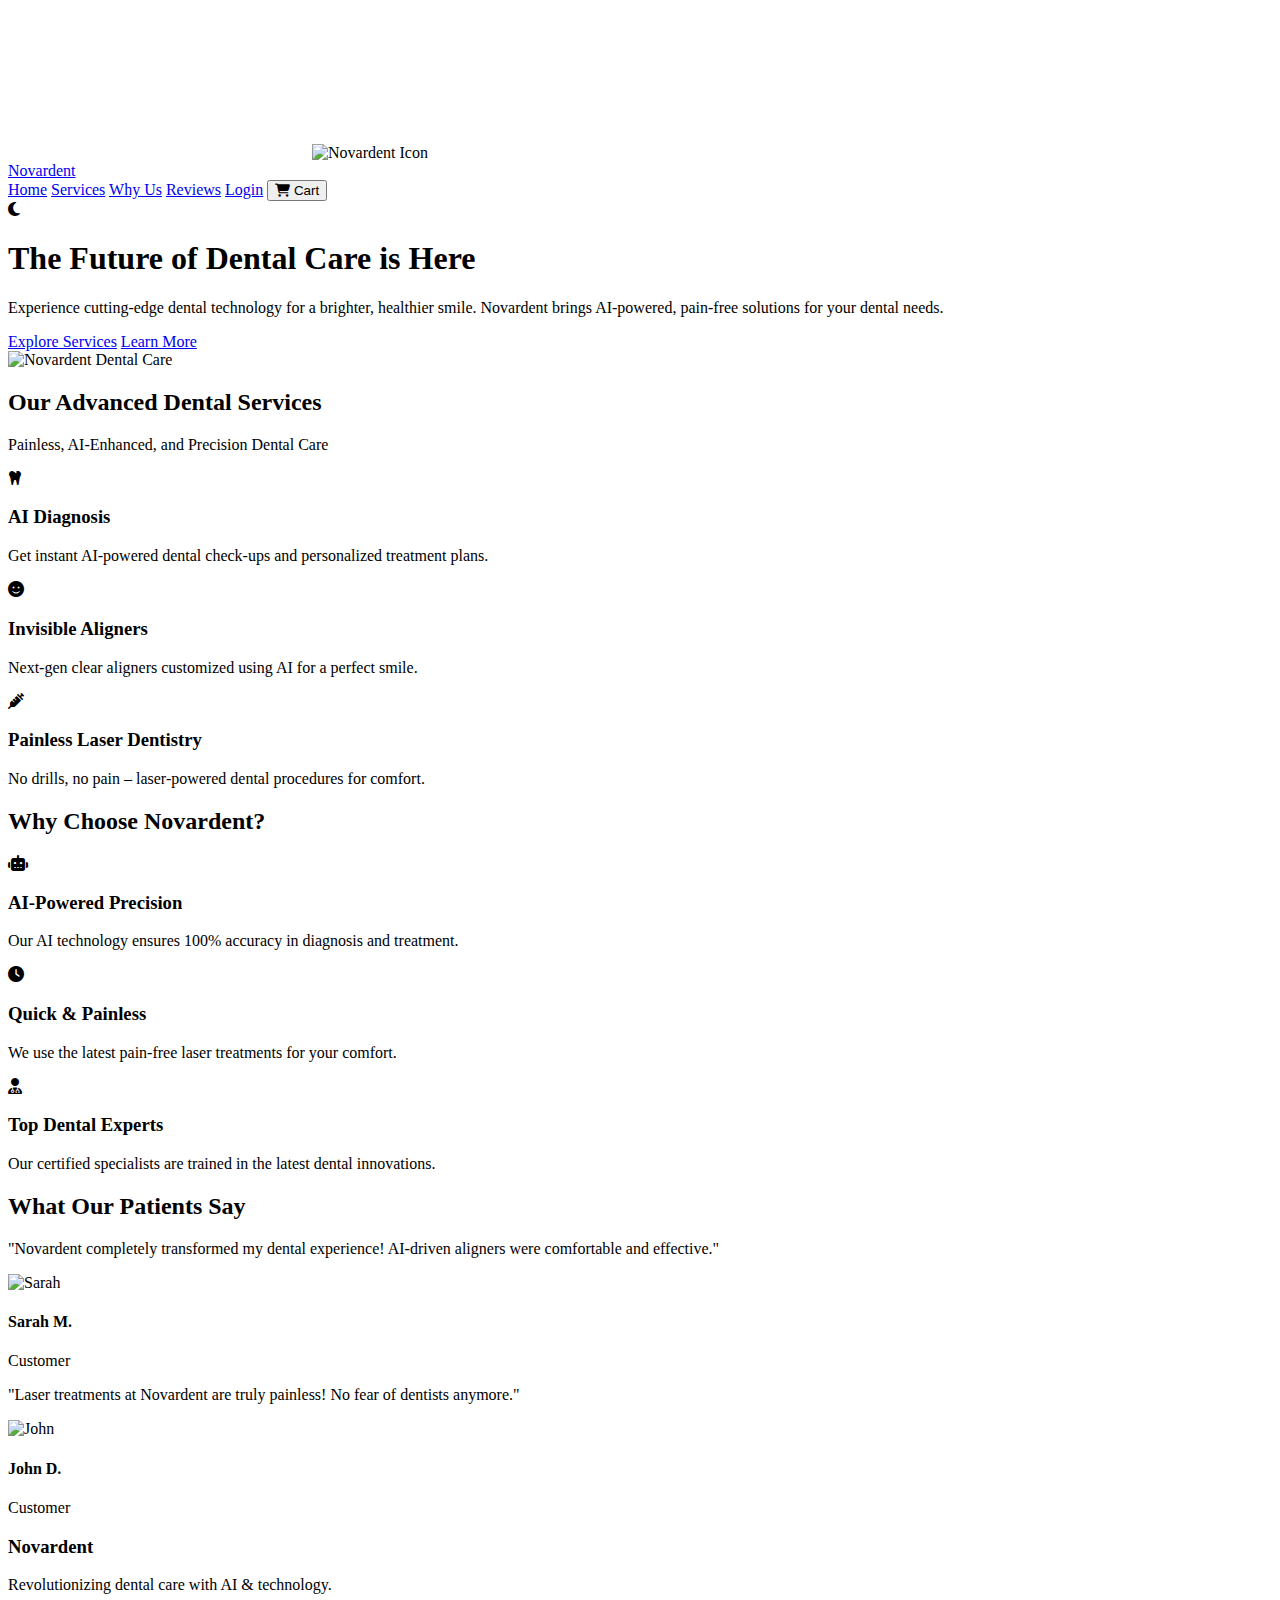
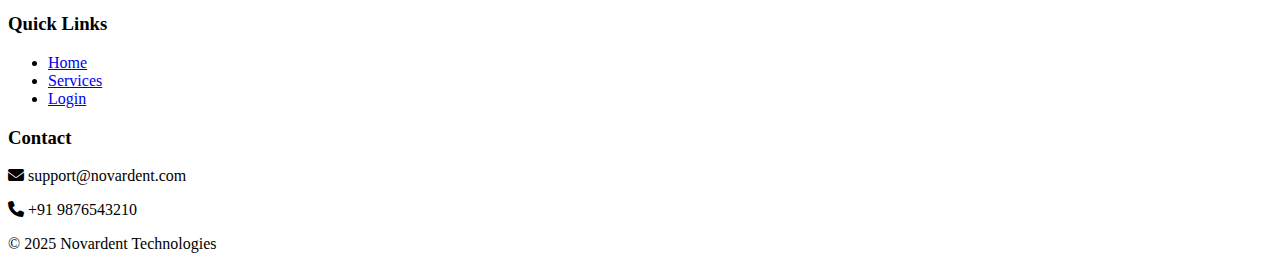
==== index.html @ d1a87124 "Update index.html" ====
<!DOCTYPE html>
<html lang="en">
<head>
    <meta charset="UTF-8">
    <meta name="viewport" content="width=device-width, initial-scale=1.0">
    <title>Novardent | Future of Dental Care</title>
    <link rel="stylesheet" href="https://cdnjs.cloudflare.com/ajax/libs/font-awesome/6.4.0/css/all.min.css">
    <link href="https://fonts.googleapis.com/css2?family=Orbitron:wght@400;700&family=Space+Grotesk:wght@300;500;700&display=swap" rel="stylesheet">
    <link rel="stylesheet" href="css/style.css">
</head>
<body>
    
    <!-- Animated Background -->
    <canvas id="stars"></canvas>

    <!-- Floating Icon -->
    <img src="assets/dental-icon.png" class="floating-icon" alt="Novardent Icon">

    <!-- Navigation Bar -->
    <header>
        <nav class="navbar">
            <a href="#" class="logo">Novardent</a>
            <div class="nav-links">
                <a href="#" class="active">Home</a>
                <a href="#services">Services</a>
                <a href="#features">Why Us</a>
                <a href="#testimonials">Reviews</a>
                <a href="login.html" class="login-link">Login</a>
                <button class="cart-btn">
                    <i class="fas fa-shopping-cart"></i>
                    Cart
                </button>
            </div>
            <div class="dark-mode-toggle">
                <i class="fas fa-moon"></i>
            </div>
        </nav>
    </header>

    <!-- Hero Section -->
    <section class="hero">
        <div class="hero-content">
            <div class="hero-text">
                <h1>The Future of Dental Care is Here</h1>
                <p>Experience cutting-edge dental technology for a brighter, healthier smile. Novardent brings AI-powered, pain-free solutions for your dental needs.</p>
                <div class="hero-btns">
                    <a href="#services" class="btn btn-primary">Explore Services</a>
                    <a href="#features" class="btn btn-secondary">Learn More</a>
                </div>
            </div>
            <div class="hero-image">
                <img src="assets/dental-care.png" alt="Novardent Dental Care">
            </div>
        </div>
    </section>

    <!-- Services Section -->
    <section class="services-section" id="services">
        <div class="section-title">
            <h2>Our Advanced Dental Services</h2>
            <p>Painless, AI-Enhanced, and Precision Dental Care</p>
        </div>
        <div class="service-container">
            <div class="service-box">
                <i class="fas fa-tooth"></i>
                <h3>AI Diagnosis</h3>
                <p>Get instant AI-powered dental check-ups and personalized treatment plans.</p>
            </div>
            <div class="service-box">
                <i class="fas fa-smile"></i>
                <h3>Invisible Aligners</h3>
                <p>Next-gen clear aligners customized using AI for a perfect smile.</p>
            </div>
            <div class="service-box">
                <i class="fas fa-syringe"></i>
                <h3>Painless Laser Dentistry</h3>
                <p>No drills, no pain – laser-powered dental procedures for comfort.</p>
            </div>
        </div>
    </section>

    <!-- Why Us Section -->
    <section class="why-us" id="features">
        <div class="section-title">
            <h2>Why Choose Novardent?</h2>
        </div>
        <div class="feature-container">
            <div class="feature-box">
                <i class="fas fa-robot"></i>
                <h3>AI-Powered Precision</h3>
                <p>Our AI technology ensures 100% accuracy in diagnosis and treatment.</p>
            </div>
            <div class="feature-box">
                <i class="fas fa-clock"></i>
                <h3>Quick & Painless</h3>
                <p>We use the latest pain-free laser treatments for your comfort.</p>
            </div>
            <div class="feature-box">
                <i class="fas fa-user-md"></i>
                <h3>Top Dental Experts</h3>
                <p>Our certified specialists are trained in the latest dental innovations.</p>
            </div>
        </div>
    </section>

    <!-- Testimonials Carousel -->
    <section class="testimonials" id="testimonials">
        <div class="section-title">
            <h2>What Our Patients Say</h2>
        </div>
        <div class="testimonial-container">
            <div class="testimonial">
                <p class="testimonial-text">
                    "Novardent completely transformed my dental experience! AI-driven aligners were comfortable and effective."
                </p>
                <div class="testimonial-author">
                    <img src="https://randomuser.me/api/portraits/women/45.jpg" alt="Sarah">
                    <div class="author-info">
                        <h4>Sarah M.</h4>
                        <p>Customer</p>
                    </div>
                </div>
            </div>
            <div class="testimonial">
                <p class="testimonial-text">
                    "Laser treatments at Novardent are truly painless! No fear of dentists anymore."
                </p>
                <div class="testimonial-author">
                    <img src="https://randomuser.me/api/portraits/men/31.jpg" alt="John">
                    <div class="author-info">
                        <h4>John D.</h4>
                        <p>Customer</p>
                    </div>
                </div>
            </div>
        </div>
    </section>

    <!-- Footer -->
    <footer>
        <div class="footer-content">
            <div class="footer-section">
                <h3>Novardent</h3>
                <p>Revolutionizing dental care with AI & technology.</p>
            </div>
            <div class="footer-section">
                <h3>Quick Links</h3>
                <ul class="footer-links">
                    <li><a href="#">Home</a></li>
                    <li><a href="#services">Services</a></li>
                    <li><a href="login.html">Login</a></li>
                </ul>
            </div>
            <div class="footer-section">
                <h3>Contact</h3>
                <p><i class="fas fa-envelope"></i> support@novardent.com</p>
                <p><i class="fas fa-phone"></i> +91 9876543210</p>
            </div>
        </div>
        <div class="copyright">
            <p>&copy; 2025 Novardent Technologies</p>
        </div>
    </footer>

    <!-- GSAP for Animations -->
    <script src="https://cdnjs.cloudflare.com/ajax/libs/gsap/3.12.2/gsap.min.js"></script>
    <script src="js/main.js"></script>
</body>
</html>
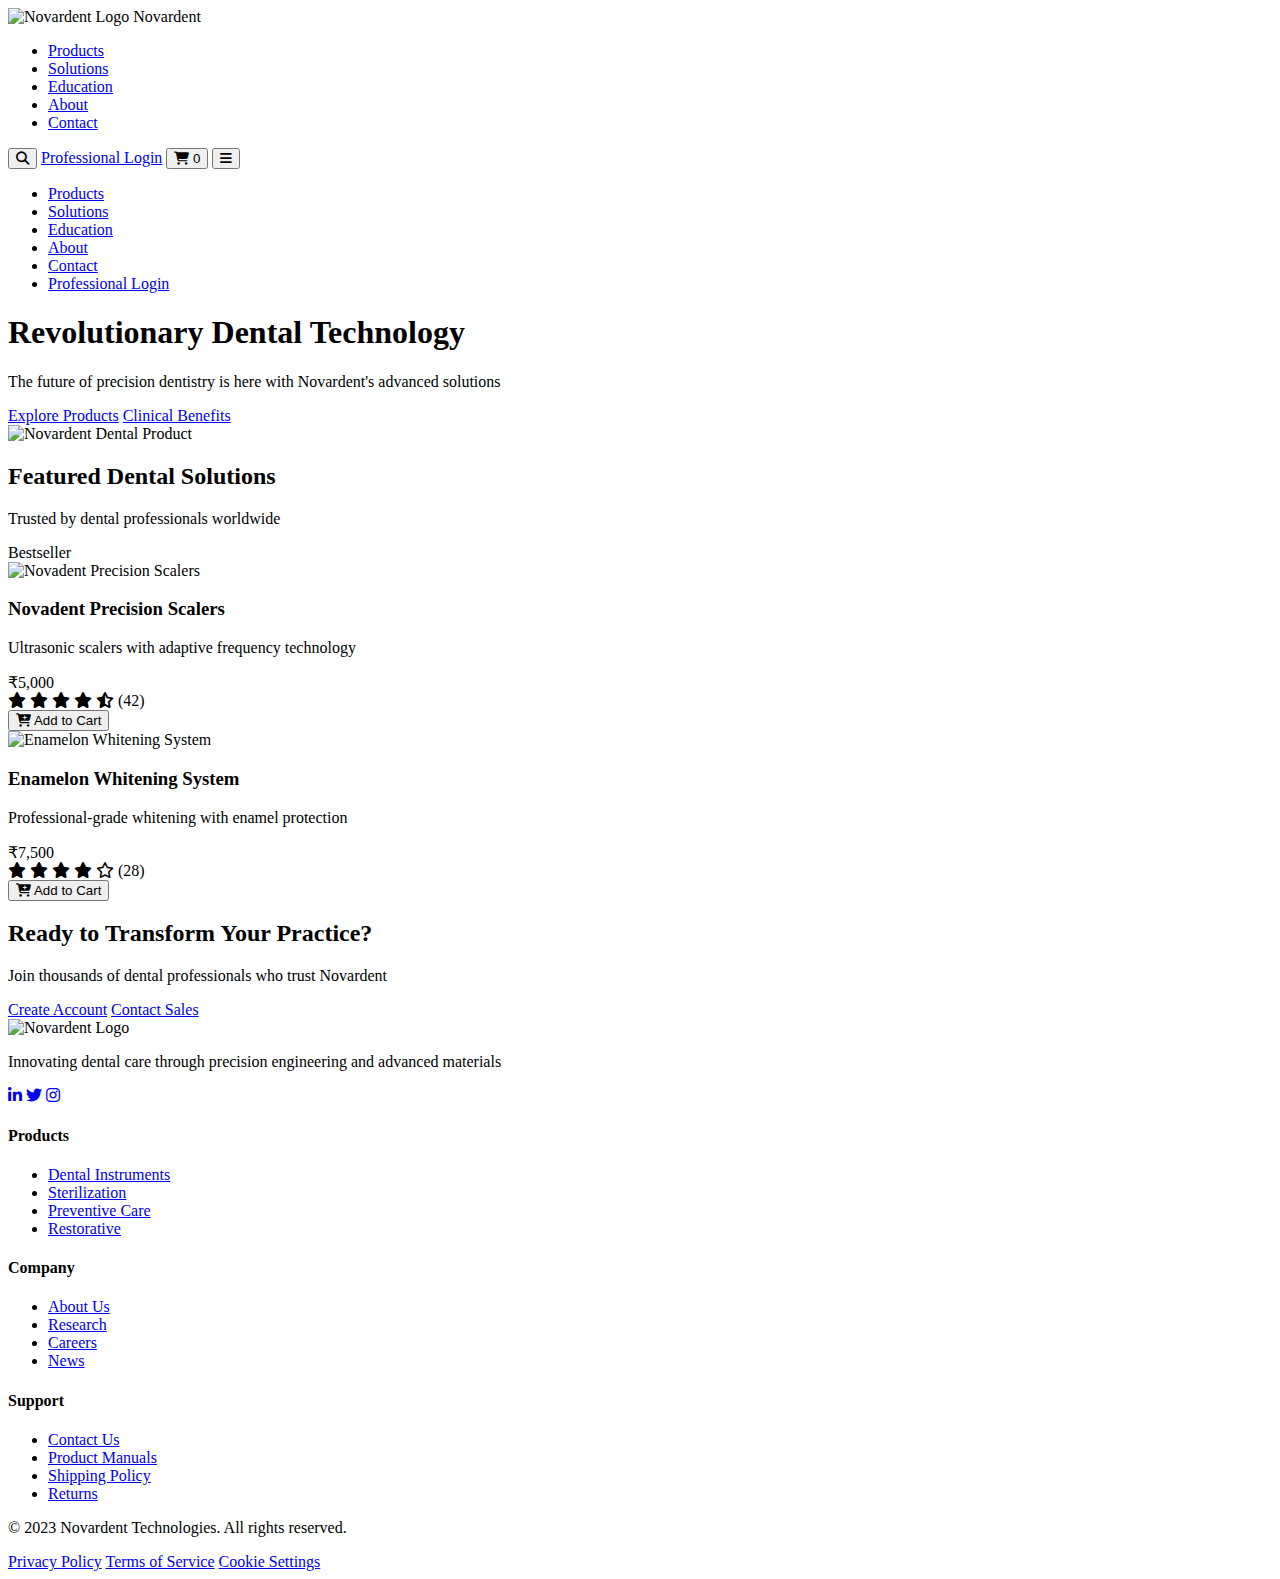
==== commit b300016d: "Update index.html" ====
--- a/index.html
+++ b/index.html
@@ -3,167 +3,200 @@
 <head>
     <meta charset="UTF-8">
     <meta name="viewport" content="width=device-width, initial-scale=1.0">
-    <title>Novardent | Future of Dental Care</title>
+    <title>Novardent | Premium Dental Solutions</title>
     <link rel="stylesheet" href="https://cdnjs.cloudflare.com/ajax/libs/font-awesome/6.4.0/css/all.min.css">
-    <link href="https://fonts.googleapis.com/css2?family=Orbitron:wght@400;700&family=Space+Grotesk:wght@300;500;700&display=swap" rel="stylesheet">
+    <link href="https://fonts.googleapis.com/css2?family=Poppins:wght@300;400;500;600;700&family=Playfair+Display:wght@400;500;600&display=swap" rel="stylesheet">
     <link rel="stylesheet" href="css/style.css">
 </head>
 <body>
-    
-    <!-- Animated Background -->
-    <canvas id="stars"></canvas>
-
-    <!-- Floating Icon -->
-    <img src="assets/dental-icon.png" class="floating-icon" alt="Novardent Icon">
-
-    <!-- Navigation Bar -->
-    <header>
-        <nav class="navbar">
-            <a href="#" class="logo">Novardent</a>
-            <div class="nav-links">
-                <a href="#" class="active">Home</a>
-                <a href="#services">Services</a>
-                <a href="#features">Why Us</a>
-                <a href="#testimonials">Reviews</a>
-                <a href="login.html" class="login-link">Login</a>
+    <!-- Top Navigation Bar -->
+    <header class="main-header">
+        <div class="header-container">
+            <div class="logo-container">
+                <img src="images/novardent-logo.png" alt="Novardent Logo" class="logo">
+                <span class="brand-name">Novardent</span>
+            </div>
+            
+            <nav class="main-nav">
+                <ul class="nav-links">
+                    <li><a href="#products" class="nav-link active">Products</a></li>
+                    <li><a href="#solutions" class="nav-link">Solutions</a></li>
+                    <li><a href="#education" class="nav-link">Education</a></li>
+                    <li><a href="#about" class="nav-link">About</a></li>
+                    <li><a href="#contact" class="nav-link">Contact</a></li>
+                </ul>
+            </nav>
+            
+            <div class="header-actions">
+                <button class="search-btn">
+                    <i class="fas fa-search"></i>
+                </button>
+                <a href="login.html" class="login-btn">Professional Login</a>
                 <button class="cart-btn">
                     <i class="fas fa-shopping-cart"></i>
-                    Cart
+                    <span class="cart-count">0</span>
                 </button>
-            </div>
-            <div class="dark-mode-toggle">
-                <i class="fas fa-moon"></i>
-            </div>
-        </nav>
+                <button class="mobile-menu-btn">
+                    <i class="fas fa-bars"></i>
+                </button>
+            </div>
+        </div>
+        
+        <!-- Mobile Menu -->
+        <div class="mobile-menu">
+            <ul>
+                <li><a href="#products" class="mobile-nav-link">Products</a></li>
+                <li><a href="#solutions" class="mobile-nav-link">Solutions</a></li>
+                <li><a href="#education" class="mobile-nav-link">Education</a></li>
+                <li><a href="#about" class="mobile-nav-link">About</a></li>
+                <li><a href="#contact" class="mobile-nav-link">Contact</a></li>
+                <li><a href="login.html" class="mobile-login-btn">Professional Login</a></li>
+            </ul>
+        </div>
     </header>
 
     <!-- Hero Section -->
     <section class="hero">
         <div class="hero-content">
             <div class="hero-text">
-                <h1>The Future of Dental Care is Here</h1>
-                <p>Experience cutting-edge dental technology for a brighter, healthier smile. Novardent brings AI-powered, pain-free solutions for your dental needs.</p>
-                <div class="hero-btns">
-                    <a href="#services" class="btn btn-primary">Explore Services</a>
-                    <a href="#features" class="btn btn-secondary">Learn More</a>
+                <h1>Revolutionary Dental Technology</h1>
+                <p class="subtitle">The future of precision dentistry is here with Novardent's advanced solutions</p>
+                <div class="hero-buttons">
+                    <a href="#featured" class="btn primary-btn">Explore Products</a>
+                    <a href="#solutions" class="btn secondary-btn">Clinical Benefits</a>
                 </div>
             </div>
             <div class="hero-image">
-                <img src="assets/dental-care.png" alt="Novardent Dental Care">
+                <img src="images/dental-product-hero.png" alt="Novardent Dental Product">
             </div>
         </div>
     </section>
 
-    <!-- Services Section -->
-    <section class="services-section" id="services">
-        <div class="section-title">
-            <h2>Our Advanced Dental Services</h2>
-            <p>Painless, AI-Enhanced, and Precision Dental Care</p>
-        </div>
-        <div class="service-container">
-            <div class="service-box">
-                <i class="fas fa-tooth"></i>
-                <h3>AI Diagnosis</h3>
-                <p>Get instant AI-powered dental check-ups and personalized treatment plans.</p>
-            </div>
-            <div class="service-box">
-                <i class="fas fa-smile"></i>
-                <h3>Invisible Aligners</h3>
-                <p>Next-gen clear aligners customized using AI for a perfect smile.</p>
-            </div>
-            <div class="service-box">
-                <i class="fas fa-syringe"></i>
-                <h3>Painless Laser Dentistry</h3>
-                <p>No drills, no pain – laser-powered dental procedures for comfort.</p>
+    <!-- Featured Products -->
+    <section id="featured" class="featured-products">
+        <div class="section-header">
+            <h2>Featured Dental Solutions</h2>
+            <p>Trusted by dental professionals worldwide</p>
+        </div>
+        
+        <div class="products-grid">
+            <!-- Product 1 -->
+            <div class="product-card">
+                <div class="product-badge">Bestseller</div>
+                <img src="images/product-1.png" alt="Novadent Precision Scalers" class="product-image">
+                <div class="product-info">
+                    <h3>Novadent Precision Scalers</h3>
+                    <p class="product-desc">Ultrasonic scalers with adaptive frequency technology</p>
+                    <div class="product-meta">
+                        <span class="price">₹5,000</span>
+                        <div class="rating">
+                            <i class="fas fa-star"></i>
+                            <i class="fas fa-star"></i>
+                            <i class="fas fa-star"></i>
+                            <i class="fas fa-star"></i>
+                            <i class="fas fa-star-half-alt"></i>
+                            <span>(42)</span>
+                        </div>
+                    </div>
+                    <button class="add-to-cart">
+                        <i class="fas fa-cart-plus"></i> Add to Cart
+                    </button>
+                </div>
+            </div>
+            
+            <!-- Product 2 -->
+            <div class="product-card">
+                <img src="images/product-2.png" alt="Enamelon Whitening System" class="product-image">
+                <div class="product-info">
+                    <h3>Enamelon Whitening System</h3>
+                    <p class="product-desc">Professional-grade whitening with enamel protection</p>
+                    <div class="product-meta">
+                        <span class="price">₹7,500</span>
+                        <div class="rating">
+                            <i class="fas fa-star"></i>
+                            <i class="fas fa-star"></i>
+                            <i class="fas fa-star"></i>
+                            <i class="fas fa-star"></i>
+                            <i class="far fa-star"></i>
+                            <span>(28)</span>
+                        </div>
+                    </div>
+                    <button class="add-to-cart">
+                        <i class="fas fa-cart-plus"></i> Add to Cart
+                    </button>
+                </div>
             </div>
         </div>
     </section>
 
-    <!-- Why Us Section -->
-    <section class="why-us" id="features">
-        <div class="section-title">
-            <h2>Why Choose Novardent?</h2>
-        </div>
-        <div class="feature-container">
-            <div class="feature-box">
-                <i class="fas fa-robot"></i>
-                <h3>AI-Powered Precision</h3>
-                <p>Our AI technology ensures 100% accuracy in diagnosis and treatment.</p>
-            </div>
-            <div class="feature-box">
-                <i class="fas fa-clock"></i>
-                <h3>Quick & Painless</h3>
-                <p>We use the latest pain-free laser treatments for your comfort.</p>
-            </div>
-            <div class="feature-box">
-                <i class="fas fa-user-md"></i>
-                <h3>Top Dental Experts</h3>
-                <p>Our certified specialists are trained in the latest dental innovations.</p>
+    <!-- Call to Action -->
+    <section class="cta-section">
+        <div class="cta-content">
+            <h2>Ready to Transform Your Practice?</h2>
+            <p>Join thousands of dental professionals who trust Novardent</p>
+            <div class="cta-buttons">
+                <a href="login.html" class="btn primary-btn">Create Account</a>
+                <a href="#contact" class="btn secondary-btn">Contact Sales</a>
             </div>
         </div>
     </section>
 
-    <!-- Testimonials Carousel -->
-    <section class="testimonials" id="testimonials">
-        <div class="section-title">
-            <h2>What Our Patients Say</h2>
-        </div>
-        <div class="testimonial-container">
-            <div class="testimonial">
-                <p class="testimonial-text">
-                    "Novardent completely transformed my dental experience! AI-driven aligners were comfortable and effective."
-                </p>
-                <div class="testimonial-author">
-                    <img src="https://randomuser.me/api/portraits/women/45.jpg" alt="Sarah">
-                    <div class="author-info">
-                        <h4>Sarah M.</h4>
-                        <p>Customer</p>
-                    </div>
-                </div>
-            </div>
-            <div class="testimonial">
-                <p class="testimonial-text">
-                    "Laser treatments at Novardent are truly painless! No fear of dentists anymore."
-                </p>
-                <div class="testimonial-author">
-                    <img src="https://randomuser.me/api/portraits/men/31.jpg" alt="John">
-                    <div class="author-info">
-                        <h4>John D.</h4>
-                        <p>Customer</p>
-                    </div>
-                </div>
-            </div>
-        </div>
-    </section>
-
     <!-- Footer -->
-    <footer>
-        <div class="footer-content">
-            <div class="footer-section">
-                <h3>Novardent</h3>
-                <p>Revolutionizing dental care with AI & technology.</p>
-            </div>
-            <div class="footer-section">
-                <h3>Quick Links</h3>
-                <ul class="footer-links">
-                    <li><a href="#">Home</a></li>
-                    <li><a href="#services">Services</a></li>
-                    <li><a href="login.html">Login</a></li>
-                </ul>
-            </div>
-            <div class="footer-section">
-                <h3>Contact</h3>
-                <p><i class="fas fa-envelope"></i> support@novardent.com</p>
-                <p><i class="fas fa-phone"></i> +91 9876543210</p>
-            </div>
-        </div>
-        <div class="copyright">
-            <p>&copy; 2025 Novardent Technologies</p>
+    <footer class="main-footer">
+        <div class="footer-container">
+            <div class="footer-brand">
+                <img src="images/novardent-logo-white.png" alt="Novardent Logo" class="footer-logo">
+                <p>Innovating dental care through precision engineering and advanced materials</p>
+                <div class="social-links">
+                    <a href="#"><i class="fab fa-linkedin-in"></i></a>
+                    <a href="#"><i class="fab fa-twitter"></i></a>
+                    <a href="#"><i class="fab fa-instagram"></i></a>
+                </div>
+            </div>
+            
+            <div class="footer-links">
+                <div class="links-column">
+                    <h4>Products</h4>
+                    <ul>
+                        <li><a href="#">Dental Instruments</a></li>
+                        <li><a href="#">Sterilization</a></li>
+                        <li><a href="#">Preventive Care</a></li>
+                        <li><a href="#">Restorative</a></li>
+                    </ul>
+                </div>
+                
+                <div class="links-column">
+                    <h4>Company</h4>
+                    <ul>
+                        <li><a href="#">About Us</a></li>
+                        <li><a href="#">Research</a></li>
+                        <li><a href="#">Careers</a></li>
+                        <li><a href="#">News</a></li>
+                    </ul>
+                </div>
+                
+                <div class="links-column">
+                    <h4>Support</h4>
+                    <ul>
+                        <li><a href="#">Contact Us</a></li>
+                        <li><a href="#">Product Manuals</a></li>
+                        <li><a href="#">Shipping Policy</a></li>
+                        <li><a href="#">Returns</a></li>
+                    </ul>
+                </div>
+            </div>
+        </div>
+        
+        <div class="footer-bottom">
+            <p>&copy; 2023 Novardent Technologies. All rights reserved.</p>
+            <div class="legal-links">
+                <a href="#">Privacy Policy</a>
+                <a href="#">Terms of Service</a>
+                <a href="#">Cookie Settings</a>
+            </div>
         </div>
     </footer>
 
-    <!-- GSAP for Animations -->
-    <script src="https://cdnjs.cloudflare.com/ajax/libs/gsap/3.12.2/gsap.min.js"></script>
     <script src="js/main.js"></script>
 </body>
 </html>
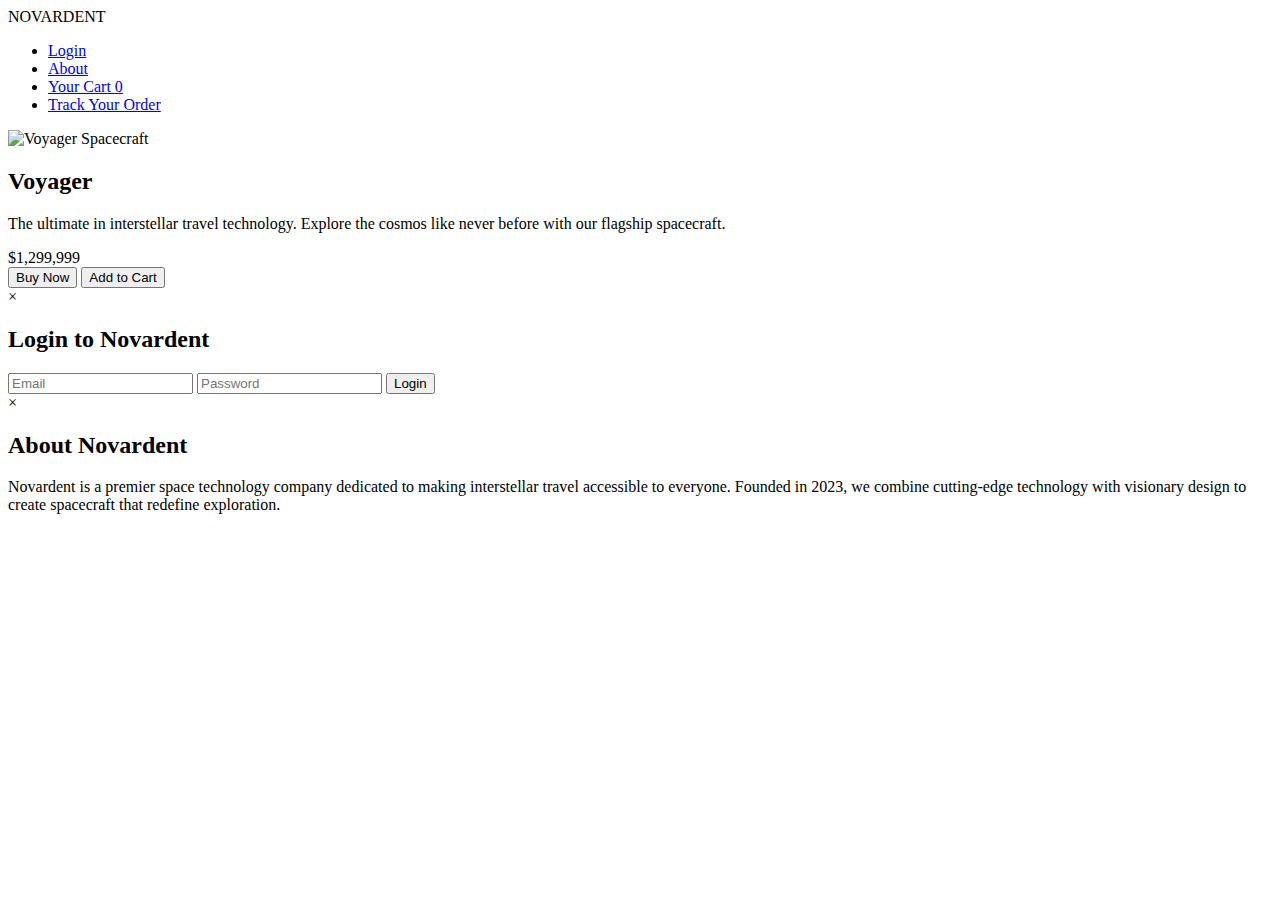
==== commit 949228bd: "Update index.html" ====
--- a/index.html
+++ b/index.html
@@ -3,200 +3,64 @@
 <head>
     <meta charset="UTF-8">
     <meta name="viewport" content="width=device-width, initial-scale=1.0">
-    <title>Novardent | Premium Dental Solutions</title>
-    <link rel="stylesheet" href="https://cdnjs.cloudflare.com/ajax/libs/font-awesome/6.4.0/css/all.min.css">
-    <link href="https://fonts.googleapis.com/css2?family=Poppins:wght@300;400;500;600;700&family=Playfair+Display:wght@400;500;600&display=swap" rel="stylesheet">
-    <link rel="stylesheet" href="css/style.css">
+    <title>Novardent - Space Exploration</title>
+    <link rel="stylesheet" href="styles.css">
+    <link rel="stylesheet" href="https://cdnjs.cloudflare.com/ajax/libs/font-awesome/6.0.0-beta3/css/all.min.css">
 </head>
 <body>
-    <!-- Top Navigation Bar -->
-    <header class="main-header">
-        <div class="header-container">
-            <div class="logo-container">
-                <img src="images/novardent-logo.png" alt="Novardent Logo" class="logo">
-                <span class="brand-name">Novardent</span>
-            </div>
-            
-            <nav class="main-nav">
-                <ul class="nav-links">
-                    <li><a href="#products" class="nav-link active">Products</a></li>
-                    <li><a href="#solutions" class="nav-link">Solutions</a></li>
-                    <li><a href="#education" class="nav-link">Education</a></li>
-                    <li><a href="#about" class="nav-link">About</a></li>
-                    <li><a href="#contact" class="nav-link">Contact</a></li>
-                </ul>
-            </nav>
-            
-            <div class="header-actions">
-                <button class="search-btn">
-                    <i class="fas fa-search"></i>
-                </button>
-                <a href="login.html" class="login-btn">Professional Login</a>
-                <button class="cart-btn">
-                    <i class="fas fa-shopping-cart"></i>
-                    <span class="cart-count">0</span>
-                </button>
-                <button class="mobile-menu-btn">
-                    <i class="fas fa-bars"></i>
-                </button>
-            </div>
-        </div>
-        
-        <!-- Mobile Menu -->
-        <div class="mobile-menu">
+    <div class="stars"></div>
+    <div class="twinkling"></div>
+    
+    <header class="top-bar">
+        <div class="logo">NOVARDENT</div>
+        <nav>
             <ul>
-                <li><a href="#products" class="mobile-nav-link">Products</a></li>
-                <li><a href="#solutions" class="mobile-nav-link">Solutions</a></li>
-                <li><a href="#education" class="mobile-nav-link">Education</a></li>
-                <li><a href="#about" class="mobile-nav-link">About</a></li>
-                <li><a href="#contact" class="mobile-nav-link">Contact</a></li>
-                <li><a href="login.html" class="mobile-login-btn">Professional Login</a></li>
+                <li><a href="#" id="login-btn">Login</a></li>
+                <li><a href="#" id="about-btn">About</a></li>
+                <li><a href="#" id="cart-btn">Your Cart <span class="cart-count">0</span></a></li>
+                <li><a href="#" id="track-btn">Track Your Order</a></li>
             </ul>
-        </div>
+        </nav>
     </header>
 
-    <!-- Hero Section -->
-    <section class="hero">
-        <div class="hero-content">
-            <div class="hero-text">
-                <h1>Revolutionary Dental Technology</h1>
-                <p class="subtitle">The future of precision dentistry is here with Novardent's advanced solutions</p>
-                <div class="hero-buttons">
-                    <a href="#featured" class="btn primary-btn">Explore Products</a>
-                    <a href="#solutions" class="btn secondary-btn">Clinical Benefits</a>
-                </div>
+    <main class="container">
+        <div class="product-card">
+            <div class="product-image">
+                <img src="https://images.unsplash.com/photo-1454789548928-9efd52dc4031?ixlib=rb-1.2.1&auto=format&fit=crop&w=500&q=80" alt="Voyager Spacecraft">
+                <div class="stars-overlay"></div>
             </div>
-            <div class="hero-image">
-                <img src="images/dental-product-hero.png" alt="Novardent Dental Product">
-            </div>
-        </div>
-    </section>
-
-    <!-- Featured Products -->
-    <section id="featured" class="featured-products">
-        <div class="section-header">
-            <h2>Featured Dental Solutions</h2>
-            <p>Trusted by dental professionals worldwide</p>
-        </div>
-        
-        <div class="products-grid">
-            <!-- Product 1 -->
-            <div class="product-card">
-                <div class="product-badge">Bestseller</div>
-                <img src="images/product-1.png" alt="Novadent Precision Scalers" class="product-image">
-                <div class="product-info">
-                    <h3>Novadent Precision Scalers</h3>
-                    <p class="product-desc">Ultrasonic scalers with adaptive frequency technology</p>
-                    <div class="product-meta">
-                        <span class="price">₹5,000</span>
-                        <div class="rating">
-                            <i class="fas fa-star"></i>
-                            <i class="fas fa-star"></i>
-                            <i class="fas fa-star"></i>
-                            <i class="fas fa-star"></i>
-                            <i class="fas fa-star-half-alt"></i>
-                            <span>(42)</span>
-                        </div>
-                    </div>
-                    <button class="add-to-cart">
-                        <i class="fas fa-cart-plus"></i> Add to Cart
-                    </button>
-                </div>
-            </div>
-            
-            <!-- Product 2 -->
-            <div class="product-card">
-                <img src="images/product-2.png" alt="Enamelon Whitening System" class="product-image">
-                <div class="product-info">
-                    <h3>Enamelon Whitening System</h3>
-                    <p class="product-desc">Professional-grade whitening with enamel protection</p>
-                    <div class="product-meta">
-                        <span class="price">₹7,500</span>
-                        <div class="rating">
-                            <i class="fas fa-star"></i>
-                            <i class="fas fa-star"></i>
-                            <i class="fas fa-star"></i>
-                            <i class="fas fa-star"></i>
-                            <i class="far fa-star"></i>
-                            <span>(28)</span>
-                        </div>
-                    </div>
-                    <button class="add-to-cart">
-                        <i class="fas fa-cart-plus"></i> Add to Cart
-                    </button>
+            <div class="product-info">
+                <h2>Voyager</h2>
+                <p class="product-description">The ultimate in interstellar travel technology. Explore the cosmos like never before with our flagship spacecraft.</p>
+                <div class="price">$1,299,999</div>
+                <div class="product-actions">
+                    <button class="buy-now">Buy Now</button>
+                    <button class="add-to-cart">Add to Cart</button>
                 </div>
             </div>
         </div>
-    </section>
+    </main>
 
-    <!-- Call to Action -->
-    <section class="cta-section">
-        <div class="cta-content">
-            <h2>Ready to Transform Your Practice?</h2>
-            <p>Join thousands of dental professionals who trust Novardent</p>
-            <div class="cta-buttons">
-                <a href="login.html" class="btn primary-btn">Create Account</a>
-                <a href="#contact" class="btn secondary-btn">Contact Sales</a>
-            </div>
+    <div class="modal" id="login-modal">
+        <div class="modal-content">
+            <span class="close-btn">&times;</span>
+            <h2>Login to Novardent</h2>
+            <form>
+                <input type="email" placeholder="Email" required>
+                <input type="password" placeholder="Password" required>
+                <button type="submit">Login</button>
+            </form>
         </div>
-    </section>
+    </div>
 
-    <!-- Footer -->
-    <footer class="main-footer">
-        <div class="footer-container">
-            <div class="footer-brand">
-                <img src="images/novardent-logo-white.png" alt="Novardent Logo" class="footer-logo">
-                <p>Innovating dental care through precision engineering and advanced materials</p>
-                <div class="social-links">
-                    <a href="#"><i class="fab fa-linkedin-in"></i></a>
-                    <a href="#"><i class="fab fa-twitter"></i></a>
-                    <a href="#"><i class="fab fa-instagram"></i></a>
-                </div>
-            </div>
-            
-            <div class="footer-links">
-                <div class="links-column">
-                    <h4>Products</h4>
-                    <ul>
-                        <li><a href="#">Dental Instruments</a></li>
-                        <li><a href="#">Sterilization</a></li>
-                        <li><a href="#">Preventive Care</a></li>
-                        <li><a href="#">Restorative</a></li>
-                    </ul>
-                </div>
-                
-                <div class="links-column">
-                    <h4>Company</h4>
-                    <ul>
-                        <li><a href="#">About Us</a></li>
-                        <li><a href="#">Research</a></li>
-                        <li><a href="#">Careers</a></li>
-                        <li><a href="#">News</a></li>
-                    </ul>
-                </div>
-                
-                <div class="links-column">
-                    <h4>Support</h4>
-                    <ul>
-                        <li><a href="#">Contact Us</a></li>
-                        <li><a href="#">Product Manuals</a></li>
-                        <li><a href="#">Shipping Policy</a></li>
-                        <li><a href="#">Returns</a></li>
-                    </ul>
-                </div>
-            </div>
+    <div class="modal" id="about-modal">
+        <div class="modal-content">
+            <span class="close-btn">&times;</span>
+            <h2>About Novardent</h2>
+            <p>Novardent is a premier space technology company dedicated to making interstellar travel accessible to everyone. Founded in 2023, we combine cutting-edge technology with visionary design to create spacecraft that redefine exploration.</p>
         </div>
-        
-        <div class="footer-bottom">
-            <p>&copy; 2023 Novardent Technologies. All rights reserved.</p>
-            <div class="legal-links">
-                <a href="#">Privacy Policy</a>
-                <a href="#">Terms of Service</a>
-                <a href="#">Cookie Settings</a>
-            </div>
-        </div>
-    </footer>
+    </div>
 
-    <script src="js/main.js"></script>
+    <script src="script.js"></script>
 </body>
 </html>
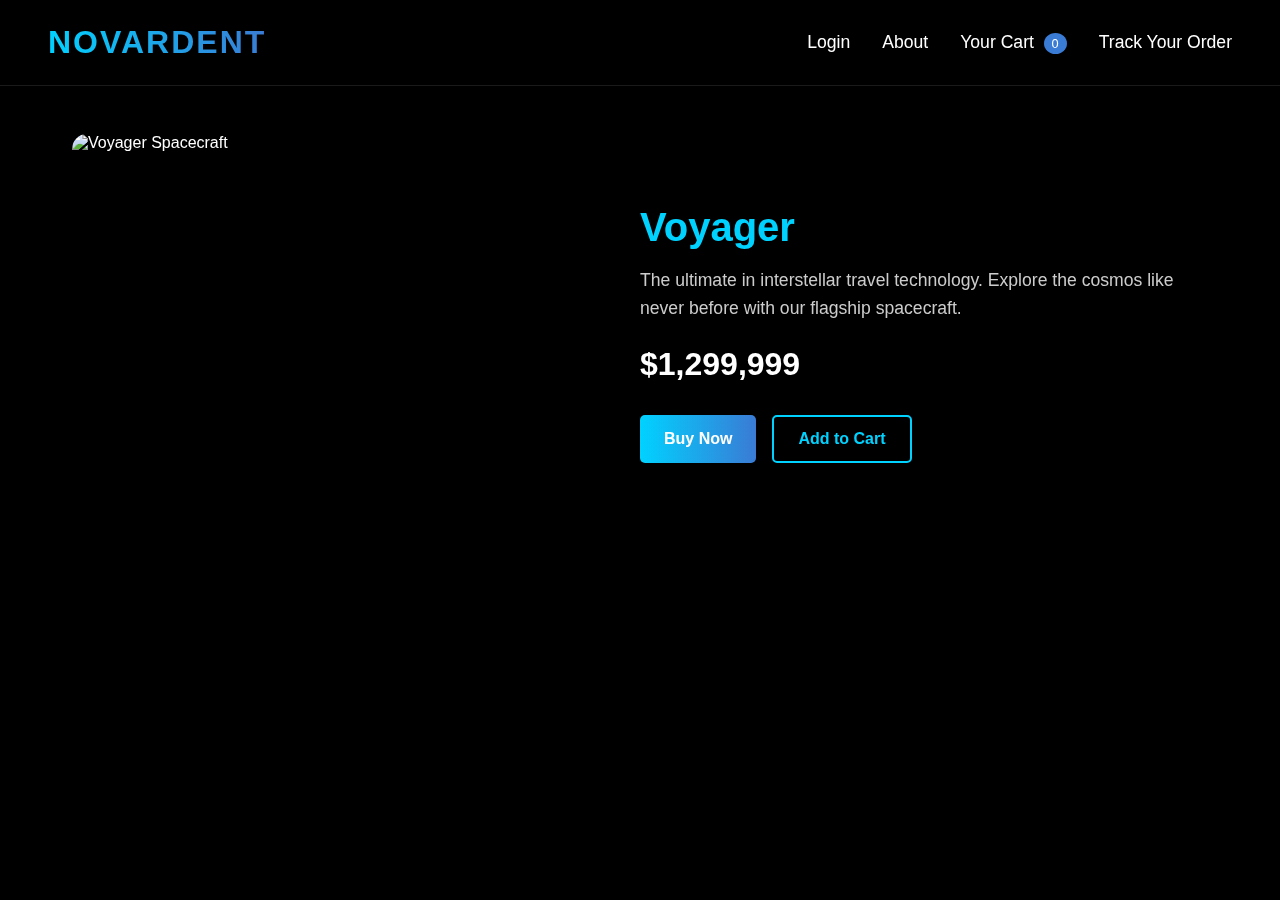
==== commit 26b232fd: "Update index.html" ====
--- a/index.html
+++ b/index.html
@@ -4,8 +4,330 @@
     <meta charset="UTF-8">
     <meta name="viewport" content="width=device-width, initial-scale=1.0">
     <title>Novardent - Space Exploration</title>
-    <link rel="stylesheet" href="styles.css">
     <link rel="stylesheet" href="https://cdnjs.cloudflare.com/ajax/libs/font-awesome/6.0.0-beta3/css/all.min.css">
+    <style>
+        /* Base Styles */
+        * {
+            margin: 0;
+            padding: 0;
+            box-sizing: border-box;
+            font-family: 'Segoe UI', Tahoma, Geneva, Verdana, sans-serif;
+        }
+
+        body {
+            color: #fff;
+            overflow-x: hidden;
+            background: linear-gradient(to bottom, #000428, #004e92);
+        }
+
+        /* Space Background Effects */
+        .stars, .twinkling {
+            position: fixed;
+            top: 0;
+            left: 0;
+            right: 0;
+            bottom: 0;
+            width: 100%;
+            height: 100%;
+            display: block;
+            z-index: -2;
+        }
+
+        .stars {
+            background: #000 url('https://www.script-tutorials.com/demos/360/images/stars.png') repeat top center;
+        }
+
+        .twinkling {
+            background: transparent url('https://www.script-tutorials.com/demos/360/images/twinkling.png') repeat top center;
+            animation: twinkle 200s linear infinite;
+            z-index: -1;
+        }
+
+        @keyframes twinkle {
+            from { background-position: 0 0; }
+            to { background-position: -10000px 5000px; }
+        }
+
+        /* Top Bar */
+        .top-bar {
+            display: flex;
+            justify-content: space-between;
+            align-items: center;
+            padding: 1.5rem 3rem;
+            background-color: rgba(0, 0, 0, 0.7);
+            backdrop-filter: blur(10px);
+            border-bottom: 1px solid rgba(255, 255, 255, 0.1);
+            position: sticky;
+            top: 0;
+            z-index: 100;
+        }
+
+        .logo {
+            font-size: 2rem;
+            font-weight: bold;
+            letter-spacing: 2px;
+            background: linear-gradient(90deg, #00d2ff, #3a7bd5);
+            -webkit-background-clip: text;
+            background-clip: text;
+            color: transparent;
+            text-transform: uppercase;
+        }
+
+        nav ul {
+            display: flex;
+            list-style: none;
+            gap: 2rem;
+        }
+
+        nav a {
+            color: #fff;
+            text-decoration: none;
+            font-size: 1.1rem;
+            transition: color 0.3s;
+            position: relative;
+        }
+
+        nav a:hover {
+            color: #00d2ff;
+        }
+
+        nav a::after {
+            content: '';
+            position: absolute;
+            width: 0;
+            height: 2px;
+            bottom: -5px;
+            left: 0;
+            background-color: #00d2ff;
+            transition: width 0.3s;
+        }
+
+        nav a:hover::after {
+            width: 100%;
+        }
+
+        .cart-count {
+            background-color: #3a7bd5;
+            color: white;
+            border-radius: 50%;
+            padding: 0.2rem 0.5rem;
+            font-size: 0.8rem;
+            margin-left: 0.3rem;
+        }
+
+        /* Product Card */
+        .container {
+            max-width: 1200px;
+            margin: 3rem auto;
+            padding: 0 2rem;
+        }
+
+        .product-card {
+            display: flex;
+            background: rgba(0, 0, 0, 0.5);
+            backdrop-filter: blur(10px);
+            border-radius: 15px;
+            overflow: hidden;
+            box-shadow: 0 10px 30px rgba(0, 0, 0, 0.5);
+            transition: transform 0.3s;
+        }
+
+        .product-card:hover {
+            transform: translateY(-10px);
+        }
+
+        .product-image {
+            flex: 1;
+            position: relative;
+            min-height: 400px;
+        }
+
+        .product-image img {
+            width: 100%;
+            height: 100%;
+            object-fit: cover;
+        }
+
+        .stars-overlay {
+            position: absolute;
+            top: 0;
+            left: 0;
+            width: 100%;
+            height: 100%;
+            background: url('https://www.script-tutorials.com/demos/360/images/stars.png') repeat top center;
+            opacity: 0.3;
+        }
+
+        .product-info {
+            flex: 1;
+            padding: 2rem;
+            display: flex;
+            flex-direction: column;
+            justify-content: center;
+        }
+
+        .product-info h2 {
+            font-size: 2.5rem;
+            margin-bottom: 1rem;
+            color: #00d2ff;
+        }
+
+        .product-description {
+            font-size: 1.1rem;
+            line-height: 1.6;
+            margin-bottom: 1.5rem;
+            color: #ccc;
+        }
+
+        .price {
+            font-size: 2rem;
+            font-weight: bold;
+            margin-bottom: 2rem;
+            color: #fff;
+        }
+
+        .product-actions {
+            display: flex;
+            gap: 1rem;
+        }
+
+        .buy-now, .add-to-cart {
+            padding: 0.8rem 1.5rem;
+            border: none;
+            border-radius: 5px;
+            font-size: 1rem;
+            font-weight: bold;
+            cursor: pointer;
+            transition: all 0.3s;
+        }
+
+        .buy-now {
+            background: linear-gradient(90deg, #00d2ff, #3a7bd5);
+            color: white;
+        }
+
+        .add-to-cart {
+            background: transparent;
+            color: #00d2ff;
+            border: 2px solid #00d2ff;
+        }
+
+        .buy-now:hover {
+            transform: translateY(-3px);
+            box-shadow: 0 5px 15px rgba(0, 210, 255, 0.4);
+        }
+
+        .add-to-cart:hover {
+            background: rgba(0, 210, 255, 0.1);
+            transform: translateY(-3px);
+        }
+
+        /* Modal Styles */
+        .modal {
+            display: none;
+            position: fixed;
+            top: 0;
+            left: 0;
+            width: 100%;
+            height: 100%;
+            background-color: rgba(0, 0, 0, 0.8);
+            z-index: 1000;
+            justify-content: center;
+            align-items: center;
+        }
+
+        .modal-content {
+            background: linear-gradient(135deg, #000428, #004e92);
+            padding: 2rem;
+            border-radius: 10px;
+            width: 90%;
+            max-width: 500px;
+            position: relative;
+            box-shadow: 0 5px 30px rgba(0, 0, 0, 0.5);
+            border: 1px solid rgba(255, 255, 255, 0.1);
+            animation: modalFadeIn 0.3s;
+        }
+
+        @keyframes modalFadeIn {
+            from { opacity: 0; transform: translateY(-50px); }
+            to { opacity: 1; transform: translateY(0); }
+        }
+
+        .close-btn {
+            position: absolute;
+            top: 1rem;
+            right: 1.5rem;
+            font-size: 1.5rem;
+            cursor: pointer;
+            color: #ccc;
+            transition: color 0.3s;
+        }
+
+        .close-btn:hover {
+            color: #00d2ff;
+        }
+
+        .modal h2 {
+            margin-bottom: 1.5rem;
+            color: #00d2ff;
+        }
+
+        .modal form {
+            display: flex;
+            flex-direction: column;
+            gap: 1rem;
+        }
+
+        .modal input {
+            padding: 0.8rem;
+            border-radius: 5px;
+            border: 1px solid #444;
+            background-color: rgba(255, 255, 255, 0.1);
+            color: white;
+            font-size: 1rem;
+        }
+
+        .modal input::placeholder {
+            color: #aaa;
+        }
+
+        .modal button[type="submit"] {
+            padding: 0.8rem;
+            background: linear-gradient(90deg, #00d2ff, #3a7bd5);
+            color: white;
+            border: none;
+            border-radius: 5px;
+            font-size: 1rem;
+            font-weight: bold;
+            cursor: pointer;
+            transition: transform 0.3s;
+        }
+
+        .modal button[type="submit"]:hover {
+            transform: translateY(-3px);
+        }
+
+        /* Responsive Design */
+        @media (max-width: 768px) {
+            .top-bar {
+                flex-direction: column;
+                padding: 1rem;
+            }
+            
+            nav ul {
+                margin-top: 1rem;
+                gap: 1rem;
+            }
+            
+            .product-card {
+                flex-direction: column;
+            }
+            
+            .product-image {
+                min-height: 300px;
+            }
+        }
+    </style>
 </head>
 <body>
     <div class="stars"></div>
@@ -61,6 +383,91 @@
         </div>
     </div>
 
-    <script src="script.js"></script>
+    <script>
+        document.addEventListener('DOMContentLoaded', function() {
+            // Modal functionality
+            const loginBtn = document.getElementById('login-btn');
+            const aboutBtn = document.getElementById('about-btn');
+            const cartBtn = document.getElementById('cart-btn');
+            const trackBtn = document.getElementById('track-btn');
+            const loginModal = document.getElementById('login-modal');
+            const aboutModal = document.getElementById('about-modal');
+            const closeBtns = document.querySelectorAll('.close-btn');
+            const addToCartBtn = document.querySelector('.add-to-cart');
+            const buyNowBtn = document.querySelector('.buy-now');
+            const cartCount = document.querySelector('.cart-count');
+            
+            let cartItems = 0;
+            
+            // Open modals
+            loginBtn.addEventListener('click', function(e) {
+                e.preventDefault();
+                loginModal.style.display = 'flex';
+            });
+            
+            aboutBtn.addEventListener('click', function(e) {
+                e.preventDefault();
+                aboutModal.style.display = 'flex';
+            });
+            
+            cartBtn.addEventListener('click', function(e) {
+                e.preventDefault();
+                alert(`You have ${cartItems} items in your cart.`);
+            });
+            
+            trackBtn.addEventListener('click', function(e) {
+                e.preventDefault();
+                alert('Order tracking feature coming soon!');
+            });
+            
+            // Close modals
+            closeBtns.forEach(btn => {
+                btn.addEventListener('click', function() {
+                    this.closest('.modal').style.display = 'none';
+                });
+            });
+            
+            // Close modal when clicking outside
+            window.addEventListener('click', function(e) {
+                if (e.target.classList.contains('modal')) {
+                    e.target.style.display = 'none';
+                }
+            });
+            
+            // Add to cart functionality
+            addToCartBtn.addEventListener('click', function() {
+                cartItems++;
+                cartCount.textContent = cartItems;
+                
+                // Animation effect
+                this.textContent = 'Added!';
+                this.style.backgroundColor = '#3a7bd5';
+                this.style.borderColor = '#3a7bd5';
+                
+                setTimeout(() => {
+                    this.textContent = 'Add to Cart';
+                    this.style.backgroundColor = 'transparent';
+                    this.style.borderColor = '#00d2ff';
+                }, 1000);
+            });
+            
+            // Buy now functionality
+            buyNowBtn.addEventListener('click', function() {
+                alert('Thank you for your purchase! The Voyager spacecraft will be delivered to your nearest spaceport shortly.');
+            });
+            
+            // Stars parallax effect
+            document.addEventListener('mousemove', function(e) {
+                const stars = document.querySelector('.stars');
+                const twinkling = document.querySelector('.twinkling');
+                
+                const moveX = e.clientX / window.innerWidth - 0.5;
+                const moveY = e.clientY / window.innerHeight - 0.5;
+                
+                stars.style.transform = `translate(${moveX * 30}px, ${moveY * 30}px)`;
+                twinkling.style.transform = `translate(${moveX * 60}px, ${moveY * 60}px)`;
+            });
+        });
+    </script>
 </body>
 </html>
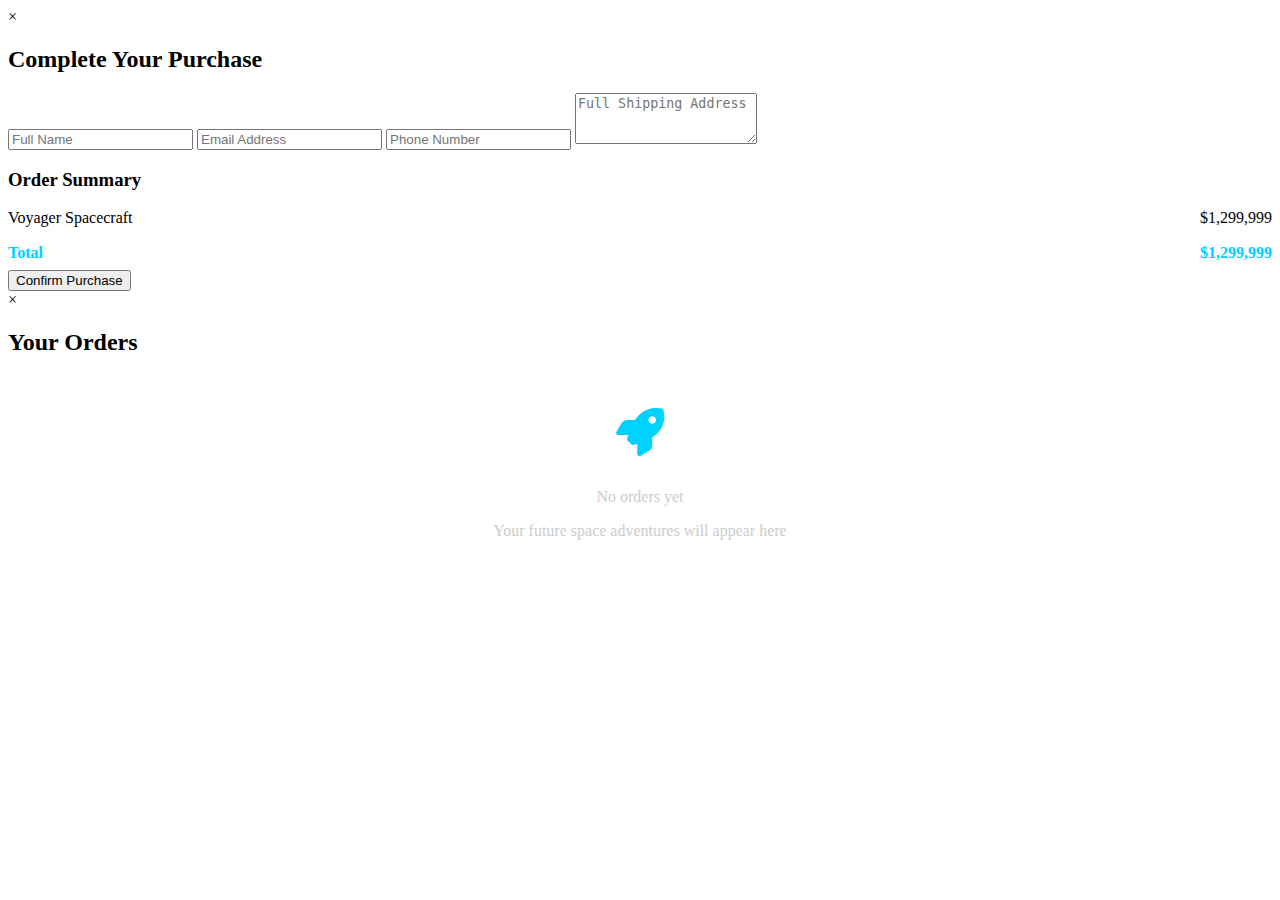
==== commit f37896c2: "Update index.html" ====
--- a/index.html
+++ b/index.html
@@ -6,467 +6,207 @@
     <title>Novardent - Space Exploration</title>
     <link rel="stylesheet" href="https://cdnjs.cloudflare.com/ajax/libs/font-awesome/6.0.0-beta3/css/all.min.css">
     <style>
-        /* Base Styles */
-        * {
-            margin: 0;
-            padding: 0;
-            box-sizing: border-box;
-            font-family: 'Segoe UI', Tahoma, Geneva, Verdana, sans-serif;
-        }
-
-        body {
-            color: #fff;
-            overflow-x: hidden;
-            background: linear-gradient(to bottom, #000428, #004e92);
-        }
-
-        /* Space Background Effects */
-        .stars, .twinkling {
-            position: fixed;
-            top: 0;
-            left: 0;
-            right: 0;
-            bottom: 0;
-            width: 100%;
-            height: 100%;
-            display: block;
-            z-index: -2;
-        }
-
-        .stars {
-            background: #000 url('https://www.script-tutorials.com/demos/360/images/stars.png') repeat top center;
-        }
-
-        .twinkling {
-            background: transparent url('https://www.script-tutorials.com/demos/360/images/twinkling.png') repeat top center;
-            animation: twinkle 200s linear infinite;
-            z-index: -1;
-        }
-
-        @keyframes twinkle {
-            from { background-position: 0 0; }
-            to { background-position: -10000px 5000px; }
-        }
-
-        /* Top Bar */
-        .top-bar {
+        /* Previous CSS styles remain the same */
+
+        /* Add these new styles */
+        .order-details {
+            margin-top: 1.5rem;
+            padding: 1rem;
+            background: rgba(0, 0, 0, 0.3);
+            border-radius: 8px;
+            border-left: 4px solid #00d2ff;
+        }
+
+        .order-details h3 {
+            color: #00d2ff;
+            margin-bottom: 0.5rem;
+        }
+
+        .order-item {
             display: flex;
             justify-content: space-between;
-            align-items: center;
-            padding: 1.5rem 3rem;
-            background-color: rgba(0, 0, 0, 0.7);
-            backdrop-filter: blur(10px);
-            border-bottom: 1px solid rgba(255, 255, 255, 0.1);
-            position: sticky;
-            top: 0;
-            z-index: 100;
-        }
-
-        .logo {
-            font-size: 2rem;
-            font-weight: bold;
-            letter-spacing: 2px;
-            background: linear-gradient(90deg, #00d2ff, #3a7bd5);
-            -webkit-background-clip: text;
-            background-clip: text;
-            color: transparent;
-            text-transform: uppercase;
-        }
-
-        nav ul {
-            display: flex;
-            list-style: none;
-            gap: 2rem;
-        }
-
-        nav a {
-            color: #fff;
-            text-decoration: none;
-            font-size: 1.1rem;
-            transition: color 0.3s;
-            position: relative;
-        }
-
-        nav a:hover {
+            margin-bottom: 0.5rem;
+        }
+
+        .order-item strong {
             color: #00d2ff;
         }
 
-        nav a::after {
-            content: '';
-            position: absolute;
-            width: 0;
-            height: 2px;
-            bottom: -5px;
-            left: 0;
-            background-color: #00d2ff;
-            transition: width 0.3s;
-        }
-
-        nav a:hover::after {
-            width: 100%;
-        }
-
-        .cart-count {
-            background-color: #3a7bd5;
-            color: white;
-            border-radius: 50%;
-            padding: 0.2rem 0.5rem;
-            font-size: 0.8rem;
-            margin-left: 0.3rem;
-        }
-
-        /* Product Card */
-        .container {
-            max-width: 1200px;
-            margin: 3rem auto;
-            padding: 0 2rem;
-        }
-
-        .product-card {
-            display: flex;
-            background: rgba(0, 0, 0, 0.5);
-            backdrop-filter: blur(10px);
-            border-radius: 15px;
-            overflow: hidden;
-            box-shadow: 0 10px 30px rgba(0, 0, 0, 0.5);
-            transition: transform 0.3s;
-        }
-
-        .product-card:hover {
-            transform: translateY(-10px);
-        }
-
-        .product-image {
-            flex: 1;
-            position: relative;
-            min-height: 400px;
-        }
-
-        .product-image img {
-            width: 100%;
-            height: 100%;
-            object-fit: cover;
-        }
-
-        .stars-overlay {
-            position: absolute;
-            top: 0;
-            left: 0;
-            width: 100%;
-            height: 100%;
-            background: url('https://www.script-tutorials.com/demos/360/images/stars.png') repeat top center;
-            opacity: 0.3;
-        }
-
-        .product-info {
-            flex: 1;
+        .empty-orders {
+            text-align: center;
             padding: 2rem;
-            display: flex;
-            flex-direction: column;
-            justify-content: center;
-        }
-
-        .product-info h2 {
-            font-size: 2.5rem;
-            margin-bottom: 1rem;
-            color: #00d2ff;
-        }
-
-        .product-description {
-            font-size: 1.1rem;
-            line-height: 1.6;
-            margin-bottom: 1.5rem;
             color: #ccc;
         }
 
-        .price {
-            font-size: 2rem;
-            font-weight: bold;
-            margin-bottom: 2rem;
-            color: #fff;
-        }
-
-        .product-actions {
-            display: flex;
-            gap: 1rem;
-        }
-
-        .buy-now, .add-to-cart {
-            padding: 0.8rem 1.5rem;
-            border: none;
-            border-radius: 5px;
-            font-size: 1rem;
-            font-weight: bold;
-            cursor: pointer;
-            transition: all 0.3s;
-        }
-
-        .buy-now {
-            background: linear-gradient(90deg, #00d2ff, #3a7bd5);
-            color: white;
-        }
-
-        .add-to-cart {
-            background: transparent;
-            color: #00d2ff;
-            border: 2px solid #00d2ff;
-        }
-
-        .buy-now:hover {
-            transform: translateY(-3px);
-            box-shadow: 0 5px 15px rgba(0, 210, 255, 0.4);
-        }
-
-        .add-to-cart:hover {
-            background: rgba(0, 210, 255, 0.1);
-            transform: translateY(-3px);
-        }
-
-        /* Modal Styles */
-        .modal {
-            display: none;
-            position: fixed;
-            top: 0;
-            left: 0;
-            width: 100%;
-            height: 100%;
-            background-color: rgba(0, 0, 0, 0.8);
-            z-index: 1000;
-            justify-content: center;
-            align-items: center;
-        }
-
-        .modal-content {
-            background: linear-gradient(135deg, #000428, #004e92);
-            padding: 2rem;
-            border-radius: 10px;
-            width: 90%;
-            max-width: 500px;
-            position: relative;
-            box-shadow: 0 5px 30px rgba(0, 0, 0, 0.5);
-            border: 1px solid rgba(255, 255, 255, 0.1);
-            animation: modalFadeIn 0.3s;
-        }
-
-        @keyframes modalFadeIn {
-            from { opacity: 0; transform: translateY(-50px); }
-            to { opacity: 1; transform: translateY(0); }
-        }
-
-        .close-btn {
-            position: absolute;
-            top: 1rem;
-            right: 1.5rem;
-            font-size: 1.5rem;
-            cursor: pointer;
-            color: #ccc;
-            transition: color 0.3s;
-        }
-
-        .close-btn:hover {
-            color: #00d2ff;
-        }
-
-        .modal h2 {
-            margin-bottom: 1.5rem;
-            color: #00d2ff;
-        }
-
-        .modal form {
-            display: flex;
-            flex-direction: column;
-            gap: 1rem;
-        }
-
-        .modal input {
-            padding: 0.8rem;
-            border-radius: 5px;
-            border: 1px solid #444;
-            background-color: rgba(255, 255, 255, 0.1);
-            color: white;
-            font-size: 1rem;
-        }
-
-        .modal input::placeholder {
-            color: #aaa;
-        }
-
-        .modal button[type="submit"] {
-            padding: 0.8rem;
-            background: linear-gradient(90deg, #00d2ff, #3a7bd5);
-            color: white;
-            border: none;
-            border-radius: 5px;
-            font-size: 1rem;
-            font-weight: bold;
-            cursor: pointer;
-            transition: transform 0.3s;
-        }
-
-        .modal button[type="submit"]:hover {
-            transform: translateY(-3px);
-        }
-
-        /* Responsive Design */
-        @media (max-width: 768px) {
-            .top-bar {
-                flex-direction: column;
-                padding: 1rem;
-            }
-            
-            nav ul {
-                margin-top: 1rem;
-                gap: 1rem;
-            }
-            
-            .product-card {
-                flex-direction: column;
-            }
-            
-            .product-image {
-                min-height: 300px;
-            }
+        .order-list {
+            max-height: 400px;
+            overflow-y: auto;
+            padding-right: 1rem;
+        }
+
+        /* Scrollbar styling */
+        .order-list::-webkit-scrollbar {
+            width: 8px;
+        }
+
+        .order-list::-webkit-scrollbar-track {
+            background: rgba(0, 0, 0, 0.1);
+        }
+
+        .order-list::-webkit-scrollbar-thumb {
+            background: #00d2ff;
+            border-radius: 4px;
         }
     </style>
 </head>
 <body>
-    <div class="stars"></div>
-    <div class="twinkling"></div>
-    
-    <header class="top-bar">
-        <div class="logo">NOVARDENT</div>
-        <nav>
-            <ul>
-                <li><a href="#" id="login-btn">Login</a></li>
-                <li><a href="#" id="about-btn">About</a></li>
-                <li><a href="#" id="cart-btn">Your Cart <span class="cart-count">0</span></a></li>
-                <li><a href="#" id="track-btn">Track Your Order</a></li>
-            </ul>
-        </nav>
-    </header>
-
-    <main class="container">
-        <div class="product-card">
-            <div class="product-image">
-                <img src="https://images.unsplash.com/photo-1454789548928-9efd52dc4031?ixlib=rb-1.2.1&auto=format&fit=crop&w=500&q=80" alt="Voyager Spacecraft">
-                <div class="stars-overlay"></div>
-            </div>
-            <div class="product-info">
-                <h2>Voyager</h2>
-                <p class="product-description">The ultimate in interstellar travel technology. Explore the cosmos like never before with our flagship spacecraft.</p>
-                <div class="price">$1,299,999</div>
-                <div class="product-actions">
-                    <button class="buy-now">Buy Now</button>
-                    <button class="add-to-cart">Add to Cart</button>
-                </div>
-            </div>
-        </div>
-    </main>
-
-    <div class="modal" id="login-modal">
+    <!-- Previous HTML remains the same until the modals section -->
+
+    <div class="modal" id="purchase-modal">
         <div class="modal-content">
             <span class="close-btn">&times;</span>
-            <h2>Login to Novardent</h2>
-            <form>
-                <input type="email" placeholder="Email" required>
-                <input type="password" placeholder="Password" required>
-                <button type="submit">Login</button>
+            <h2>Complete Your Purchase</h2>
+            <form id="purchase-form">
+                <input type="text" id="name" placeholder="Full Name" required>
+                <input type="email" id="email" placeholder="Email Address" required>
+                <input type="tel" id="phone" placeholder="Phone Number" required>
+                <textarea id="address" placeholder="Full Shipping Address" rows="3" required></textarea>
+                <div class="product-summary">
+                    <h3>Order Summary</h3>
+                    <div class="order-item">
+                        <span>Voyager Spacecraft</span>
+                        <span>$1,299,999</span>
+                    </div>
+                    <div class="order-item" style="border-top: 1px solid rgba(255,255,255,0.1); padding-top: 0.5rem; margin-top: 0.5rem;">
+                        <strong>Total</strong>
+                        <strong>$1,299,999</strong>
+                    </div>
+                </div>
+                <button type="submit">Confirm Purchase</button>
             </form>
         </div>
     </div>
 
-    <div class="modal" id="about-modal">
+    <div class="modal" id="orders-modal">
         <div class="modal-content">
             <span class="close-btn">&times;</span>
-            <h2>About Novardent</h2>
-            <p>Novardent is a premier space technology company dedicated to making interstellar travel accessible to everyone. Founded in 2023, we combine cutting-edge technology with visionary design to create spacecraft that redefine exploration.</p>
+            <h2>Your Orders</h2>
+            <div id="orders-container">
+                <div class="empty-orders" id="empty-orders">
+                    <i class="fas fa-rocket" style="font-size: 3rem; margin-bottom: 1rem; color: #00d2ff;"></i>
+                    <p>No orders yet</p>
+                    <p>Your future space adventures will appear here</p>
+                </div>
+                <div class="order-list" id="order-list"></div>
+            </div>
         </div>
     </div>
 
     <script>
         document.addEventListener('DOMContentLoaded', function() {
-            // Modal functionality
-            const loginBtn = document.getElementById('login-btn');
-            const aboutBtn = document.getElementById('about-btn');
-            const cartBtn = document.getElementById('cart-btn');
-            const trackBtn = document.getElementById('track-btn');
-            const loginModal = document.getElementById('login-modal');
-            const aboutModal = document.getElementById('about-modal');
-            const closeBtns = document.querySelectorAll('.close-btn');
-            const addToCartBtn = document.querySelector('.add-to-cart');
-            const buyNowBtn = document.querySelector('.buy-now');
-            const cartCount = document.querySelector('.cart-count');
-            
-            let cartItems = 0;
-            
-            // Open modals
-            loginBtn.addEventListener('click', function(e) {
+            // Previous JavaScript code remains the same until the buyNowBtn event listener
+            
+            // Get new elements
+            const purchaseModal = document.getElementById('purchase-modal');
+            const ordersModal = document.getElementById('orders-modal');
+            const purchaseForm = document.getElementById('purchase-form');
+            const orderList = document.getElementById('order-list');
+            const emptyOrders = document.getElementById('empty-orders');
+            
+            // Modify buyNowBtn event listener
+            buyNowBtn.addEventListener('click', function(e) {
                 e.preventDefault();
-                loginModal.style.display = 'flex';
+                purchaseModal.style.display = 'flex';
             });
             
-            aboutBtn.addEventListener('click', function(e) {
-                e.preventDefault();
-                aboutModal.style.display = 'flex';
-            });
-            
-            cartBtn.addEventListener('click', function(e) {
-                e.preventDefault();
-                alert(`You have ${cartItems} items in your cart.`);
-            });
-            
+            // Track order button now shows orders modal
             trackBtn.addEventListener('click', function(e) {
                 e.preventDefault();
-                alert('Order tracking feature coming soon!');
+                displayOrders();
+                ordersModal.style.display = 'flex';
             });
             
-            // Close modals
-            closeBtns.forEach(btn => {
-                btn.addEventListener('click', function() {
-                    this.closest('.modal').style.display = 'none';
+            // Handle purchase form submission
+            purchaseForm.addEventListener('submit', function(e) {
+                e.preventDefault();
+                
+                // Get form values
+                const order = {
+                    id: Date.now(),
+                    name: document.getElementById('name').value,
+                    email: document.getElementById('email').value,
+                    phone: document.getElementById('phone').value,
+                    address: document.getElementById('address').value,
+                    product: 'Voyager Spacecraft',
+                    price: 1299999,
+                    date: new Date().toLocaleDateString(),
+                    status: 'Processing'
+                };
+                
+                // Save order to localStorage
+                saveOrder(order);
+                
+                // Show confirmation
+                alert(`Order #${order.id} confirmed!\nYour Voyager spacecraft will be prepared for launch.`);
+                
+                // Close modal and reset form
+                purchaseModal.style.display = 'none';
+                this.reset();
+            });
+            
+            // Function to save order
+            function saveOrder(order) {
+                let orders = JSON.parse(localStorage.getItem('orders') || [];
+                orders.unshift(order); // Add new order to beginning of array
+                localStorage.setItem('orders', JSON.stringify(orders));
+            }
+            
+            // Function to display orders
+            function displayOrders() {
+                const orders = JSON.parse(localStorage.getItem('orders')) || [];
+                
+                if (orders.length === 0) {
+                    emptyOrders.style.display = 'block';
+                    orderList.style.display = 'none';
+                    return;
+                }
+                
+                emptyOrders.style.display = 'none';
+                orderList.style.display = 'block';
+                orderList.innerHTML = '';
+                
+                orders.forEach(order => {
+                    const orderElement = document.createElement('div');
+                    orderElement.className = 'order-details';
+                    orderElement.innerHTML = `
+                        <h3>Order #${order.id}</h3>
+                        <div class="order-item">
+                            <span>Product:</span>
+                            <span>${order.product}</span>
+                        </div>
+                        <div class="order-item">
+                            <span>Date:</span>
+                            <span>${order.date}</span>
+                        </div>
+                        <div class="order-item">
+                            <span>Status:</span>
+                            <span style="color: ${order.status === 'Processing' ? '#00d2ff' : '#4CAF50'}">
+                                ${order.status}
+                            </span>
+                        </div>
+                        <div class="order-item">
+                            <span>Total:</span>
+                            <span>$${order.price.toLocaleString()}</span>
+                        </div>
+                    `;
+                    orderList.appendChild(orderElement);
                 });
-            });
-            
-            // Close modal when clicking outside
-            window.addEventListener('click', function(e) {
-                if (e.target.classList.contains('modal')) {
-                    e.target.style.display = 'none';
-                }
-            });
-            
-            // Add to cart functionality
-            addToCartBtn.addEventListener('click', function() {
-                cartItems++;
-                cartCount.textContent = cartItems;
-                
-                // Animation effect
-                this.textContent = 'Added!';
-                this.style.backgroundColor = '#3a7bd5';
-                this.style.borderColor = '#3a7bd5';
-                
-                setTimeout(() => {
-                    this.textContent = 'Add to Cart';
-                    this.style.backgroundColor = 'transparent';
-                    this.style.borderColor = '#00d2ff';
-                }, 1000);
-            });
-            
-            // Buy now functionality
-            buyNowBtn.addEventListener('click', function() {
-                alert('Thank you for your purchase! The Voyager spacecraft will be delivered to your nearest spaceport shortly.');
-            });
-            
-            // Stars parallax effect
-            document.addEventListener('mousemove', function(e) {
-                const stars = document.querySelector('.stars');
-                const twinkling = document.querySelector('.twinkling');
-                
-                const moveX = e.clientX / window.innerWidth - 0.5;
-                const moveY = e.clientY / window.innerHeight - 0.5;
-                
-                stars.style.transform = `translate(${moveX * 30}px, ${moveY * 30}px)`;
-                twinkling.style.transform = `translate(${moveX * 60}px, ${moveY * 60}px)`;
-            });
+            }
+            
+            // Initialize by checking for existing orders
+            displayOrders();
+            
+            // Rest of your existing JavaScript...
         });
     </script>
 </body>
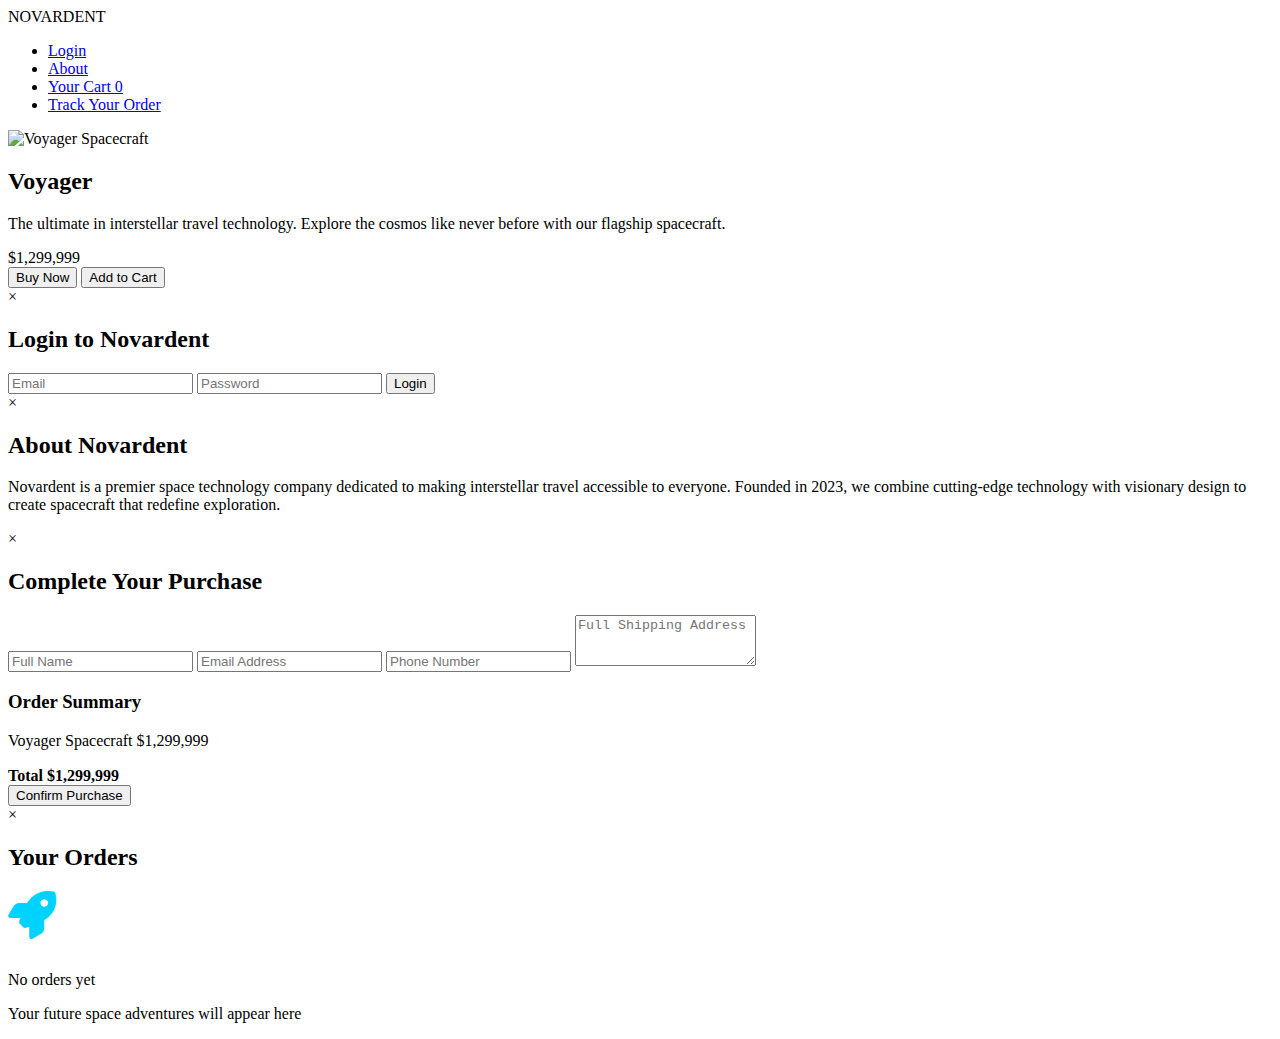
==== commit e37c4664: "Update index.html" ====
--- a/index.html
+++ b/index.html
@@ -5,62 +5,61 @@
     <meta name="viewport" content="width=device-width, initial-scale=1.0">
     <title>Novardent - Space Exploration</title>
     <link rel="stylesheet" href="https://cdnjs.cloudflare.com/ajax/libs/font-awesome/6.0.0-beta3/css/all.min.css">
-    <style>
-        /* Previous CSS styles remain the same */
-
-        /* Add these new styles */
-        .order-details {
-            margin-top: 1.5rem;
-            padding: 1rem;
-            background: rgba(0, 0, 0, 0.3);
-            border-radius: 8px;
-            border-left: 4px solid #00d2ff;
-        }
-
-        .order-details h3 {
-            color: #00d2ff;
-            margin-bottom: 0.5rem;
-        }
-
-        .order-item {
-            display: flex;
-            justify-content: space-between;
-            margin-bottom: 0.5rem;
-        }
-
-        .order-item strong {
-            color: #00d2ff;
-        }
-
-        .empty-orders {
-            text-align: center;
-            padding: 2rem;
-            color: #ccc;
-        }
-
-        .order-list {
-            max-height: 400px;
-            overflow-y: auto;
-            padding-right: 1rem;
-        }
-
-        /* Scrollbar styling */
-        .order-list::-webkit-scrollbar {
-            width: 8px;
-        }
-
-        .order-list::-webkit-scrollbar-track {
-            background: rgba(0, 0, 0, 0.1);
-        }
-
-        .order-list::-webkit-scrollbar-thumb {
-            background: #00d2ff;
-            border-radius: 4px;
-        }
-    </style>
+    <link rel="stylesheet" href="styles.css">
 </head>
 <body>
-    <!-- Previous HTML remains the same until the modals section -->
+    <div class="stars"></div>
+    <div class="twinkling"></div>
+    
+    <header class="top-bar">
+        <div class="logo">NOVARDENT</div>
+        <nav>
+            <ul>
+                <li><a href="#" id="login-btn">Login</a></li>
+                <li><a href="#" id="about-btn">About</a></li>
+                <li><a href="#" id="cart-btn">Your Cart <span class="cart-count">0</span></a></li>
+                <li><a href="#" id="track-btn">Track Your Order</a></li>
+            </ul>
+        </nav>
+    </header>
+
+    <main class="container">
+        <div class="product-card">
+            <div class="product-image">
+                <img src="https://images.unsplash.com/photo-1454789548928-9efd52dc4031?ixlib=rb-1.2.1&auto=format&fit=crop&w=500&q=80" alt="Voyager Spacecraft">
+                <div class="stars-overlay"></div>
+            </div>
+            <div class="product-info">
+                <h2>Voyager</h2>
+                <p class="product-description">The ultimate in interstellar travel technology. Explore the cosmos like never before with our flagship spacecraft.</p>
+                <div class="price">$1,299,999</div>
+                <div class="product-actions">
+                    <button class="buy-now">Buy Now</button>
+                    <button class="add-to-cart">Add to Cart</button>
+                </div>
+            </div>
+        </div>
+    </main>
+
+    <div class="modal" id="login-modal">
+        <div class="modal-content">
+            <span class="close-btn">&times;</span>
+            <h2>Login to Novardent</h2>
+            <form>
+                <input type="email" placeholder="Email" required>
+                <input type="password" placeholder="Password" required>
+                <button type="submit">Login</button>
+            </form>
+        </div>
+    </div>
+
+    <div class="modal" id="about-modal">
+        <div class="modal-content">
+            <span class="close-btn">&times;</span>
+            <h2>About Novardent</h2>
+            <p>Novardent is a premier space technology company dedicated to making interstellar travel accessible to everyone. Founded in 2023, we combine cutting-edge technology with visionary design to create spacecraft that redefine exploration.</p>
+        </div>
+    </div>
 
     <div class="modal" id="purchase-modal">
         <div class="modal-content">
@@ -102,112 +101,6 @@
         </div>
     </div>
 
-    <script>
-        document.addEventListener('DOMContentLoaded', function() {
-            // Previous JavaScript code remains the same until the buyNowBtn event listener
-            
-            // Get new elements
-            const purchaseModal = document.getElementById('purchase-modal');
-            const ordersModal = document.getElementById('orders-modal');
-            const purchaseForm = document.getElementById('purchase-form');
-            const orderList = document.getElementById('order-list');
-            const emptyOrders = document.getElementById('empty-orders');
-            
-            // Modify buyNowBtn event listener
-            buyNowBtn.addEventListener('click', function(e) {
-                e.preventDefault();
-                purchaseModal.style.display = 'flex';
-            });
-            
-            // Track order button now shows orders modal
-            trackBtn.addEventListener('click', function(e) {
-                e.preventDefault();
-                displayOrders();
-                ordersModal.style.display = 'flex';
-            });
-            
-            // Handle purchase form submission
-            purchaseForm.addEventListener('submit', function(e) {
-                e.preventDefault();
-                
-                // Get form values
-                const order = {
-                    id: Date.now(),
-                    name: document.getElementById('name').value,
-                    email: document.getElementById('email').value,
-                    phone: document.getElementById('phone').value,
-                    address: document.getElementById('address').value,
-                    product: 'Voyager Spacecraft',
-                    price: 1299999,
-                    date: new Date().toLocaleDateString(),
-                    status: 'Processing'
-                };
-                
-                // Save order to localStorage
-                saveOrder(order);
-                
-                // Show confirmation
-                alert(`Order #${order.id} confirmed!\nYour Voyager spacecraft will be prepared for launch.`);
-                
-                // Close modal and reset form
-                purchaseModal.style.display = 'none';
-                this.reset();
-            });
-            
-            // Function to save order
-            function saveOrder(order) {
-                let orders = JSON.parse(localStorage.getItem('orders') || [];
-                orders.unshift(order); // Add new order to beginning of array
-                localStorage.setItem('orders', JSON.stringify(orders));
-            }
-            
-            // Function to display orders
-            function displayOrders() {
-                const orders = JSON.parse(localStorage.getItem('orders')) || [];
-                
-                if (orders.length === 0) {
-                    emptyOrders.style.display = 'block';
-                    orderList.style.display = 'none';
-                    return;
-                }
-                
-                emptyOrders.style.display = 'none';
-                orderList.style.display = 'block';
-                orderList.innerHTML = '';
-                
-                orders.forEach(order => {
-                    const orderElement = document.createElement('div');
-                    orderElement.className = 'order-details';
-                    orderElement.innerHTML = `
-                        <h3>Order #${order.id}</h3>
-                        <div class="order-item">
-                            <span>Product:</span>
-                            <span>${order.product}</span>
-                        </div>
-                        <div class="order-item">
-                            <span>Date:</span>
-                            <span>${order.date}</span>
-                        </div>
-                        <div class="order-item">
-                            <span>Status:</span>
-                            <span style="color: ${order.status === 'Processing' ? '#00d2ff' : '#4CAF50'}">
-                                ${order.status}
-                            </span>
-                        </div>
-                        <div class="order-item">
-                            <span>Total:</span>
-                            <span>$${order.price.toLocaleString()}</span>
-                        </div>
-                    `;
-                    orderList.appendChild(orderElement);
-                });
-            }
-            
-            // Initialize by checking for existing orders
-            displayOrders();
-            
-            // Rest of your existing JavaScript...
-        });
-    </script>
+    <script src="script.js"></script>
 </body>
 </html>
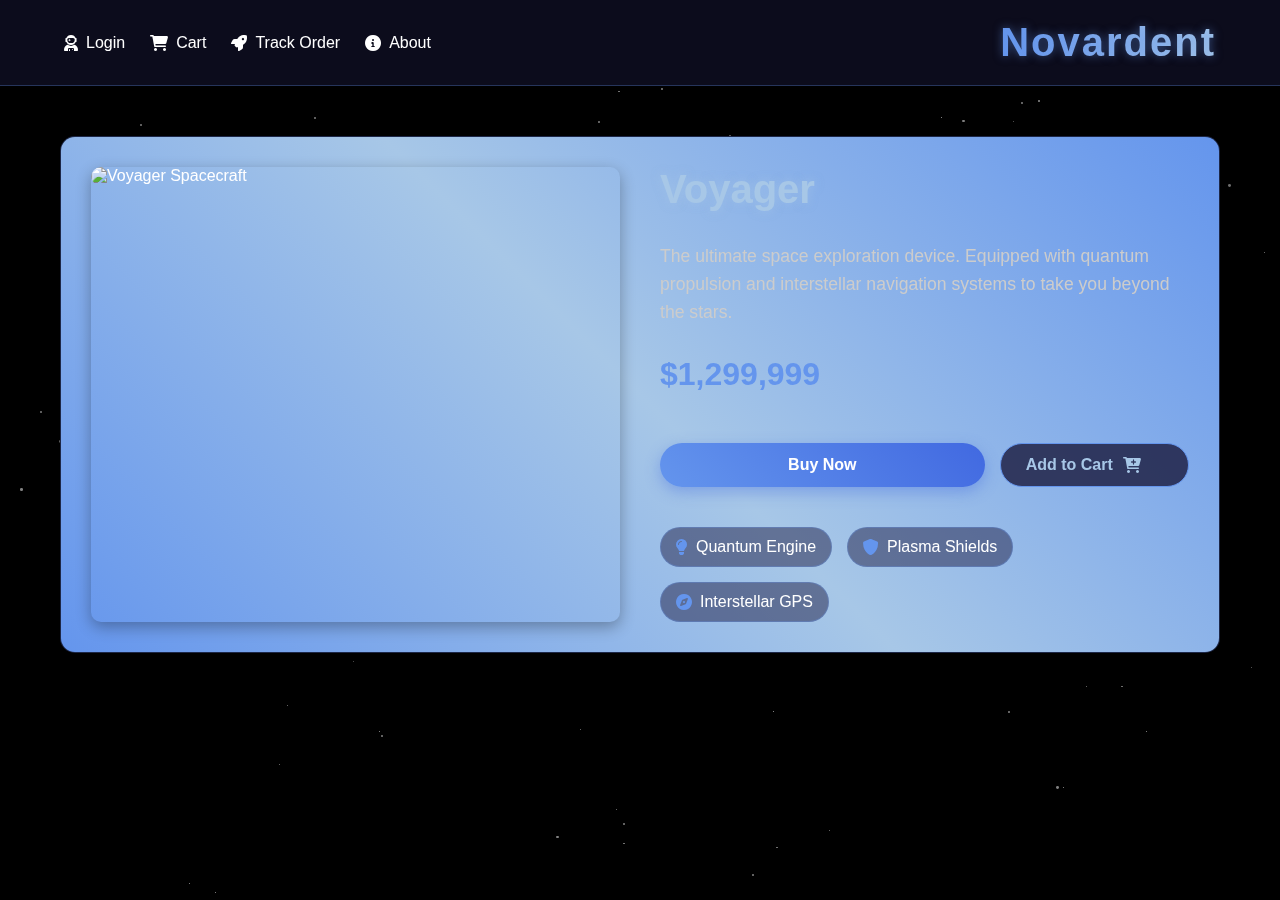
==== commit 7cf8f458: "Update index.html" ====
--- a/index.html
+++ b/index.html
@@ -3,104 +3,673 @@
 <head>
     <meta charset="UTF-8">
     <meta name="viewport" content="width=device-width, initial-scale=1.0">
-    <title>Novardent - Space Exploration</title>
+    <title>Novardent - Voyager</title>
     <link rel="stylesheet" href="https://cdnjs.cloudflare.com/ajax/libs/font-awesome/6.0.0-beta3/css/all.min.css">
-    <link rel="stylesheet" href="styles.css">
+    <style>
+        /* Base Styles */
+        * {
+            margin: 0;
+            padding: 0;
+            box-sizing: border-box;
+            font-family: 'Orbitron', 'Arial', sans-serif;
+        }
+
+        body {
+            overflow-x: hidden;
+            color: #fff;
+            background: linear-gradient(to bottom, #0f0c29, #302b63, #24243e);
+        }
+
+        @keyframes float {
+            0%, 100% {
+                transform: translateY(0);
+            }
+            50% {
+                transform: translateY(-20px);
+            }
+        }
+
+        @keyframes pulse {
+            0% {
+                box-shadow: 0 0 0 0 rgba(65, 105, 225, 0.7);
+            }
+            70% {
+                box-shadow: 0 0 0 15px rgba(65, 105, 225, 0);
+            }
+            100% {
+                box-shadow: 0 0 0 0 rgba(65, 105, 225, 0);
+            }
+        }
+
+        @keyframes twinkle {
+            0% {
+                opacity: 0.2;
+            }
+            50% {
+                opacity: 1;
+            }
+            100% {
+                opacity: 0.2;
+            }
+        }
+
+        @keyframes rotate {
+            from {
+                transform: rotate(0deg);
+            }
+            to {
+                transform: rotate(360deg);
+            }
+        }
+
+        /* Space Background */
+        .stars, .twinkling {
+            position: absolute;
+            top: 0;
+            left: 0;
+            right: 0;
+            bottom: 0;
+            width: 100%;
+            height: 100%;
+            display: block;
+        }
+
+        .stars {
+            background: #000 url('https://www.script-tutorials.com/demos/360/images/stars.png') repeat top center;
+            z-index: -2;
+        }
+
+        .twinkling {
+            background: transparent url('https://www.script-tutorials.com/demos/360/images/twinkling.png') repeat top center;
+            z-index: -1;
+            animation: rotate 200s linear infinite;
+        }
+
+        /* Header Styles */
+        .space-header {
+            display: flex;
+            justify-content: space-between;
+            align-items: center;
+            padding: 20px 5%;
+            background: rgba(15, 15, 35, 0.8);
+            backdrop-filter: blur(10px);
+            border-bottom: 1px solid rgba(100, 149, 237, 0.3);
+            position: relative;
+            z-index: 10;
+        }
+
+        .header-left nav ul {
+            display: flex;
+            list-style: none;
+            gap: 25px;
+        }
+
+        .nav-link {
+            color: #fff;
+            text-decoration: none;
+            font-size: 1rem;
+            position: relative;
+            padding: 5px 0;
+            transition: all 0.3s ease;
+            display: flex;
+            align-items: center;
+            gap: 8px;
+        }
+
+        .nav-link:hover {
+            color: #6495ed;
+        }
+
+        .nav-link::after {
+            content: attr(data-text);
+            position: absolute;
+            left: 0;
+            top: 100%;
+            width: 100%;
+            text-align: center;
+            font-size: 0.7rem;
+            opacity: 0;
+            transition: all 0.3s ease;
+        }
+
+        .nav-link:hover::after {
+            opacity: 1;
+            transform: translateY(5px);
+        }
+
+        .logo {
+            font-size: 2.5rem;
+            font-weight: 700;
+            background: linear-gradient(90deg, #6495ed, #a7c7e7);
+            -webkit-background-clip: text;
+            background-clip: text;
+            color: transparent;
+            text-shadow: 0 0 10px rgba(100, 149, 237, 0.5);
+            letter-spacing: 2px;
+            animation: glow 2s ease-in-out infinite alternate;
+        }
+
+        @keyframes glow {
+            from {
+                text-shadow: 0 0 10px rgba(100, 149, 237, 0.5);
+            }
+            to {
+                text-shadow: 0 0 20px rgba(100, 149, 237, 0.8), 0 0 30px rgba(100, 149, 237, 0.6);
+            }
+        }
+
+        /* Product Container */
+        .product-container {
+            max-width: 1200px;
+            margin: 50px auto;
+            padding: 0 20px;
+            position: relative;
+        }
+
+        .product-card {
+            display: flex;
+            flex-wrap: wrap;
+            gap: 40px;
+            background: rgba(20, 20, 50, 0.6);
+            backdrop-filter: blur(10px);
+            border-radius: 15px;
+            padding: 30px;
+            box-shadow: 0 10px 30px rgba(0, 0, 0, 0.5);
+            border: 1px solid rgba(100, 149, 237, 0.2);
+            position: relative;
+            overflow: hidden;
+        }
+
+        .product-card::before {
+            content: '';
+            position: absolute;
+            top: -2px;
+            left: -2px;
+            right: -2px;
+            bottom: -2px;
+            background: linear-gradient(45deg, #6495ed, #a7c7e7, #6495ed);
+            z-index: -1;
+            border-radius: 16px;
+            animation: borderRotate 6s linear infinite;
+        }
+
+        .product-card::after {
+            content: '';
+            position: absolute;
+            top: -2px;
+            left: -2px;
+            right: -2px;
+            bottom: -2px;
+            background: linear-gradient(45deg, #6495ed, #a7c7e7, #6495ed);
+            z-index: -2;
+            filter: blur(20px);
+            border-radius: 16px;
+            opacity: 0.5;
+            animation: borderRotate 6s linear infinite reverse;
+        }
+
+        @keyframes borderRotate {
+            100% {
+                filter: hue-rotate(360deg);
+            }
+        }
+
+        .product-image {
+            flex: 1;
+            min-width: 300px;
+            position: relative;
+            overflow: hidden;
+            border-radius: 10px;
+            box-shadow: 0 5px 15px rgba(0, 0, 0, 0.3);
+        }
+
+        .product-image img {
+            width: 100%;
+            height: auto;
+            display: block;
+            border-radius: 10px;
+            transition: transform 0.5s ease;
+        }
+
+        .floating {
+            animation: float 6s ease-in-out infinite;
+        }
+
+        .stars-overlay {
+            position: absolute;
+            top: 0;
+            left: 0;
+            width: 100%;
+            height: 100%;
+            background: url('https://www.script-tutorials.com/demos/360/images/stars.png') repeat top center;
+            opacity: 0.3;
+            pointer-events: none;
+        }
+
+        .product-info {
+            flex: 1;
+            min-width: 300px;
+            display: flex;
+            flex-direction: column;
+            gap: 20px;
+        }
+
+        .product-title {
+            font-size: 2.5rem;
+            color: #a7c7e7;
+            margin-bottom: 10px;
+            text-shadow: 0 0 10px rgba(167, 199, 231, 0.5);
+        }
+
+        .product-description {
+            font-size: 1.1rem;
+            line-height: 1.6;
+            color: #ccc;
+        }
+
+        .price {
+            font-size: 2rem;
+            font-weight: bold;
+            color: #6495ed;
+            margin: 10px 0;
+        }
+
+        .product-options {
+            display: flex;
+            gap: 15px;
+            margin-top: 20px;
+        }
+
+        .btn {
+            padding: 12px 25px;
+            border: none;
+            border-radius: 50px;
+            font-size: 1rem;
+            font-weight: bold;
+            cursor: pointer;
+            transition: all 0.3s ease;
+            display: flex;
+            align-items: center;
+            gap: 10px;
+            position: relative;
+            overflow: hidden;
+        }
+
+        .btn span {
+            position: relative;
+            z-index: 1;
+        }
+
+        .buy-now {
+            background: linear-gradient(45deg, #6495ed, #4169e1);
+            color: white;
+            box-shadow: 0 5px 15px rgba(65, 105, 225, 0.4);
+            flex: 2;
+            justify-content: center;
+        }
+
+        .buy-now:hover {
+            transform: translateY(-3px);
+            box-shadow: 0 8px 20px rgba(65, 105, 225, 0.6);
+        }
+
+        .pulse {
+            animation: pulse 2s infinite;
+        }
+
+        .add-to-cart {
+            background: rgba(25, 25, 60, 0.8);
+            color: #a7c7e7;
+            border: 1px solid #6495ed;
+            flex: 1;
+        }
+
+        .add-to-cart:hover {
+            background: rgba(65, 105, 225, 0.2);
+            color: #fff;
+            transform: translateY(-3px);
+            box-shadow: 0 5px 15px rgba(65, 105, 225, 0.3);
+        }
+
+        .flare {
+            position: absolute;
+            top: 0;
+            height: 100%;
+            width: 45px;
+            transform: skewX(-45deg);
+            left: -150%;
+            background: linear-gradient(90deg, rgba(255, 255, 255, 0.1), rgba(255, 255, 255, 0.4));
+            transition: 0.7s;
+        }
+
+        .buy-now:hover .flare {
+            left: 150%;
+        }
+
+        .product-features {
+            display: flex;
+            flex-wrap: wrap;
+            gap: 15px;
+            margin-top: 20px;
+        }
+
+        .feature {
+            display: flex;
+            align-items: center;
+            gap: 8px;
+            padding: 10px 15px;
+            background: rgba(30, 30, 70, 0.5);
+            border-radius: 50px;
+            border: 1px solid rgba(100, 149, 237, 0.3);
+            transition: all 0.3s ease;
+        }
+
+        .feature:hover {
+            background: rgba(65, 105, 225, 0.2);
+            transform: translateY(-3px);
+            box-shadow: 0 5px 15px rgba(65, 105, 225, 0.2);
+        }
+
+        .feature i {
+            color: #6495ed;
+        }
+
+        /* Floating Asteroids */
+        .floating-asteroids {
+            position: absolute;
+            top: 0;
+            left: 0;
+            width: 100%;
+            height: 100%;
+            pointer-events: none;
+            z-index: -1;
+        }
+
+        .asteroid {
+            position: absolute;
+            border-radius: 50%;
+            background: radial-gradient(circle, rgba(50,50,100,0.8), rgba(20,20,50,0.9));
+            box-shadow: inset -5px -5px 10px rgba(0,0,0,0.5);
+            filter: blur(0.5px);
+        }
+
+        .asteroid::after {
+            content: '';
+            position: absolute;
+            width: 100%;
+            height: 100%;
+            border-radius: 50%;
+            background: radial-gradient(circle at 30% 30%, rgba(100,149,237,0.3), transparent 70%);
+        }
+
+        .small {
+            width: 30px;
+            height: 30px;
+            top: 20%;
+            left: 10%;
+            animation: float 8s ease-in-out infinite, twinkle 4s ease-in-out infinite;
+        }
+
+        .medium {
+            width: 60px;
+            height: 60px;
+            top: 60%;
+            left: 80%;
+            animation: float 10s ease-in-out infinite reverse, twinkle 5s ease-in-out infinite;
+        }
+
+        .large {
+            width: 100px;
+            height: 100px;
+            top: 30%;
+            left: 70%;
+            animation: float 12s ease-in-out infinite, twinkle 6s ease-in-out infinite;
+        }
+
+        /* Notification */
+        .notification {
+            position: fixed;
+            bottom: -100px;
+            left: 50%;
+            transform: translateX(-50%);
+            background: rgba(25, 25, 60, 0.9);
+            backdrop-filter: blur(10px);
+            padding: 15px 30px;
+            border-radius: 50px;
+            box-shadow: 0 5px 20px rgba(0, 0, 0, 0.3);
+            border: 1px solid rgba(100, 149, 237, 0.3);
+            display: flex;
+            align-items: center;
+            gap: 10px;
+            opacity: 0;
+            transition: all 0.5s ease;
+            z-index: 100;
+        }
+
+        .notification.show {
+            bottom: 30px;
+            opacity: 1;
+        }
+
+        /* Responsive */
+        @media (max-width: 768px) {
+            .space-header {
+                flex-direction: column;
+                gap: 15px;
+            }
+            
+            .header-left nav ul {
+                flex-wrap: wrap;
+                justify-content: center;
+            }
+            
+            .product-card {
+                flex-direction: column;
+            }
+            
+            .product-options {
+                flex-direction: column;
+            }
+            
+            .btn {
+                width: 100%;
+                justify-content: center;
+            }
+        }
+    </style>
 </head>
 <body>
     <div class="stars"></div>
     <div class="twinkling"></div>
     
-    <header class="top-bar">
-        <div class="logo">NOVARDENT</div>
-        <nav>
-            <ul>
-                <li><a href="#" id="login-btn">Login</a></li>
-                <li><a href="#" id="about-btn">About</a></li>
-                <li><a href="#" id="cart-btn">Your Cart <span class="cart-count">0</span></a></li>
-                <li><a href="#" id="track-btn">Track Your Order</a></li>
-            </ul>
-        </nav>
+    <header class="space-header">
+        <div class="header-left">
+            <nav>
+                <ul>
+                    <li><a href="#" class="nav-link" data-text="Login"><i class="fas fa-user-astronaut"></i> Login</a></li>
+                    <li><a href="#" class="nav-link" data-text="Cart"><i class="fas fa-shopping-cart"></i> Cart</a></li>
+                    <li><a href="#" class="nav-link" data-text="Track Order"><i class="fas fa-rocket"></i> Track Order</a></li>
+                    <li><a href="#" class="nav-link" data-text="About"><i class="fas fa-info-circle"></i> About</a></li>
+                </ul>
+            </nav>
+        </div>
+        <div class="header-right">
+            <h1 class="logo">Novardent</h1>
+        </div>
     </header>
 
-    <main class="container">
+    <main class="product-container">
         <div class="product-card">
             <div class="product-image">
-                <img src="https://images.unsplash.com/photo-1454789548928-9efd52dc4031?ixlib=rb-1.2.1&auto=format&fit=crop&w=500&q=80" alt="Voyager Spacecraft">
+                <img src="https://images.unsplash.com/photo-1454789548928-9efd52dc4031?ixlib=rb-1.2.1&auto=format&fit=crop&w=800&q=80" alt="Voyager Spacecraft" class="floating">
                 <div class="stars-overlay"></div>
             </div>
             <div class="product-info">
-                <h2>Voyager</h2>
-                <p class="product-description">The ultimate in interstellar travel technology. Explore the cosmos like never before with our flagship spacecraft.</p>
+                <h2 class="product-title">Voyager</h2>
+                <p class="product-description">The ultimate space exploration device. Equipped with quantum propulsion and interstellar navigation systems to take you beyond the stars.</p>
                 <div class="price">$1,299,999</div>
-                <div class="product-actions">
-                    <button class="buy-now">Buy Now</button>
-                    <button class="add-to-cart">Add to Cart</button>
+                
+                <div class="product-options">
+                    <button class="btn buy-now pulse">
+                        <span>Buy Now</span>
+                        <div class="flare"></div>
+                    </button>
+                    <button class="btn add-to-cart">
+                        <span>Add to Cart</span>
+                        <i class="fas fa-cart-plus"></i>
+                    </button>
+                </div>
+                
+                <div class="product-features">
+                    <div class="feature">
+                        <i class="fas fa-lightbulb"></i>
+                        <span>Quantum Engine</span>
+                    </div>
+                    <div class="feature">
+                        <i class="fas fa-shield-alt"></i>
+                        <span>Plasma Shields</span>
+                    </div>
+                    <div class="feature">
+                        <i class="fas fa-compass"></i>
+                        <span>Interstellar GPS</span>
+                    </div>
                 </div>
             </div>
         </div>
+        
+        <div class="floating-asteroids">
+            <div class="asteroid small"></div>
+            <div class="asteroid medium"></div>
+            <div class="asteroid large"></div>
+        </div>
     </main>
 
-    <div class="modal" id="login-modal">
-        <div class="modal-content">
-            <span class="close-btn">&times;</span>
-            <h2>Login to Novardent</h2>
-            <form>
-                <input type="email" placeholder="Email" required>
-                <input type="password" placeholder="Password" required>
-                <button type="submit">Login</button>
-            </form>
-        </div>
-    </div>
-
-    <div class="modal" id="about-modal">
-        <div class="modal-content">
-            <span class="close-btn">&times;</span>
-            <h2>About Novardent</h2>
-            <p>Novardent is a premier space technology company dedicated to making interstellar travel accessible to everyone. Founded in 2023, we combine cutting-edge technology with visionary design to create spacecraft that redefine exploration.</p>
-        </div>
-    </div>
-
-    <div class="modal" id="purchase-modal">
-        <div class="modal-content">
-            <span class="close-btn">&times;</span>
-            <h2>Complete Your Purchase</h2>
-            <form id="purchase-form">
-                <input type="text" id="name" placeholder="Full Name" required>
-                <input type="email" id="email" placeholder="Email Address" required>
-                <input type="tel" id="phone" placeholder="Phone Number" required>
-                <textarea id="address" placeholder="Full Shipping Address" rows="3" required></textarea>
-                <div class="product-summary">
-                    <h3>Order Summary</h3>
-                    <div class="order-item">
-                        <span>Voyager Spacecraft</span>
-                        <span>$1,299,999</span>
-                    </div>
-                    <div class="order-item" style="border-top: 1px solid rgba(255,255,255,0.1); padding-top: 0.5rem; margin-top: 0.5rem;">
-                        <strong>Total</strong>
-                        <strong>$1,299,999</strong>
-                    </div>
-                </div>
-                <button type="submit">Confirm Purchase</button>
-            </form>
-        </div>
-    </div>
-
-    <div class="modal" id="orders-modal">
-        <div class="modal-content">
-            <span class="close-btn">&times;</span>
-            <h2>Your Orders</h2>
-            <div id="orders-container">
-                <div class="empty-orders" id="empty-orders">
-                    <i class="fas fa-rocket" style="font-size: 3rem; margin-bottom: 1rem; color: #00d2ff;"></i>
-                    <p>No orders yet</p>
-                    <p>Your future space adventures will appear here</p>
-                </div>
-                <div class="order-list" id="order-list"></div>
-            </div>
-        </div>
-    </div>
-
-    <script src="script.js"></script>
+    <div class="notification"></div>
+    
+    <script>
+        document.addEventListener('DOMContentLoaded', function() {
+            // Navigation hover effect
+            const navLinks = document.querySelectorAll('.nav-link');
+            navLinks.forEach(link => {
+                link.addEventListener('mouseenter', () => {
+                    link.querySelector('i').style.transform = 'rotate(15deg) scale(1.2)';
+                });
+                link.addEventListener('mouseleave', () => {
+                    link.querySelector('i').style.transform = 'rotate(0) scale(1)';
+                });
+            });
+
+            // Product image hover effect
+            const productImage = document.querySelector('.product-image img');
+            productImage.addEventListener('mouseenter', () => {
+                productImage.style.transform = 'scale(1.05)';
+            });
+            productImage.addEventListener('mouseleave', () => {
+                productImage.style.transform = 'scale(1)';
+            });
+
+            // Button click effects
+            const buyNowBtn = document.querySelector('.buy-now');
+            const addToCartBtn = document.querySelector('.add-to-cart');
+            const notification = document.querySelector('.notification');
+
+            buyNowBtn.addEventListener('click', (e) => {
+                e.preventDefault();
+                showNotification('Voyager purchased! Preparing for launch...', 'fas fa-rocket');
+                
+                // Ripple effect
+                const ripple = document.createElement('span');
+                ripple.classList.add('ripple');
+                buyNowBtn.appendChild(ripple);
+                
+                const x = e.clientX - e.target.getBoundingClientRect().left;
+                const y = e.clientY - e.target.getBoundingClientRect().top;
+                
+                ripple.style.left = `${x}px`;
+                ripple.style.top = `${y}px`;
+                
+                setTimeout(() => {
+                    ripple.remove();
+                }, 1000);
+            });
+
+            addToCartBtn.addEventListener('click', (e) => {
+                e.preventDefault();
+                showNotification('Voyager added to your cart!', 'fas fa-shopping-cart');
+                
+                // Cart icon animation
+                const cartIcon = addToCartBtn.querySelector('i');
+                cartIcon.style.transform = 'scale(1.5)';
+                setTimeout(() => {
+                    cartIcon.style.transform = 'scale(1)';
+                }, 300);
+            });
+
+            function showNotification(message, iconClass) {
+                notification.innerHTML = `<i class="${iconClass}"></i> ${message}`;
+                notification.classList.add('show');
+                
+                setTimeout(() => {
+                    notification.classList.remove('show');
+                }, 3000);
+            }
+
+            // Create additional stars for background
+            createStars();
+            
+            function createStars() {
+                const starsContainer = document.querySelector('.stars');
+                const count = 100;
+                
+                for (let i = 0; i < count; i++) {
+                    const star = document.createElement('div');
+                    star.classList.add('star');
+                    
+                    // Random positioning
+                    const x = Math.random() * 100;
+                    const y = Math.random() * 100;
+                    
+                    // Random size
+                    const size = Math.random() * 3;
+                    
+                    // Random animation duration
+                    const duration = 2 + Math.random() * 3;
+                    const delay = Math.random() * 5;
+                    
+                    star.style.left = `${x}%`;
+                    star.style.top = `${y}%`;
+                    star.style.width = `${size}px`;
+                    star.style.height = `${size}px`;
+                    star.style.animationDuration = `${duration}s`;
+                    star.style.animationDelay = `${delay}s`;
+                    
+                    starsContainer.appendChild(star);
+                }
+            }
+
+            // Add CSS for dynamically created stars
+            const style = document.createElement('style');
+            style.textContent = `
+                .star {
+                    position: absolute;
+                    background-color: white;
+                    border-radius: 50%;
+                    animation: twinkle ${2 + Math.random() * 3}s ease-in-out infinite;
+                    opacity: ${0.3 + Math.random() * 0.7};
+                }
+            `;
+            document.head.appendChild(style);
+
+            // Mouse move parallax effect
+            document.addEventListener('mousemove', (e) => {
+                const x = e.clientX / window.innerWidth;
+                const y = e.clientY / window.innerHeight;
+                
+                document.querySelector('.small').style.transform = `translate(${x * 20}px, ${y * 20}px)`;
+                document.querySelector('.medium').style.transform = `translate(${x * 30}px, ${y * 30}px)`;
+                document.querySelector('.large').style.transform = `translate(${x * 40}px, ${y * 40}px)`;
+            });
+        });
+    </script>
 </body>
 </html>
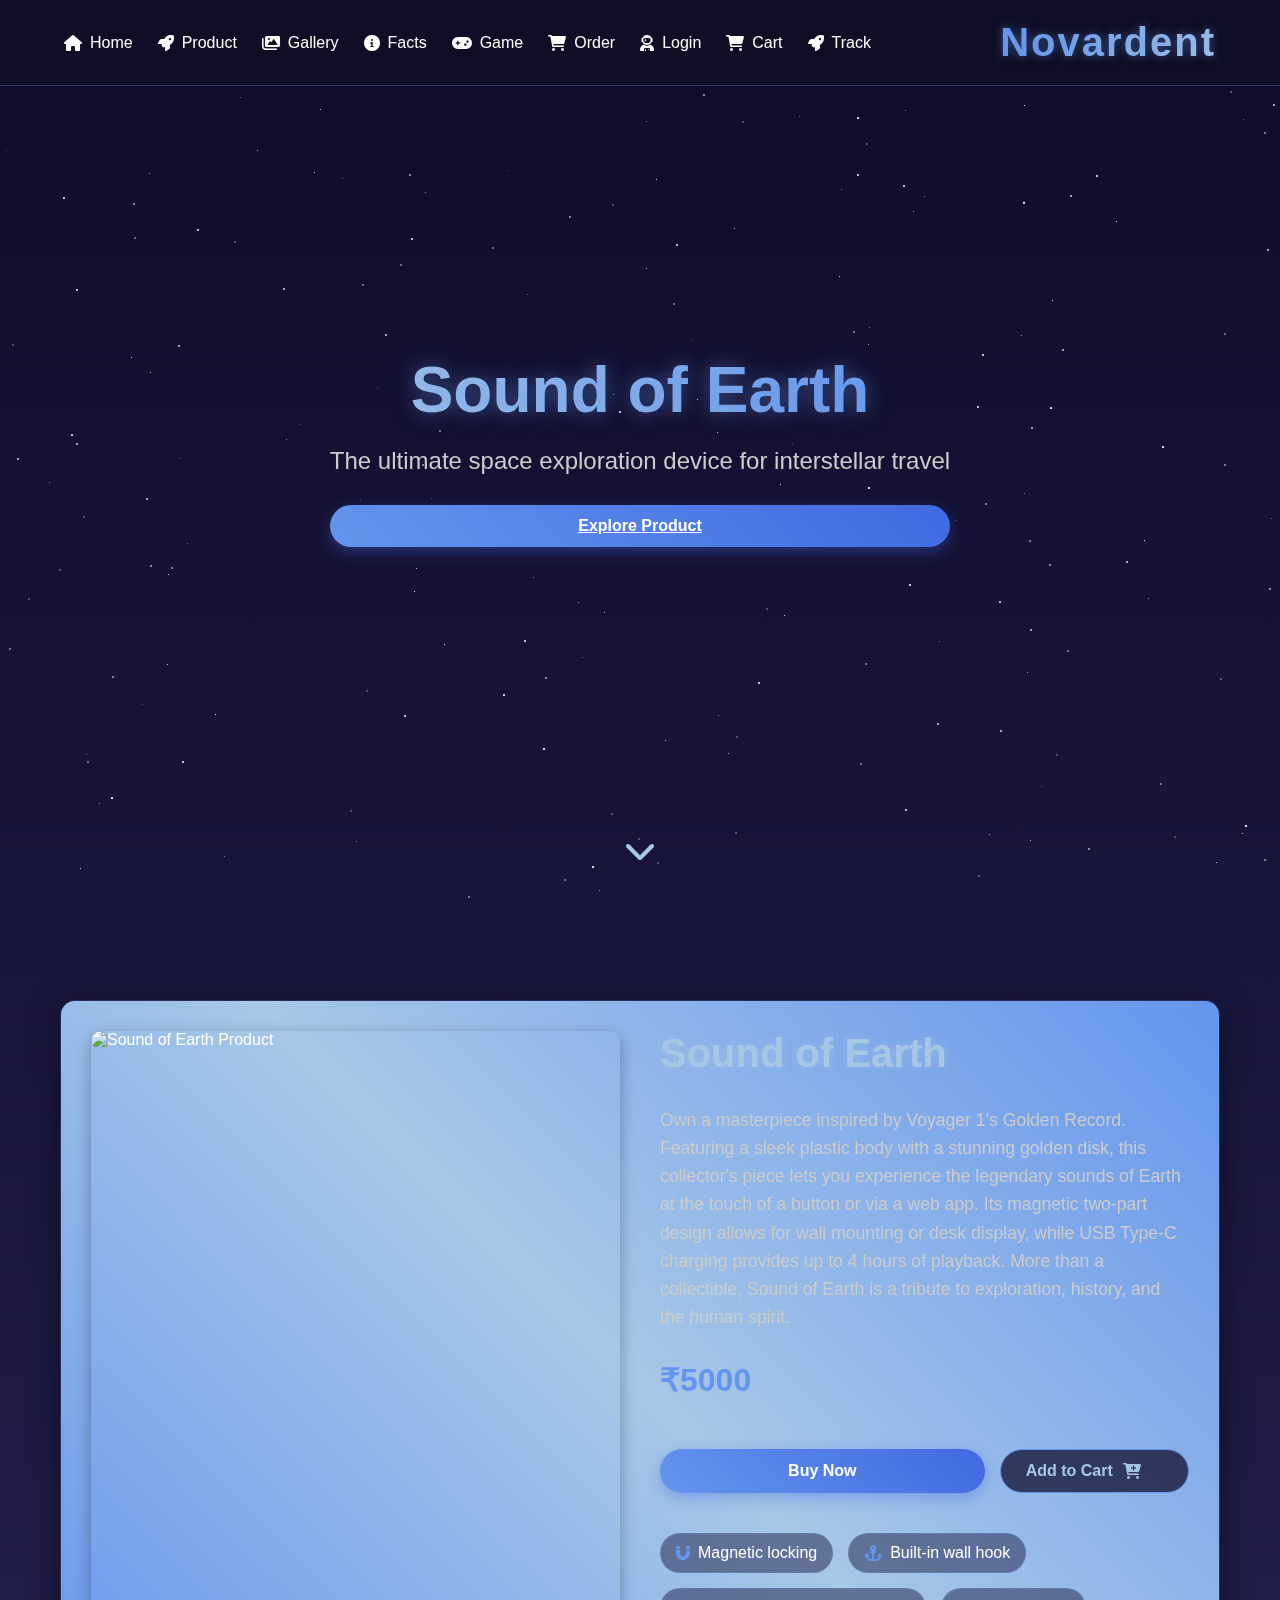
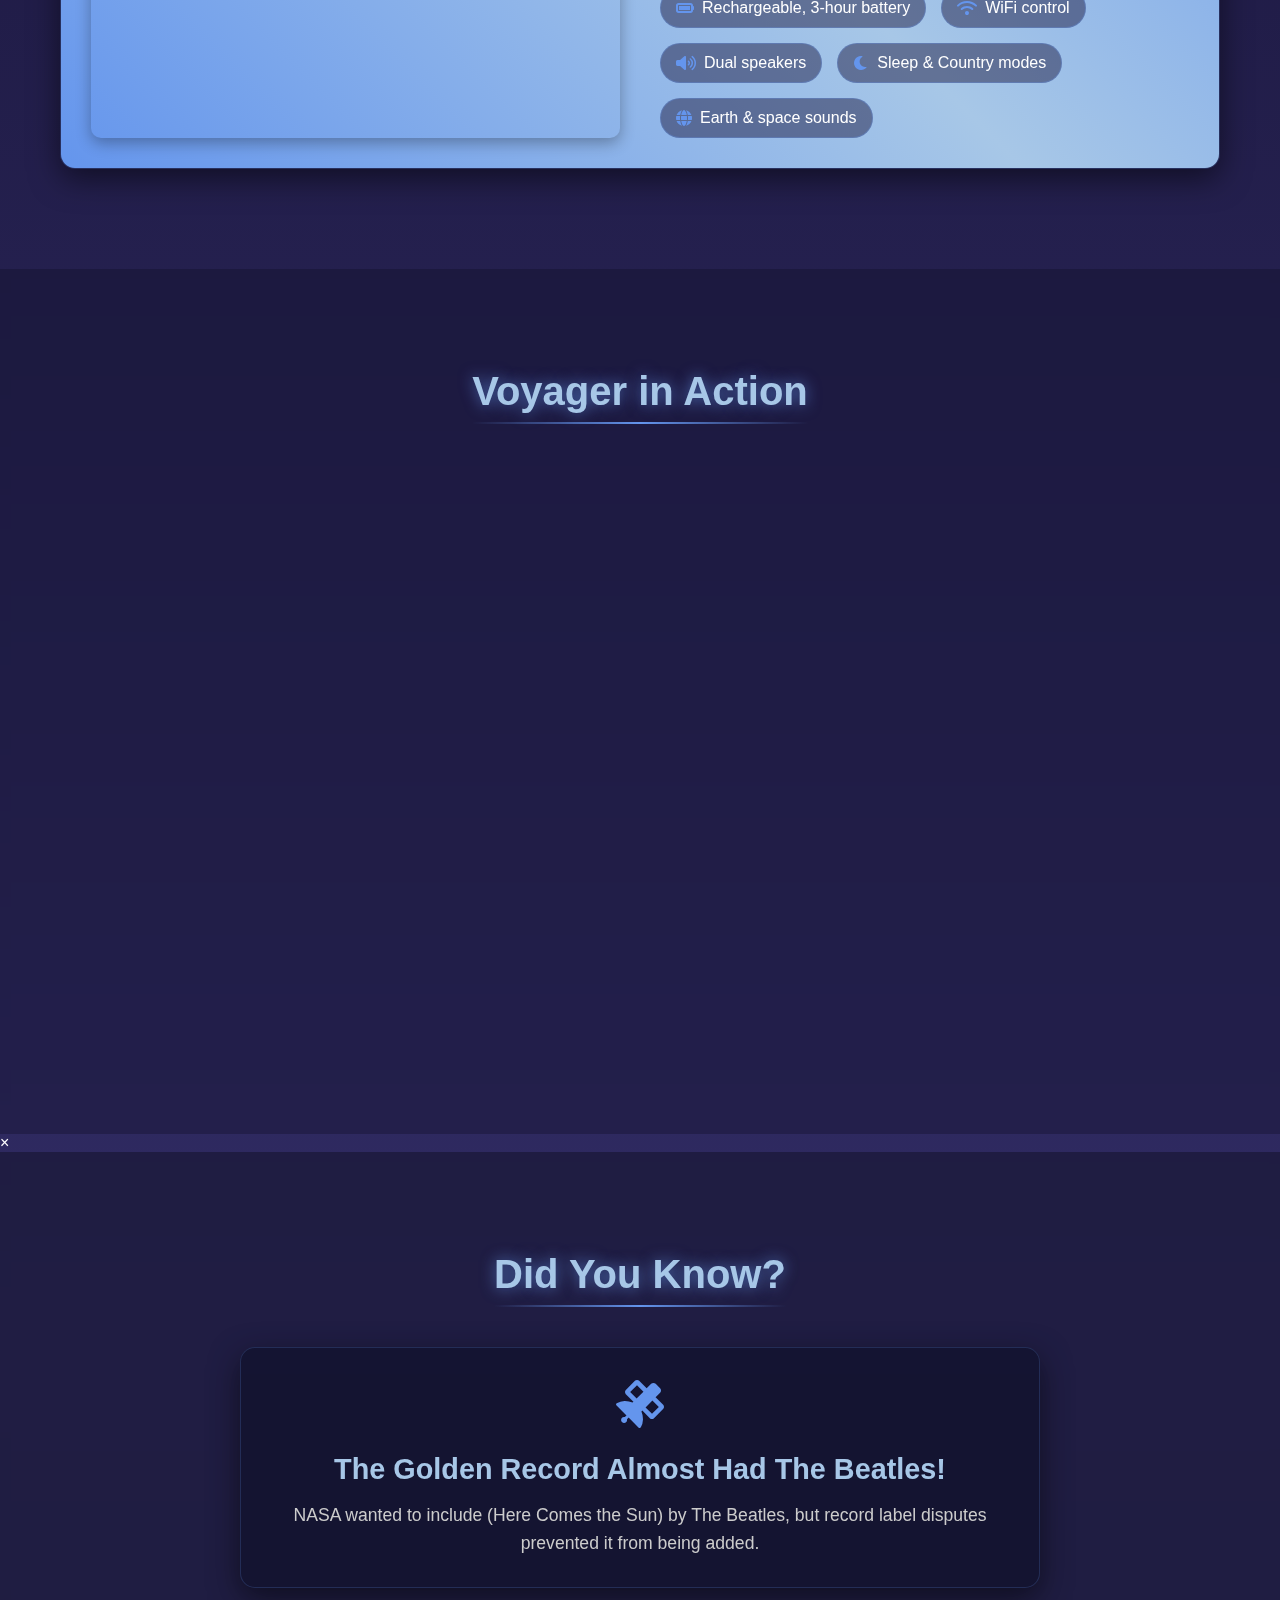
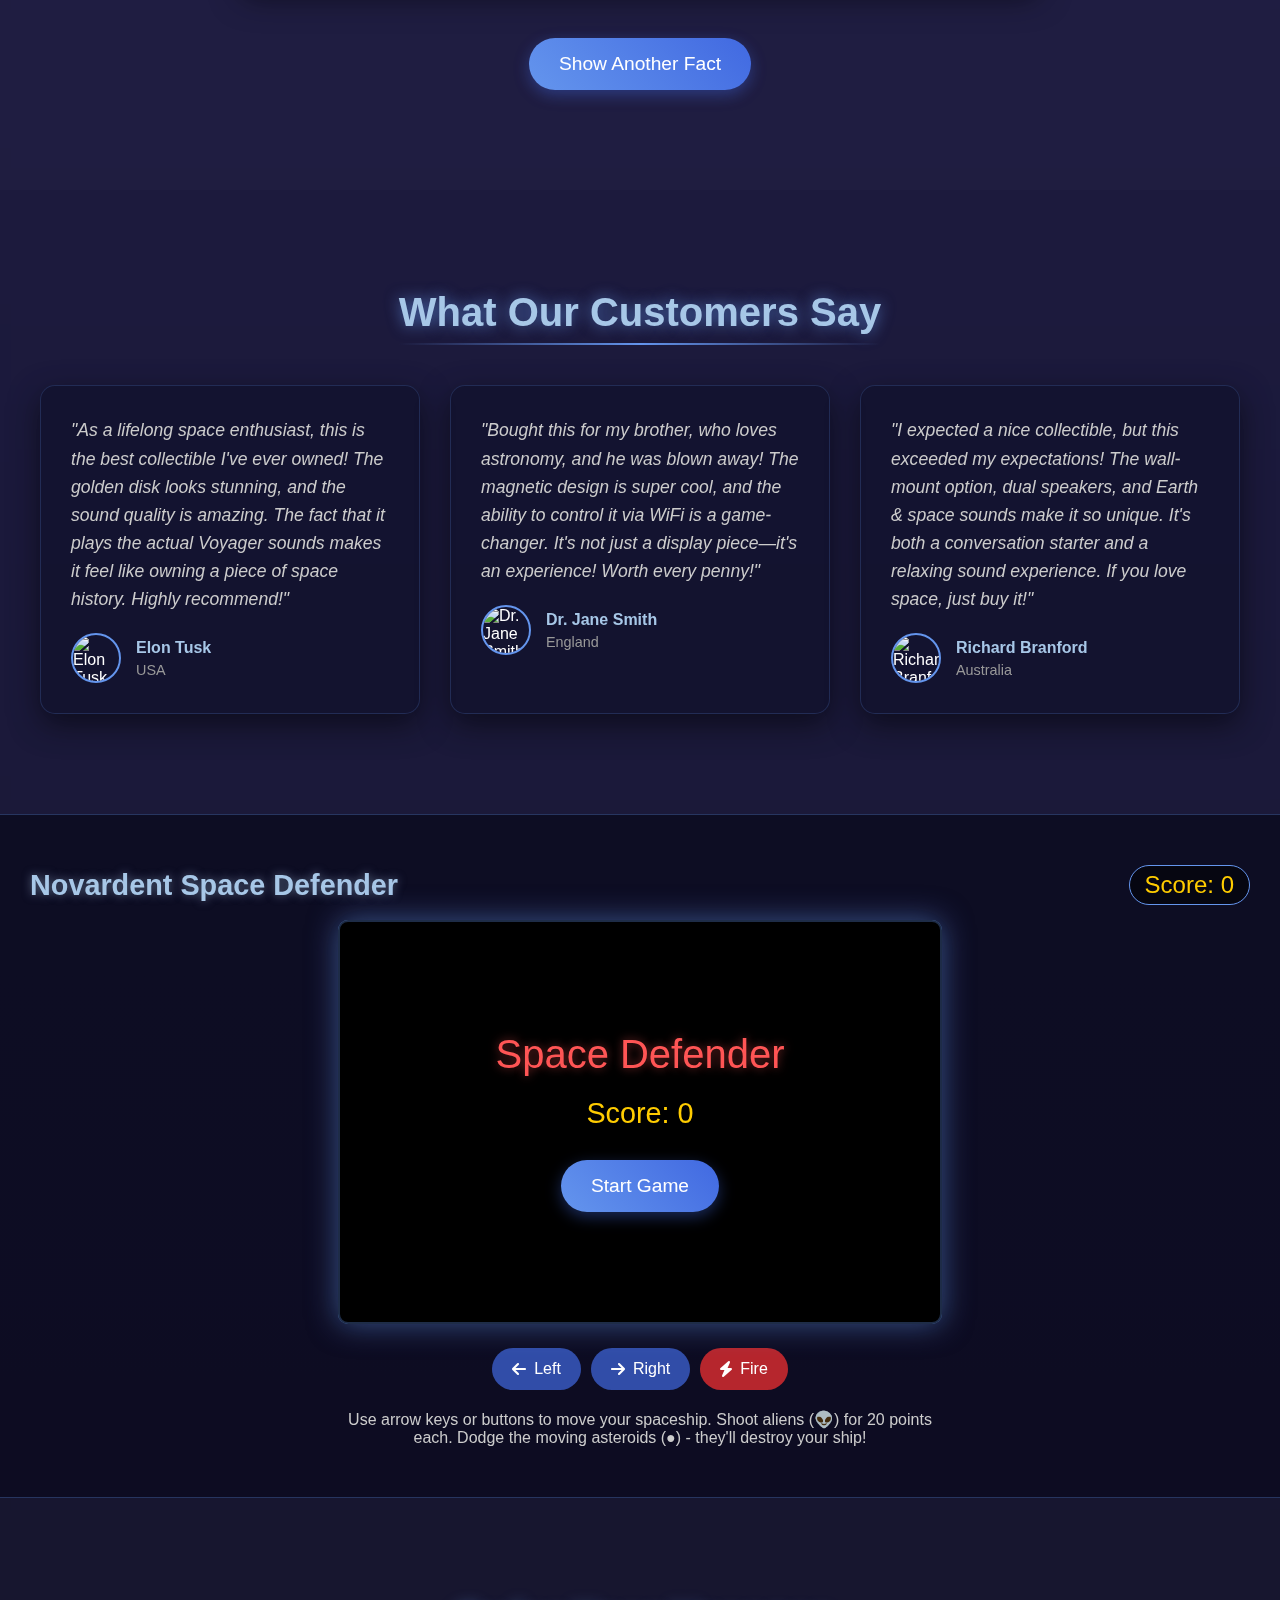
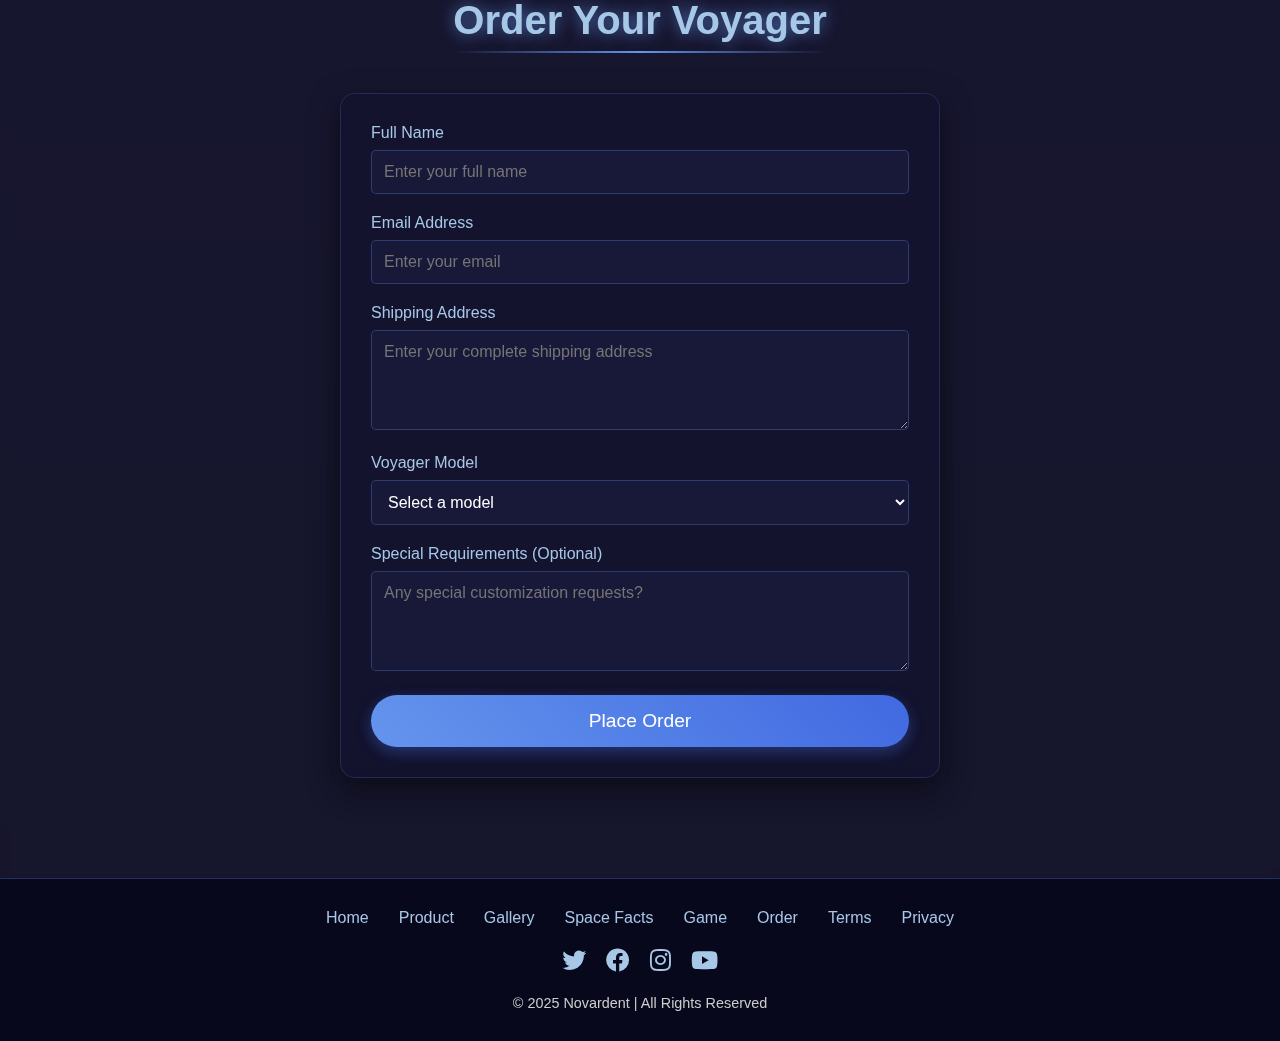
==== commit 96ea3838: "Update index.html" ====
--- a/index.html
+++ b/index.html
@@ -3,7 +3,7 @@
 <head>
     <meta charset="UTF-8">
     <meta name="viewport" content="width=device-width, initial-scale=1.0">
-    <title>Novardent - Voyager</title>
+    <title>Novardent - Voyager | Space Exploration Products</title>
     <link rel="stylesheet" href="https://cdnjs.cloudflare.com/ajax/libs/font-awesome/6.0.0-beta3/css/all.min.css">
     <style>
         /* Base Styles */
@@ -18,6 +18,7 @@
             overflow-x: hidden;
             color: #fff;
             background: linear-gradient(to bottom, #0f0c29, #302b63, #24243e);
+            scroll-behavior: smooth;
         }
 
         @keyframes float {
@@ -62,31 +63,62 @@
             }
         }
 
-        /* Space Background */
-        .stars, .twinkling {
-            position: absolute;
+        @keyframes iconRotate {
+            0% {
+                transform: rotate(0deg);
+            }
+            25% {
+                transform: rotate(15deg);
+            }
+            50% {
+                transform: rotate(0deg);
+            }
+            75% {
+                transform: rotate(-15deg);
+            }
+            100% {
+                transform: rotate(0deg);
+            }
+        }
+
+        /* Enhanced Space Background */
+        .stars-container {
+            position: fixed;
             top: 0;
             left: 0;
-            right: 0;
-            bottom: 0;
             width: 100%;
             height: 100%;
-            display: block;
-        }
-
-        .stars {
-            background: #000 url('https://www.script-tutorials.com/demos/360/images/stars.png') repeat top center;
             z-index: -2;
+            overflow: hidden;
+        }
+
+        .star {
+            position: absolute;
+            background-color: #fff;
+            border-radius: 50%;
+            animation: twinkle var(--duration) infinite ease-in-out;
+            animation-delay: var(--delay);
+            opacity: 0;
+            transform: translateZ(0);
+            will-change: transform, opacity;
         }
 
         .twinkling {
+            position: fixed;
+            top: 0;
+            left: 0;
+            width: 100%;
+            height: 100%;
             background: transparent url('https://www.script-tutorials.com/demos/360/images/twinkling.png') repeat top center;
             z-index: -1;
             animation: rotate 200s linear infinite;
+            opacity: 0.5;
         }
 
         /* Header Styles */
         .space-header {
+            position: fixed;
+            width: 100%;
             display: flex;
             justify-content: space-between;
             align-items: center;
@@ -94,8 +126,13 @@
             background: rgba(15, 15, 35, 0.8);
             backdrop-filter: blur(10px);
             border-bottom: 1px solid rgba(100, 149, 237, 0.3);
-            position: relative;
-            z-index: 10;
+            z-index: 100;
+            transition: all 0.3s ease;
+        }
+
+        .space-header.scrolled {
+            padding: 10px 5%;
+            background: rgba(5, 5, 25, 0.9);
         }
 
         .header-left nav ul {
@@ -118,6 +155,15 @@
 
         .nav-link:hover {
             color: #6495ed;
+        }
+
+        .nav-link i {
+            transition: all 0.3s ease;
+        }
+
+        .nav-link:hover i {
+            animation: iconRotate 0.5s ease;
+            transform: scale(1.2);
         }
 
         .nav-link::after {
@@ -158,10 +204,55 @@
             }
         }
 
+        /* Hero Section */
+        .hero {
+            height: 100vh;
+            display: flex;
+            flex-direction: column;
+            justify-content: center;
+            align-items: center;
+            text-align: center;
+            padding: 0 20px;
+            position: relative;
+            overflow: hidden;
+        }
+
+        .hero-content {
+            max-width: 800px;
+            z-index: 2;
+        }
+
+        .hero h1 {
+            font-size: 4rem;
+            margin-bottom: 20px;
+            background: linear-gradient(to right, #a7c7e7, #6495ed);
+            -webkit-background-clip: text;
+            background-clip: text;
+            color: transparent;
+            text-shadow: 0 0 20px rgba(100, 149, 237, 0.5);
+        }
+
+        .hero p {
+            font-size: 1.5rem;
+            margin-bottom: 30px;
+            color: #ccc;
+        }
+
+        .scroll-down {
+            position: absolute;
+            bottom: 30px;
+            left: 50%;
+            transform: translateX(-50%);
+            color: #a7c7e7;
+            font-size: 2rem;
+            animation: float 2s ease-in-out infinite;
+            cursor: pointer;
+        }
+
         /* Product Container */
         .product-container {
             max-width: 1200px;
-            margin: 50px auto;
+            margin: 100px auto;
             padding: 0 20px;
             position: relative;
         }
@@ -221,6 +312,12 @@
             overflow: hidden;
             border-radius: 10px;
             box-shadow: 0 5px 15px rgba(0, 0, 0, 0.3);
+            cursor: pointer;
+            transition: transform 0.3s ease;
+        }
+
+        .product-image:hover {
+            transform: scale(1.02);
         }
 
         .product-image img {
@@ -424,6 +521,752 @@
             top: 30%;
             left: 70%;
             animation: float 12s ease-in-out infinite, twinkle 6s ease-in-out infinite;
+        }
+
+        /* New Space Scrolling Elements */
+        .space-scroll-section {
+            padding: 100px 0;
+            position: relative;
+            overflow: hidden;
+        }
+
+        .space-object {
+            position: absolute;
+            border-radius: 50%;
+            background-size: cover;
+            background-position: center;
+            filter: drop-shadow(0 0 10px rgba(255, 255, 255, 0.5));
+        }
+
+        .planet-1 {
+            width: 300px;
+            height: 300px;
+            background-image: url('https://images.unsplash.com/photo-1614728894747-a83421e2b9c9?ixlib=rb-1.2.1&auto=format&fit=crop&w=800&q=80');
+            top: 200px;
+            left: -150px;
+            animation: float-right 60s linear infinite;
+        }
+
+        .planet-2 {
+            width: 400px;
+            height: 400px;
+            background-image: url('https://images.unsplash.com/photo-1462331940025-496dfbfc7564?ixlib=rb-1.2.1&auto=format&fit=crop&w=800&q=80');
+            top: 800px;
+            right: -200px;
+            animation: float-left 80s linear infinite;
+        }
+
+        .comet {
+            width: 150px;
+            height: 50px;
+            background-image: url('https://www.freepnglogos.com/uploads/comet-png/comet-meteor-asteroid-meteorite-33.png');
+            top: 500px;
+            left: -150px;
+            animation: comet-fly 30s linear infinite;
+        }
+
+        @keyframes float-right {
+            0% { transform: translateX(-100%) rotate(0deg); }
+            100% { transform: translateX(calc(100vw + 100%)) rotate(360deg); }
+        }
+
+        @keyframes float-left {
+            0% { transform: translateX(100%) rotate(0deg); }
+            100% { transform: translateX(calc(-100vw - 100%)) rotate(-360deg); }
+        }
+
+        @keyframes comet-fly {
+            0% { transform: translate(-100%, -100%) rotate(-45deg); opacity: 0; }
+            10% { opacity: 1; }
+            90% { opacity: 1; }
+            100% { transform: translate(100vw, 100vh) rotate(-45deg); opacity: 0; }
+        }
+
+        /* Enhanced Space Gallery Section */
+        .space-gallery-section {
+            padding: 100px 5%;
+            position: relative;
+            overflow: hidden;
+            background: rgba(10, 10, 30, 0.3);
+            backdrop-filter: blur(5px);
+        }
+        
+        .section-title {
+            text-align: center;
+            font-size: 2.5rem;
+            margin-bottom: 50px;
+            color: #a7c7e7;
+            text-shadow: 0 0 15px rgba(100, 149, 237, 0.7);
+            position: relative;
+            display: inline-block;
+            left: 50%;
+            transform: translateX(-50%);
+        }
+        
+        .section-title::after {
+            content: '';
+            position: absolute;
+            bottom: -10px;
+            left: 0;
+            width: 100%;
+            height: 2px;
+            background: linear-gradient(90deg, transparent, #6495ed, transparent);
+        }
+        
+        .space-gallery {
+            display: grid;
+            grid-template-columns: repeat(auto-fill, minmax(300px, 1fr));
+            gap: 30px;
+            padding: 20px 0;
+        }
+        
+        .gallery-item {
+            perspective: 1000px;
+            opacity: 0;
+            transform: translateY(50px);
+            animation: fadeInUp 0.8s forwards;
+            animation-delay: calc(var(--item-index) * 0.1s);
+            transition: transform 0.5s ease;
+        }
+        
+        @keyframes fadeInUp {
+            to {
+                opacity: 1;
+                transform: translateY(0);
+            }
+        }
+        
+        .gallery-item-inner {
+            position: relative;
+            width: 100%;
+            height: 250px;
+            transform-style: preserve-3d;
+            transition: all 0.5s ease;
+            border-radius: 10px;
+            overflow: hidden;
+            box-shadow: 0 10px 30px rgba(0, 0, 0, 0.5);
+            border: 1px solid rgba(100, 149, 237, 0.3);
+            transform: translateZ(0);
+            will-change: transform;
+        }
+        
+        .gallery-item:hover .gallery-item-inner {
+            transform: rotateY(5deg) rotateX(5deg) scale(1.05);
+            box-shadow: 0 15px 40px rgba(100, 149, 237, 0.5);
+        }
+        
+        .gallery-item img {
+            width: 100%;
+            height: 100%;
+            object-fit: cover;
+            transition: transform 0.5s ease;
+            transform: translateZ(0);
+            will-change: transform;
+        }
+        
+        .gallery-item:hover img {
+            transform: scale(1.1);
+        }
+        
+        .gallery-caption {
+            position: absolute;
+            bottom: 0;
+            left: 0;
+            right: 0;
+            background: linear-gradient(to top, rgba(0, 0, 0, 0.9), transparent);
+            padding: 20px;
+            transform: translateY(100%);
+            transition: all 0.5s ease;
+            color: #fff;
+        }
+        
+        .gallery-caption h3 {
+            font-size: 1.3rem;
+            margin-bottom: 10px;
+            color: #a7c7e7;
+        }
+        
+        .gallery-caption p {
+            font-size: 0.9rem;
+            margin-bottom: 15px;
+            color: #ccc;
+        }
+        
+        .view-more-btn {
+            background: rgba(100, 149, 237, 0.3);
+            color: #fff;
+            border: 1px solid #6495ed;
+            padding: 8px 15px;
+            border-radius: 20px;
+            cursor: pointer;
+            transition: all 0.3s ease;
+            font-size: 0.8rem;
+        }
+        
+        .view-more-btn:hover {
+            background: rgba(100, 149, 237, 0.5);
+            transform: translateY(-2px);
+        }
+        
+        .gallery-item:hover .gallery-caption {
+            transform: translateY(0);
+        }
+        
+        /* Product Lightbox Styles */
+        .product-lightbox {
+            display: none;
+            position: fixed;
+            top: 0;
+            left: 0;
+            width: 100%;
+            height: 100%;
+            background: rgba(0, 0, 0, 0.95);
+            z-index: 2000;
+            justify-content: center;
+            align-items: center;
+            opacity: 0;
+            transition: opacity 0.3s ease;
+        }
+        
+        .product-lightbox.show {
+            display: flex;
+            opacity: 1;
+        }
+        
+        .product-lightbox-content {
+            position: relative;
+            max-width: 90%;
+            max-height: 90%;
+            width: 90%;
+            height: 90%;
+            display: flex;
+            flex-direction: column;
+            background: rgba(20, 20, 50, 0.9);
+            border-radius: 15px;
+            overflow: hidden;
+            box-shadow: 0 0 30px rgba(100, 149, 237, 0.5);
+            animation: lightboxFadeIn 0.5s ease;
+        }
+        
+        @keyframes lightboxFadeIn {
+            from {
+                transform: scale(0.8);
+                opacity: 0;
+            }
+            to {
+                transform: scale(1);
+                opacity: 1;
+            }
+        }
+        
+        .product-lightbox-slider {
+            display: flex;
+            width: 100%;
+            height: 80%;
+            transition: transform 0.5s ease;
+        }
+        
+        .product-lightbox-slide {
+            min-width: 100%;
+            height: 100%;
+            display: flex;
+            flex-direction: column;
+            position: relative;
+        }
+        
+        .product-lightbox-image {
+            width: 100%;
+            height: 100%;
+            object-fit: contain;
+            background: #000;
+        }
+        
+        .product-lightbox-caption {
+            padding: 20px;
+            text-align: center;
+            background: rgba(10, 10, 30, 0.8);
+            height: 20%;
+            display: flex;
+            flex-direction: column;
+            justify-content: center;
+        }
+        
+        .product-lightbox-title {
+            color: #a7c7e7;
+            margin-bottom: 10px;
+            font-size: 1.5rem;
+        }
+        
+        .product-lightbox-description {
+            color: #ccc;
+            font-size: 1rem;
+        }
+        
+        .product-close-btn {
+            position: absolute;
+            top: 15px;
+            right: 15px;
+            color: #fff;
+            font-size: 2rem;
+            cursor: pointer;
+            transition: all 0.3s ease;
+            z-index: 1;
+            background: rgba(0, 0, 0, 0.5);
+            width: 40px;
+            height: 40px;
+            display: flex;
+            align-items: center;
+            justify-content: center;
+            border-radius: 50%;
+        }
+        
+        .product-close-btn:hover {
+            color: #6495ed;
+            transform: rotate(90deg);
+            background: rgba(0, 0, 0, 0.8);
+        }
+        
+        .product-lightbox-nav {
+            position: absolute;
+            top: 50%;
+            transform: translateY(-50%);
+            width: 100%;
+            display: flex;
+            justify-content: space-between;
+            padding: 0 20px;
+            z-index: 1;
+        }
+        
+        .product-lightbox-prev,
+        .product-lightbox-next {
+            color: #fff;
+            font-size: 2rem;
+            cursor: pointer;
+            transition: all 0.3s ease;
+            background: rgba(0, 0, 0, 0.5);
+            width: 50px;
+            height: 50px;
+            display: flex;
+            align-items: center;
+            justify-content: center;
+            border-radius: 50%;
+        }
+        
+        .product-lightbox-prev:hover,
+        .product-lightbox-next:hover {
+            color: #6495ed;
+            background: rgba(0, 0, 0, 0.8);
+        }
+        
+        .product-lightbox-indicators {
+            position: absolute;
+            bottom: 20px;
+            left: 0;
+            right: 0;
+            display: flex;
+            justify-content: center;
+            gap: 10px;
+            z-index: 1;
+        }
+        
+        .product-lightbox-indicator {
+            width: 12px;
+            height: 12px;
+            border-radius: 50%;
+            background: rgba(255, 255, 255, 0.5);
+            cursor: pointer;
+            transition: all 0.3s ease;
+        }
+        
+        .product-lightbox-indicator.active {
+            background: #6495ed;
+            transform: scale(1.2);
+        }
+
+        /* Space Facts Section */
+        .space-facts {
+            background: rgba(15, 15, 35, 0.5);
+            backdrop-filter: blur(5px);
+            padding: 100px 20px;
+        }
+
+        .facts-container {
+            max-width: 800px;
+            margin: 0 auto;
+            text-align: center;
+        }
+
+        .fact-card {
+            background: rgba(20, 20, 50, 0.6);
+            backdrop-filter: blur(10px);
+            border-radius: 15px;
+            padding: 30px;
+            margin-bottom: 30px;
+            box-shadow: 0 10px 30px rgba(0, 0, 0, 0.5);
+            border: 1px solid rgba(100, 149, 237, 0.2);
+            transition: all 0.3s ease;
+        }
+
+        .fact-card:hover {
+            transform: translateY(-10px);
+            box-shadow: 0 15px 40px rgba(100, 149, 237, 0.3);
+        }
+
+        .fact-card h3 {
+            font-size: 1.8rem;
+            margin-bottom: 15px;
+            color: #a7c7e7;
+        }
+
+        .fact-card p {
+            font-size: 1.1rem;
+            line-height: 1.6;
+            color: #ccc;
+        }
+
+        .fact-icon {
+            font-size: 3rem;
+            margin-bottom: 20px;
+            color: #6495ed;
+        }
+
+        .new-fact-btn {
+            background: linear-gradient(45deg, #6495ed, #4169e1);
+            color: white;
+            border: none;
+            border-radius: 50px;
+            padding: 15px 30px;
+            font-size: 1.2rem;
+            cursor: pointer;
+            transition: all 0.3s ease;
+            box-shadow: 0 5px 15px rgba(65, 105, 225, 0.4);
+            margin-top: 20px;
+        }
+
+        .new-fact-btn:hover {
+            transform: translateY(-3px);
+            box-shadow: 0 8px 20px rgba(65, 105, 225, 0.6);
+        }
+
+        /* Space Game */
+        .space-game-container {
+            background: rgba(10, 10, 30, 0.9);
+            padding: 50px 20px;
+            text-align: center;
+            border-top: 1px solid rgba(100, 149, 237, 0.3);
+            border-bottom: 1px solid rgba(100, 149, 237, 0.3);
+            position: relative;
+        }
+
+        .game-header {
+            display: flex;
+            justify-content: space-between;
+            align-items: center;
+            margin-bottom: 15px;
+            padding: 0 10px;
+        }
+
+        .game-title {
+            font-size: 1.8rem;
+            color: #a7c7e7;
+            text-shadow: 0 0 10px rgba(167, 199, 231, 0.5);
+            margin: 0;
+        }
+
+        #gameScore {
+            font-size: 1.5rem;
+            color: #ffcc00;
+            background: rgba(0, 0, 0, 0.5);
+            padding: 5px 15px;
+            border-radius: 20px;
+            border: 1px solid #6495ed;
+        }
+
+        .game-canvas-container {
+            position: relative;
+            margin: 0 auto;
+            display: inline-block;
+        }
+
+        #gameCanvas {
+            background-color: #000;
+            border: 2px solid #6495ed;
+            border-radius: 10px;
+            box-shadow: 0 0 30px rgba(100, 149, 237, 0.5);
+            display: block;
+        }
+
+        .game-controls {
+            display: flex;
+            justify-content: center;
+            gap: 10px;
+            margin-top: 20px;
+            flex-wrap: wrap;
+        }
+
+        .game-btn {
+            background: rgba(65, 105, 225, 0.7);
+            color: white;
+            border: none;
+            border-radius: 50px;
+            padding: 12px 20px;
+            font-size: 1rem;
+            cursor: pointer;
+            transition: all 0.3s ease;
+            display: flex;
+            align-items: center;
+            gap: 8px;
+            min-width: 80px;
+            justify-content: center;
+        }
+
+        .game-btn:hover {
+            background: rgba(65, 105, 225, 0.9);
+            transform: translateY(-2px);
+            box-shadow: 0 5px 15px rgba(65, 105, 225, 0.4);
+        }
+
+        .game-btn:active {
+            transform: translateY(0);
+        }
+
+        .fire-btn {
+            background: rgba(255, 50, 50, 0.7);
+        }
+
+        .fire-btn:hover {
+            background: rgba(255, 50, 50, 0.9);
+        }
+
+        .game-instructions {
+            margin-top: 20px;
+            color: #ccc;
+            font-size: 1rem;
+            max-width: 600px;
+            margin-left: auto;
+            margin-right: auto;
+        }
+
+        .game-overlay {
+            position: absolute;
+            top: 0;
+            left: 0;
+            width: 100%;
+            height: 100%;
+            background: rgba(0, 0, 0, 0.7);
+            display: flex;
+            flex-direction: column;
+            justify-content: center;
+            align-items: center;
+            z-index: 10;
+            border-radius: 10px;
+        }
+
+        .game-over-text {
+            font-size: 2.5rem;
+            color: #ff5555;
+            margin-bottom: 20px;
+            text-shadow: 0 0 10px rgba(255, 85, 85, 0.5);
+        }
+
+        .final-score {
+            font-size: 1.8rem;
+            color: #ffcc00;
+            margin-bottom: 30px;
+        }
+
+        .start-btn {
+            background: linear-gradient(45deg, #6495ed, #4169e1);
+            padding: 15px 30px;
+            font-size: 1.2rem;
+            border: none;
+            border-radius: 50px;
+            color: white;
+            cursor: pointer;
+            transition: all 0.3s ease;
+            box-shadow: 0 5px 15px rgba(65, 105, 225, 0.4);
+        }
+
+        .start-btn:hover {
+            transform: translateY(-3px);
+            box-shadow: 0 8px 20px rgba(65, 105, 225, 0.6);
+        }
+
+        /* Order Form Section */
+        .order-section {
+            background: rgba(15, 15, 35, 0.7);
+            backdrop-filter: blur(5px);
+            padding: 100px 20px;
+        }
+
+        .order-form {
+            max-width: 600px;
+            margin: 0 auto;
+            background: rgba(20, 20, 50, 0.6);
+            backdrop-filter: blur(10px);
+            border-radius: 15px;
+            padding: 30px;
+            box-shadow: 0 10px 30px rgba(0, 0, 0, 0.5);
+            border: 1px solid rgba(100, 149, 237, 0.2);
+        }
+
+        .form-group {
+            margin-bottom: 20px;
+        }
+
+        .form-group label {
+            display: block;
+            margin-bottom: 8px;
+            color: #a7c7e7;
+        }
+
+        .form-group input,
+        .form-group select,
+        .form-group textarea {
+            width: 100%;
+            padding: 12px;
+            background: rgba(30, 30, 70, 0.5);
+            border: 1px solid rgba(100, 149, 237, 0.3);
+            border-radius: 5px;
+            color: #fff;
+            font-size: 1rem;
+        }
+
+        .form-group textarea {
+            min-height: 100px;
+            resize: vertical;
+        }
+
+        .submit-btn {
+            background: linear-gradient(45deg, #6495ed, #4169e1);
+            color: white;
+            border: none;
+            border-radius: 50px;
+            padding: 15px 30px;
+            font-size: 1.2rem;
+            cursor: pointer;
+            transition: all 0.3s ease;
+            box-shadow: 0 5px 15px rgba(65, 105, 225, 0.4);
+            width: 100%;
+        }
+
+        .submit-btn:hover {
+            transform: translateY(-3px);
+            box-shadow: 0 8px 20px rgba(65, 105, 225, 0.6);
+        }
+
+        /* Testimonials Section */
+        .testimonials {
+            padding: 100px 20px;
+            background: rgba(10, 10, 30, 0.5);
+            backdrop-filter: blur(5px);
+        }
+
+        .testimonial-container {
+            max-width: 1200px;
+            margin: 0 auto;
+            display: flex;
+            flex-wrap: wrap;
+            gap: 30px;
+            justify-content: center;
+        }
+
+        .testimonial-card {
+            flex: 1;
+            min-width: 300px;
+            background: rgba(20, 20, 50, 0.6);
+            backdrop-filter: blur(10px);
+            border-radius: 15px;
+            padding: 30px;
+            box-shadow: 0 10px 30px rgba(0, 0, 0, 0.5);
+            border: 1px solid rgba(100, 149, 237, 0.2);
+            transition: all 0.3s ease;
+        }
+
+        .testimonial-card:hover {
+            transform: translateY(-10px);
+            box-shadow: 0 15px 40px rgba(100, 149, 237, 0.3);
+        }
+
+        .testimonial-text {
+            font-size: 1.1rem;
+            line-height: 1.6;
+            color: #ccc;
+            margin-bottom: 20px;
+            font-style: italic;
+        }
+
+        .testimonial-author {
+            display: flex;
+            align-items: center;
+            gap: 15px;
+        }
+
+        .author-avatar {
+            width: 50px;
+            height: 50px;
+            border-radius: 50%;
+            object-fit: cover;
+            border: 2px solid #6495ed;
+        }
+
+        .author-info h4 {
+            color: #a7c7e7;
+            margin-bottom: 5px;
+        }
+
+        .author-info p {
+            color: #999;
+            font-size: 0.9rem;
+        }
+
+        /* Footer */
+        footer {
+            background: rgba(5, 5, 25, 0.9);
+            padding: 30px 20px;
+            text-align: center;
+            border-top: 1px solid rgba(100, 149, 237, 0.3);
+        }
+
+        .footer-links {
+            display: flex;
+            justify-content: center;
+            gap: 30px;
+            margin-bottom: 20px;
+            flex-wrap: wrap;
+        }
+
+        .footer-link {
+            color: #a7c7e7;
+            text-decoration: none;
+            transition: all 0.3s ease;
+        }
+
+        .footer-link:hover {
+            color: #6495ed;
+        }
+
+        .social-links {
+            display: flex;
+            justify-content: center;
+            gap: 20px;
+            margin-bottom: 20px;
+        }
+
+        .social-link {
+            color: #a7c7e7;
+            font-size: 1.5rem;
+            transition: all 0.3s ease;
+        }
+
+        .social-link:hover {
+            color: #6495ed;
+            transform: translateY(-3px);
+        }
+
+        .footer-text {
+            color: #ccc;
+            font-size: 0.9rem;
         }
 
         /* Notification */
@@ -451,11 +1294,125 @@
             opacity: 1;
         }
 
+        /* Terms Modal Styles */
+        .terms-modal {
+            display: none;
+            position: fixed;
+            top: 0;
+            left: 0;
+            width: 100%;
+            height: 100%;
+            background: rgba(0, 0, 0, 0.8);
+            backdrop-filter: blur(5px);
+            z-index: 2000;
+            overflow-y: auto;
+            opacity: 0;
+            transition: opacity 0.3s ease;
+        }
+
+        .terms-modal.show {
+            display: flex;
+            justify-content: center;
+            align-items: center;
+            opacity: 1;
+        }
+
+        .terms-content {
+            background: linear-gradient(to bottom, #0f0c29, #302b63);
+            border-radius: 15px;
+            width: 90%;
+            max-width: 800px;
+            max-height: 90vh;
+            padding: 30px;
+            box-shadow: 0 0 30px rgba(100, 149, 237, 0.5);
+            border: 1px solid rgba(100, 149, 237, 0.3);
+            position: relative;
+            overflow-y: auto;
+            animation: modalFadeIn 0.5s ease;
+        }
+
+        @keyframes modalFadeIn {
+            from {
+                transform: translateY(-50px);
+                opacity: 0;
+            }
+            to {
+                transform: translateY(0);
+                opacity: 1;
+            }
+        }
+
+        .terms-header {
+            display: flex;
+            justify-content: space-between;
+            align-items: center;
+            margin-bottom: 20px;
+            padding-bottom: 15px;
+            border-bottom: 1px solid rgba(100, 149, 237, 0.3);
+        }
+
+        .terms-title {
+            color: #a7c7e7;
+            font-size: 1.8rem;
+            text-shadow: 0 0 10px rgba(167, 199, 231, 0.5);
+        }
+
+        .terms-close {
+            color: #a7c7e7;
+            font-size: 2rem;
+            cursor: pointer;
+            transition: all 0.3s ease;
+            background: rgba(25, 25, 60, 0.5);
+            width: 40px;
+            height: 40px;
+            display: flex;
+            align-items: center;
+            justify-content: center;
+            border-radius: 50%;
+        }
+
+        .terms-close:hover {
+            color: #6495ed;
+            transform: rotate(90deg);
+        }
+
+        .terms-body {
+            color: #ccc;
+            line-height: 1.6;
+            font-size: 1rem;
+        }
+
+        .terms-body p {
+            margin-bottom: 15px;
+        }
+
+        .terms-highlight {
+            color: #a7c7e7;
+            font-weight: bold;
+        }
+
+        .terms-contact {
+            margin-top: 20px;
+            padding-top: 20px;
+            border-top: 1px solid rgba(100, 149, 237, 0.3);
+        }
+
+        .terms-contact a {
+            color: #6495ed;
+            text-decoration: none;
+            transition: all 0.3s ease;
+        }
+
+        .terms-contact a:hover {
+            text-decoration: underline;
+        }
+
         /* Responsive */
         @media (max-width: 768px) {
             .space-header {
                 flex-direction: column;
                 gap: 15px;
+                padding: 15px;
             }
             
             .header-left nav ul {
@@ -463,6 +1420,14 @@
                 justify-content: center;
             }
             
+            .hero h1 {
+                font-size: 2.5rem;
+            }
+            
+            .hero p {
+                font-size: 1.2rem;
+            }
+            
             .product-card {
                 flex-direction: column;
             }
@@ -475,21 +1440,92 @@
                 width: 100%;
                 justify-content: center;
             }
+
+            .space-gallery {
+                grid-template-columns: repeat(auto-fill, minmax(250px, 1fr));
+                gap: 20px;
+            }
+            
+            .gallery-item-inner {
+                height: 200px;
+            }
+            
+            .gallery-caption h3 {
+                font-size: 1.1rem;
+            }
+            
+            .gallery-caption p {
+                font-size: 0.8rem;
+            }
+
+            #gameCanvas {
+                width: 100%;
+                height: auto;
+            }
+
+            .game-title {
+                font-size: 1.5rem;
+            }
+            
+            #gameScore {
+                font-size: 1.2rem;
+            }
+            
+            .game-controls {
+                gap: 5px;
+            }
+            
+            .game-btn {
+                padding: 10px 15px;
+                font-size: 0.9rem;
+                min-width: 60px;
+            }
+            
+            .product-lightbox-content {
+                width: 95%;
+                height: 95%;
+            }
+            
+            .product-lightbox-nav {
+                padding: 0 10px;
+            }
+            
+            .product-lightbox-prev,
+            .product-lightbox-next {
+                width: 40px;
+                height: 40px;
+                font-size: 1.5rem;
+            }
+
+            .terms-content {
+                width: 95%;
+                padding: 20px;
+            }
+            
+            .terms-title {
+                font-size: 1.5rem;
+            }
         }
     </style>
 </head>
 <body>
-    <div class="stars"></div>
+    <!-- Enhanced Star Background -->
+    <div class="stars-container" id="starsContainer"></div>
     <div class="twinkling"></div>
     
-    <header class="space-header">
+    <header class="space-header" id="header">
         <div class="header-left">
             <nav>
                 <ul>
+                    <li><a href="#home" class="nav-link" data-text="Home"><i class="fas fa-home"></i> Home</a></li>
+                    <li><a href="#product" class="nav-link" data-text="Product"><i class="fas fa-rocket"></i> Product</a></li>
+                    <li><a href="#gallery" class="nav-link" data-text="Gallery"><i class="fas fa-images"></i> Gallery</a></li>
+                    <li><a href="#facts" class="nav-link" data-text="Facts"><i class="fas fa-info-circle"></i> Facts</a></li>
+                    <li><a href="#game" class="nav-link" data-text="Game"><i class="fas fa-gamepad"></i> Game</a></li>
+                    <li><a href="#order" class="nav-link" data-text="Order"><i class="fas fa-shopping-cart"></i> Order</a></li>
                     <li><a href="#" class="nav-link" data-text="Login"><i class="fas fa-user-astronaut"></i> Login</a></li>
                     <li><a href="#" class="nav-link" data-text="Cart"><i class="fas fa-shopping-cart"></i> Cart</a></li>
-                    <li><a href="#" class="nav-link" data-text="Track Order"><i class="fas fa-rocket"></i> Track Order</a></li>
-                    <li><a href="#" class="nav-link" data-text="About"><i class="fas fa-info-circle"></i> About</a></li>
+                    <li><a href="#" class="nav-link" data-text="Track"><i class="fas fa-rocket"></i> Track</a></li>
                 </ul>
             </nav>
         </div>
@@ -498,23 +1534,38 @@
         </div>
     </header>
 
-    <main class="product-container">
+    <!-- Hero Section -->
+    <section class="hero" id="home">
+        <div class="hero-content">
+            <h1>Sound of Earth</h1>
+            <p>The ultimate space exploration device for interstellar travel</p>
+            <a href="#product" class="btn buy-now pulse">
+                <span>Explore Product</span>
+                <div class="flare"></div>
+            </a>
+        </div>
+        <a href="#product" class="scroll-down"><i class="fas fa-chevron-down"></i></a>
+    </section>
+
+    <!-- Product Section -->
+    <main class="product-container" id="product">
         <div class="product-card">
-            <div class="product-image">
-                <img src="https://images.unsplash.com/photo-1454789548928-9efd52dc4031?ixlib=rb-1.2.1&auto=format&fit=crop&w=800&q=80" alt="Voyager Spacecraft" class="floating">
+            <div class="product-image" id="productImage">
+                <img src="image/product.jpg" alt="Sound of Earth Product" class="floating">
                 <div class="stars-overlay"></div>
             </div>
             <div class="product-info">
-                <h2 class="product-title">Voyager</h2>
-                <p class="product-description">The ultimate space exploration device. Equipped with quantum propulsion and interstellar navigation systems to take you beyond the stars.</p>
-                <div class="price">$1,299,999</div>
+                <h2 class="product-title">Sound of Earth</h2>
+                <p class="product-description">Own a masterpiece inspired by Voyager 1's Golden Record. Featuring a sleek plastic body with a stunning golden disk, this collector's piece lets you experience the legendary sounds of Earth at the touch of a button or via a web app. Its magnetic two-part design allows for wall mounting or desk display, while USB Type-C charging provides up to 4 hours of playback.
+                    More than a collectible, Sound of Earth is a tribute to exploration, history, and the human spirit.</p>
+                <div class="price">₹5000</div>
                 
                 <div class="product-options">
-                    <button class="btn buy-now pulse">
+                    <button class="btn buy-now pulse" id="buyNowBtn" onclick="window.location.href='#order'">
                         <span>Buy Now</span>
                         <div class="flare"></div>
                     </button>
-                    <button class="btn add-to-cart">
+                    <button class="btn add-to-cart" id="addToCartBtn">
                         <span>Add to Cart</span>
                         <i class="fas fa-cart-plus"></i>
                     </button>
@@ -522,16 +1573,32 @@
                 
                 <div class="product-features">
                     <div class="feature">
-                        <i class="fas fa-lightbulb"></i>
-                        <span>Quantum Engine</span>
+                        <i class="fas fa-magnet"></i>
+                        <span>Magnetic locking</span>
                     </div>
                     <div class="feature">
-                        <i class="fas fa-shield-alt"></i>
-                        <span>Plasma Shields</span>
+                        <i class="fas fa-anchor"></i>
+                        <span>Built-in wall hook</span>
                     </div>
                     <div class="feature">
-                        <i class="fas fa-compass"></i>
-                        <span>Interstellar GPS</span>
+                        <i class="fas fa-battery-full"></i>
+                        <span>Rechargeable, 3-hour battery</span>
+                    </div>
+                    <div class="feature">
+                        <i class="fas fa-wifi"></i>
+                        <span>WiFi control</span>
+                    </div>
+                    <div class="feature">
+                        <i class="fas fa-volume-up"></i>
+                        <span>Dual speakers</span>
+                    </div>
+                    <div class="feature">
+                        <i class="fas fa-moon"></i>
+                        <span>Sleep & Country modes</span>
+                    </div>
+                    <div class="feature">
+                        <i class="fas fa-globe"></i>
+                        <span>Earth & space sounds</span>
                     </div>
                 </div>
             </div>
@@ -544,82 +1611,279 @@
         </div>
     </main>
 
-    <div class="notification"></div>
+    <!-- Product Lightbox -->
+    <div class="product-lightbox" id="productLightbox">
+        <div class="product-lightbox-content">
+            <span class="product-close-btn" id="productCloseBtn">&times;</span>
+            <div class="product-lightbox-slider" id="productSlider">
+                <!-- Slides will be added dynamically -->
+            </div>
+            <div class="product-lightbox-nav">
+                <div class="product-lightbox-prev" id="productPrevBtn"><i class="fas fa-chevron-left"></i></div>
+                <div class="product-lightbox-next" id="productNextBtn"><i class="fas fa-chevron-right"></i></div>
+            </div>
+            <div class="product-lightbox-indicators" id="productIndicators">
+                <!-- Indicators will be added dynamically -->
+            </div>
+        </div>
+    </div>
+
+    <!-- Space Gallery Section -->
+    <section class="space-gallery-section" id="gallery">
+        <h2 class="section-title">Voyager in Action</h2>
+        <div class="space-gallery">
+            <!-- Voyager 1 Launch -->
+            <div class="gallery-item" style="--item-index: 0">
+                <div class="gallery-item-inner">
+                    <img src="https://photojournal.jpl.nasa.gov/jpeg/PIA01480.jpg" alt="Voyager 2 Launch" loading="lazy">
+                    <div class="gallery-caption">
+                        <h3>Voyager 2 Launch</h3>
+                        <p>Voyager 2 launching from NASA Kennedy Space Center on August 20, 1977</p>
+                        <button class="view-more-btn">View Details</button>
+                    </div>
+                </div>
+            </div>
+            <!-- Jupiter Close-up -->
+            <div class="gallery-item" style="--item-index: 1">
+                <div class="gallery-item-inner">
+                    <img src="https://photojournal.jpl.nasa.gov/jpeg/PIA00029.jpg" alt="Voyager's view of Jupiter" loading="lazy">
+                    <div class="gallery-caption">
+                        <h3>Jupiter Close-up</h3>
+                        <p>Voyager 1's view of Jupiter during its 1979 flyby</p>
+                        <button class="view-more-btn">View Details</button>
+                    </div>
+                </div>
+            </div>
+            <!-- The Golden Record -->
+            <div class="gallery-item" style="--item-index: 2">
+                <div class="gallery-item-inner">
+                    <img src="https://photojournal.jpl.nasa.gov/jpeg/PIA14113.jpg" alt="Voyager's Golden Record" loading="lazy">
+                    <div class="gallery-caption">
+                        <h3>The Golden Record</h3>
+                        <p>Close-up of Voyager's Golden Record containing sounds of Earth</p>
+                        <button class="view-more-btn">View Details</button>
+                    </div>
+                </div>
+            </div>
+            <!-- Saturn and Its Rings -->
+            <div class="gallery-item" style="--item-index: 3">
+                <div class="gallery-item-inner">
+                    <img src="https://photojournal.jpl.nasa.gov/jpeg/PIA02230.jpg" alt="Voyager's view of Saturn" loading="lazy">
+                    <div class="gallery-caption">
+                        <h3>Saturn and Its Rings</h3>
+                        <p>Voyager 1's stunning view of Saturn during its 1980 flyby</p>
+                        <button class="view-more-btn">View Details</button>
+                    </div>
+                </div>
+            </div>
+            <!-- Pale Blue Dot -->
+            <div class="gallery-item" style="--item-index: 4">
+                <div class="gallery-item-inner">
+                    <img src="https://photojournal.jpl.nasa.gov/jpeg/PIA23645.jpg" alt="Pale Blue Dot" loading="lazy">
+                    <div class="gallery-caption">
+                        <h3>Pale Blue Dot</h3>
+                        <p>Earth as seen from 6 billion kilometers away - the famous "Pale Blue Dot"</p>
+                        <button class="view-more-btn">View Details</button>
+                    </div>
+                </div>
+            </div>
+        </div>
+    </section>
+
+    <!-- Lightbox Modal -->
+    <div class="lightbox" id="lightbox">
+        <div class="lightbox-content">
+            <span class="close-btn">&times;</span>
+            <img class="lightbox-image" src="" alt="">
+            <div class="lightbox-caption">
+                <h3 class="lightbox-title"></h3>
+                <p class="lightbox-description"></p>
+            </div>
+        </div>
+    </div>
+
+    <!-- Space Facts Section -->
+    <section class="space-facts" id="facts">
+        <h2 class="section-title">Did You Know?</h2>
+        <div class="facts-container">
+            <div class="fact-card">
+                <div class="fact-icon"><i class="fas fa-rocket"></i></div>
+                <h3 id="fact-title">Space Travel is Becoming Reality</h3>
+                <p id="fact-text">Commercial space travel is no longer science fiction. With spacecraft like Voyager, private citizens can now experience the wonders of space firsthand. Our customers have already logged over 1,000 light-years of travel!</p>
+            </div>
+            <button class="new-fact-btn" id="newFactBtn">Show Another Fact</button>
+        </div>
+    </section>
+
+    <!-- Testimonials Section -->
+    <section class="testimonials">
+        <h2 class="section-title">What Our Customers Say</h2>
+        <div class="testimonial-container">
+            <div class="testimonial-card">
+                <p class="testimonial-text">"As a lifelong space enthusiast, this is the best collectible I've ever owned! The golden disk looks stunning, and the sound quality is amazing. The fact that it plays the actual Voyager sounds makes it feel like owning a piece of space history. Highly recommend!"</p>
+                <div class="testimonial-author">
+                    <img src="https://randomuser.me/api/portraits/men/32.jpg" alt="Elon Tusk" class="author-avatar">
+                    <div class="author-info">
+                        <h4>Elon Tusk</h4>
+                        <p>USA</p>
+                    </div>
+                </div>
+            </div>
+            <div class="testimonial-card">
+                <p class="testimonial-text">"Bought this for my brother, who loves astronomy, and he was blown away! The magnetic design is super cool, and the ability to control it via WiFi is a game-changer. It's not just a display piece—it's an experience! Worth every penny!"</p>
+                <div class="testimonial-author">
+                    <img src="https://randomuser.me/api/portraits/women/44.jpg" alt="Dr. Jane Smith" class="author-avatar">
+                    <div class="author-info">
+                        <h4>Dr. Jane Smith</h4>
+                        <p>England</p>
+                    </div>
+                </div>
+            </div>
+            <div class="testimonial-card">
+                <p class="testimonial-text">"I expected a nice collectible, but this exceeded my expectations! The wall-mount option, dual speakers, and Earth & space sounds make it so unique. It's both a conversation starter and a relaxing sound experience. If you love space, just buy it!"</p>
+                <div class="testimonial-author">
+                    <img src="https://randomuser.me/api/portraits/men/75.jpg" alt="Richard Branford" class="author-avatar">
+                    <div class="author-info">
+                        <h4>Richard Branford</h4>
+                        <p>Australia</p>
+                    </div>
+                </div>
+            </div>
+        </div>
+    </section>
+
+    <!-- Space Game Section -->
+    <section class="space-game-container" id="game">
+        <div class="game-header">
+            <h2 class="game-title">Novardent Space Defender</h2>
+            <div id="gameScore">Score: 0</div>
+        </div>
+        
+        <div class="game-canvas-container">
+            <canvas id="gameCanvas" width="600" height="400"></canvas>
+            <div class="game-overlay" id="gameOverlay">
+                <div class="game-over-text">Space Defender</div>
+                <div class="final-score">Score: 0</div>
+                <button class="start-btn" id="startBtn">Start Game</button>
+            </div>
+        </div>
+        
+        <div class="game-controls">
+            <button class="game-btn" id="leftBtn"><i class="fas fa-arrow-left"></i> Left</button>
+            <button class="game-btn" id="rightBtn"><i class="fas fa-arrow-right"></i> Right</button>
+            <button class="game-btn fire-btn" id="fireBtn"><i class="fas fa-bolt"></i> Fire</button>
+        </div>
+        
+        <p class="game-instructions">
+            Use arrow keys or buttons to move your spaceship. 
+            Shoot aliens (👽) for 20 points each. 
+            Dodge the moving asteroids (●) - they'll destroy your ship!
+        </p>
+    </section>
+
+    <!-- Order Form Section -->
+    <section class="order-section" id="order">
+        <h2 class="section-title">Order Your Voyager</h2>
+        <form class="order-form" id="orderForm">
+            <div class="form-group">
+                <label for="name">Full Name</label>
+                <input type="text" id="name" name="name" required placeholder="Enter your full name">
+            </div>
+            <div class="form-group">
+                <label for="email">Email Address</label>
+                <input type="email" id="email" name="email" required placeholder="Enter your email">
+            </div>
+            <div class="form-group">
+                <label for="address">Shipping Address</label>
+                <textarea id="address" name="address" required placeholder="Enter your complete shipping address"></textarea>
+            </div>
+            <div class="form-group">
+                <label for="model">Voyager Model</label>
+                <select id="model" name="model" required>
+                    <option value="">Select a model</option>
+                    <option value="Explorer Edition">Explorer Edition (₹5000)</option>
+                </select>
+            </div>
+            <div class="form-group">
+                <label for="notes">Special Requirements (Optional)</label>
+                <textarea id="notes" name="notes" placeholder="Any special customization requests?"></textarea>
+            </div>
+            <button type="submit" class="submit-btn">Place Order</button>
+        </form>
+    </section>
+
+    <!-- Footer -->
+    <footer>
+        <div class="footer-links">
+            <a href="#home" class="footer-link">Home</a>
+            <a href="#product" class="footer-link">Product</a>
+            <a href="#gallery" class="footer-link">Gallery</a>
+            <a href="#facts" class="footer-link">Space Facts</a>
+            <a href="#game" class="footer-link">Game</a>
+            <a href="#order" class="footer-link">Order</a>
+            <a href="#" class="footer-link" id="termsLink">Terms</a>
+            <a href="#" class="footer-link">Privacy</a>
+        </div>
+        <div class="social-links">
+            <a href="https://x.com/nat_3_141?s=21" class="social-link" target="_blank">
+                <i class="fab fa-twitter"></i>
+            </a>
+            <a href="#" class="social-link">
+                <i class="fab fa-facebook"></i>
+            </a>
+            <a href="https://www.instagram.com/nat_3.141?igsh=MWY4cDVmd2FiNWZ4ag%3D%3D&utm_source=qr" class="social-link" target="_blank">
+                <i class="fab fa-instagram"></i>
+            </a>
+            <a href="#" class="social-link">
+                <i class="fab fa-youtube"></i>
+            </a>
+        </div>
+        
+        <p class="footer-text">© 2025 Novardent | All Rights Reserved</p>
+    </footer>
+
+    <!-- Terms Modal -->
+    <div class="terms-modal" id="termsModal">
+        <div class="terms-content">
+            <div class="terms-header">
+                <h2 class="terms-title">Terms & Conditions</h2>
+                <span class="terms-close" id="termsClose">&times;</span>
+            </div>
+            <div class="terms-body">
+                <p>By purchasing Sound of Earth from our website, you agree to our terms and conditions. The product is priced at <span class="terms-highlight">₹5000</span> and is a collector's item inspired by Voyager 1, featuring a golden disk, built-in sounds, WiFi control, and magnetic connectivity.</p>
+                
+                <p><span class="terms-highlight">Payments</span> must be made in full before shipping, and we accept UPI, credit/debit cards, and online banking.</p>
+                
+                <p><span class="terms-highlight">Shipping</span> is available in 50+ countries, with delivery estimated in 10-20 business days.</p>
+                
+                <p>Due to the <span class="terms-highlight">exclusive nature</span> of this product, returns and refunds are not available, except for damaged or defective items reported within 48 hours of delivery.</p>
+                
+                <p>The product includes a <span class="terms-highlight">6-month warranty</span> for manufacturing defects but excludes physical damage or misuse.</p>
+                
+                <p>We are not responsible for shipping delays, misuse, or unauthorized modifications.</p>
+                
+                <p>All <span class="terms-highlight">branding, images, and descriptions</span> are intellectual property and cannot be copied or resold.</p>
+                
+                <p>Your personal data will be handled per our Privacy Policy, and we ensure secure payment processing.</p>
+                
+                <p>By placing an order, you acknowledge and agree to these terms.</p>
+                
+                <div class="terms-contact">
+                    For inquiries, contact us at <a href="mailto:ayush99business@gmail.com">ayush99business@gmail.com</a>.
+                </div>
+            </div>
+        </div>
+    </div>
+
+    <div class="notification" id="notification"></div>
     
     <script>
         document.addEventListener('DOMContentLoaded', function() {
-            // Navigation hover effect
-            const navLinks = document.querySelectorAll('.nav-link');
-            navLinks.forEach(link => {
-                link.addEventListener('mouseenter', () => {
-                    link.querySelector('i').style.transform = 'rotate(15deg) scale(1.2)';
-                });
-                link.addEventListener('mouseleave', () => {
-                    link.querySelector('i').style.transform = 'rotate(0) scale(1)';
-                });
-            });
-
-            // Product image hover effect
-            const productImage = document.querySelector('.product-image img');
-            productImage.addEventListener('mouseenter', () => {
-                productImage.style.transform = 'scale(1.05)';
-            });
-            productImage.addEventListener('mouseleave', () => {
-                productImage.style.transform = 'scale(1)';
-            });
-
-            // Button click effects
-            const buyNowBtn = document.querySelector('.buy-now');
-            const addToCartBtn = document.querySelector('.add-to-cart');
-            const notification = document.querySelector('.notification');
-
-            buyNowBtn.addEventListener('click', (e) => {
-                e.preventDefault();
-                showNotification('Voyager purchased! Preparing for launch...', 'fas fa-rocket');
-                
-                // Ripple effect
-                const ripple = document.createElement('span');
-                ripple.classList.add('ripple');
-                buyNowBtn.appendChild(ripple);
-                
-                const x = e.clientX - e.target.getBoundingClientRect().left;
-                const y = e.clientY - e.target.getBoundingClientRect().top;
-                
-                ripple.style.left = `${x}px`;
-                ripple.style.top = `${y}px`;
-                
-                setTimeout(() => {
-                    ripple.remove();
-                }, 1000);
-            });
-
-            addToCartBtn.addEventListener('click', (e) => {
-                e.preventDefault();
-                showNotification('Voyager added to your cart!', 'fas fa-shopping-cart');
-                
-                // Cart icon animation
-                const cartIcon = addToCartBtn.querySelector('i');
-                cartIcon.style.transform = 'scale(1.5)';
-                setTimeout(() => {
-                    cartIcon.style.transform = 'scale(1)';
-                }, 300);
-            });
-
-            function showNotification(message, iconClass) {
-                notification.innerHTML = `<i class="${iconClass}"></i> ${message}`;
-                notification.classList.add('show');
-                
-                setTimeout(() => {
-                    notification.classList.remove('show');
-                }, 3000);
-            }
-
-            // Create additional stars for background
-            createStars();
-            
+            // Enhanced Star Background
             function createStars() {
-                const starsContainer = document.querySelector('.stars');
-                const count = 100;
+                const starsContainer = document.getElementById('starsContainer');
+                const count = 200;
+                const maxDepth = 5;
                 
                 for (let i = 0; i < count; i++) {
                     const star = document.createElement('div');
@@ -629,10 +1893,9 @@
                     const x = Math.random() * 100;
                     const y = Math.random() * 100;
                     
-                    // Random size
-                    const size = Math.random() * 3;
-                    
-                    // Random animation duration
+                    // Random size and depth
+                    const depth = Math.floor(Math.random() * maxDepth) + 1;
+                    const size = 0.5 + Math.random() * 2;
                     const duration = 2 + Math.random() * 3;
                     const delay = Math.random() * 5;
                     
@@ -642,32 +1905,831 @@
                     star.style.height = `${size}px`;
                     star.style.animationDuration = `${duration}s`;
                     star.style.animationDelay = `${delay}s`;
+                    star.style.setProperty('--duration', `${duration}s`);
+                    star.style.setProperty('--delay', `${delay}s`);
+                    
+                    // Set depth (z-index) properties
+                    star.style.transform = `translateZ(${depth}px)`;
+                    star.style.opacity = 0.2 + (depth / maxDepth) * 0.8;
                     
                     starsContainer.appendChild(star);
                 }
             }
 
-            // Add CSS for dynamically created stars
-            const style = document.createElement('style');
-            style.textContent = `
-                .star {
-                    position: absolute;
-                    background-color: white;
-                    border-radius: 50%;
-                    animation: twinkle ${2 + Math.random() * 3}s ease-in-out infinite;
-                    opacity: ${0.3 + Math.random() * 0.7};
+            createStars();
+
+            // Parallax effect for stars on scroll
+            window.addEventListener('scroll', function() {
+                const stars = document.querySelectorAll('.star');
+                const scrollPosition = window.scrollY;
+                
+                stars.forEach(star => {
+                    const depth = parseFloat(star.style.transform.replace('translateZ(', '').replace('px)', '')) || 1;
+                    const movement = scrollPosition * (depth / 5);
+                    star.style.transform = `translate3d(0, ${movement}px, ${depth}px)`;
+                });
+            });
+
+            // Header scroll effect
+            const header = document.getElementById('header');
+            window.addEventListener('scroll', function() {
+                if (window.scrollY > 50) {
+                    header.classList.add('scrolled');
+                } else {
+                    header.classList.remove('scrolled');
                 }
-            `;
-            document.head.appendChild(style);
-
-            // Mouse move parallax effect
-            document.addEventListener('mousemove', (e) => {
-                const x = e.clientX / window.innerWidth;
-                const y = e.clientY / window.innerHeight;
-                
-                document.querySelector('.small').style.transform = `translate(${x * 20}px, ${y * 20}px)`;
-                document.querySelector('.medium').style.transform = `translate(${x * 30}px, ${y * 30}px)`;
-                document.querySelector('.large').style.transform = `translate(${x * 40}px, ${y * 40}px)`;
+            });
+
+            // Smooth scrolling for navigation links
+            document.querySelectorAll('a[href^="#"]').forEach(anchor => {
+                anchor.addEventListener('click', function(e) {
+                    e.preventDefault();
+                    document.querySelector(this.getAttribute('href')).scrollIntoView({
+                        behavior: 'smooth'
+                    });
+                });
+            });
+
+            // Notification function
+            function showNotification(message, iconClass) {
+                const notification = document.getElementById('notification');
+                notification.innerHTML = `<i class="${iconClass}"></i> ${message}`;
+                notification.classList.add('show');
+                
+                setTimeout(() => {
+                    notification.classList.remove('show');
+                }, 5000);
+            }
+
+            // Product image hover effect
+            const productImage = document.querySelector('.product-image img');
+            productImage.addEventListener('mouseenter', () => {
+                productImage.style.transform = 'scale(1.05)';
+            });
+            productImage.addEventListener('mouseleave', () => {
+                productImage.style.transform = 'scale(1)';
+            });
+
+            // Button click effects
+            const buyNowBtn = document.getElementById('buyNowBtn');
+            const addToCartBtn = document.getElementById('addToCartBtn');
+
+            buyNowBtn.addEventListener('click', (e) => {
+                e.preventDefault();
+                window.location.href = '#order';
+            });
+
+            addToCartBtn.addEventListener('click', (e) => {
+                e.preventDefault();
+                showNotification('Voyager added to your cart!', 'fas fa-shopping-cart');
+                
+                // Cart icon animation
+                const cartIcon = addToCartBtn.querySelector('i');
+                cartIcon.style.transform = 'scale(1.5)';
+                setTimeout(() => {
+                    cartIcon.style.transform = 'scale(1)';
+                }, 300);
+            });
+
+            // Space Facts
+            const spaceFacts = [
+                {
+                    title: "Voyager 1 Is Still Calling Home from Deep Space",
+                    text: "Despite being launched in 1977, Voyager 1 is still transmitting data from over 15 billion miles away, making it the farthest human-made object from Earth!",
+                    icon: "fas fa-rocket"
+                },
+                {
+                    title: "The Golden Record Will Outlive Humanity",
+                    text: "The Golden Record is made of gold-plated copper and designed to last over a billion years in space—longer than any civilization on Earth!",
+                    icon: "fas fa-atom"
+                },
+                {
+                    title: "It Contains a Cosmic Map Leading to Earth",
+                    text: "Engraved on the Golden Record is a pulsar map, which shows Earth's location in the galaxy—just in case an alien civilization finds it!",
+                    icon: "fas fa-snowflake"
+                },
+                {
+                    title: "The Golden Record Almost Had The Beatles!",
+                    text: "NASA wanted to include (Here Comes the Sun) by The Beatles, but record label disputes prevented it from being added.",
+                    icon: "fas fa-satellite"
+                },
+                {
+                    title: "It Carries the Sound of a Human Kiss",
+                    text: "Among the 116 images and sounds on the record, there's a recording of a human kiss—a small but profound message of love.",
+                    icon: "fas fa-shield-alt"
+                },
+                {
+                    title: " NASA Hacked It to Keep It Alive",
+                    text: "Voyager 1 wasn't designed to last this long. NASA engineers have reprogrammed it remotely multiple times, even using tricks that weren't originally planned to keep it running!",
+                    icon: "fas fa-compass"
+                }
+            ];
+
+            const factTitle = document.getElementById('fact-title');
+            const factText = document.getElementById('fact-text');
+            const factIcon = document.querySelector('.fact-icon');
+            const newFactBtn = document.getElementById('newFactBtn');
+
+            function showRandomFact() {
+                const randomFact = spaceFacts[Math.floor(Math.random() * spaceFacts.length)];
+                factTitle.textContent = randomFact.title;
+                factText.textContent = randomFact.text;
+                factIcon.innerHTML = `<i class="${randomFact.icon}"></i>`;
+            }
+
+            newFactBtn.addEventListener('click', showRandomFact);
+
+            // Show initial fact
+            showRandomFact();
+
+            // Order form submission
+            const orderForm = document.getElementById('orderForm');
+            orderForm.addEventListener('submit', function(e) {
+                e.preventDefault();
+                
+                // Get form values
+                const name = document.getElementById('name').value;
+                const email = document.getElementById('email').value;
+                const address = document.getElementById('address').value;
+                const model = document.getElementById('model').value;
+                const notes = document.getElementById('notes').value;
+                
+                // Create email body
+                const subject = `New Order for Voyager: ${model}`;
+                const body = `
+                    New Order Details:
+                    -----------------
+                    Name: ${name}
+                    Email: ${email}
+                    Address: ${address}
+                    Model: ${model}
+                    Special Requirements: ${notes || 'None'}
+                `;
+                
+                // Send email using mailto link
+                const mailtoLink = `mailto:ayush99know@gmail.com?subject=${encodeURIComponent(subject)}&body=${encodeURIComponent(body)}`;
+                window.location.href = mailtoLink;
+                
+                // Show confirmation
+                showNotification('Order details opened in your email client. Please send to complete your order.', 'fas fa-paper-plane');
+                orderForm.reset();
+            });
+
+            // Gallery Lightbox Functionality
+            const lightbox = document.getElementById('lightbox');
+            const lightboxImg = document.querySelector('.lightbox-image');
+            const lightboxTitle = document.querySelector('.lightbox-title');
+            const lightboxDesc = document.querySelector('.lightbox-description');
+            const closeBtn = document.querySelector('.close-btn');
+            
+            document.querySelectorAll('.view-more-btn').forEach((btn, index) => {
+                btn.addEventListener('click', (e) => {
+                    e.stopPropagation();
+                    const galleryItem = btn.closest('.gallery-item');
+                    const imgSrc = galleryItem.querySelector('img').src;
+                    const title = galleryItem.querySelector('h3').textContent;
+                    const desc = galleryItem.querySelector('p').textContent;
+                    
+                    lightboxImg.src = imgSrc;
+                    lightboxTitle.textContent = title;
+                    lightboxDesc.textContent = desc;
+                    
+                    lightbox.classList.add('show');
+                    document.body.style.overflow = 'hidden';
+                });
+            });
+            
+            // Close lightbox
+            closeBtn.addEventListener('click', () => {
+                lightbox.classList.remove('show');
+                document.body.style.overflow = '';
+            });
+            
+            lightbox.addEventListener('click', (e) => {
+                if (e.target === lightbox) {
+                    lightbox.classList.remove('show');
+                    document.body.style.overflow = '';
+                }
+            });
+            
+            // Keyboard navigation for lightbox
+            document.addEventListener('keydown', (e) => {
+                if (lightbox.classList.contains('show')) {
+                    if (e.key === 'Escape') {
+                        lightbox.classList.remove('show');
+                        document.body.style.overflow = '';
+                    }
+                }
+            });
+            
+            // Enhanced 3D effect for gallery items on mouse move
+            document.querySelector('.space-gallery').addEventListener('mousemove', (e) => {
+                const galleryItems = document.querySelectorAll('.gallery-item-inner');
+                const containerRect = e.currentTarget.getBoundingClientRect();
+                const centerX = containerRect.left + containerRect.width / 2;
+                const centerY = containerRect.top + containerRect.height / 2;
+                
+                galleryItems.forEach(item => {
+                    const itemRect = item.getBoundingClientRect();
+                    const itemCenterX = itemRect.left + itemRect.width / 2;
+                    const itemCenterY = itemRect.top + itemRect.height / 2;
+                    
+                    // Calculate distance from mouse to item center
+                    const deltaX = e.clientX - itemCenterX;
+                    const deltaY = e.clientY - itemCenterY;
+                    
+                    // Calculate rotation based on distance
+                    const rotateY = deltaX / 20;
+                    const rotateX = -deltaY / 20;
+                    
+                    // Calculate scale based on distance from container center
+                    const distanceFromCenter = Math.sqrt(
+                        Math.pow(itemCenterX - centerX, 2) + 
+                        Math.pow(itemCenterY - centerY, 2)
+                    );
+                    const maxDistance = Math.sqrt(
+                        Math.pow(containerRect.width / 2, 2) + 
+                        Math.pow(containerRect.height / 2, 2)
+                    );
+                    const scale = 1 + (0.05 * (1 - distanceFromCenter / maxDistance));
+                    
+                    item.style.transform = `rotateX(${rotateX}deg) rotateY(${rotateY}deg) scale(${scale})`;
+                });
+            });
+            
+            // Reset transform when mouse leaves gallery
+            document.querySelector('.space-gallery').addEventListener('mouseleave', () => {
+                const galleryItems = document.querySelectorAll('.gallery-item-inner');
+                galleryItems.forEach(item => {
+                    item.style.transform = 'rotateX(0) rotateY(0) scale(1)';
+                });
+            });
+
+            // Product Image Lightbox Functionality
+            const productLightbox = document.getElementById('productLightbox');
+            const productCloseBtn = document.getElementById('productCloseBtn');
+            const productSlider = document.getElementById('productSlider');
+            const productPrevBtn = document.getElementById('productPrevBtn');
+            const productNextBtn = document.getElementById('productNextBtn');
+            const productIndicators = document.getElementById('productIndicators');
+            
+            // Product images data - using your local images
+            const productImages = [
+                {
+                    src: 'image/product.jpg',
+                    title: 'Sound of Earth - Front View',
+                    description: 'The sleek plastic body with a stunning golden disk design'
+                },
+                {
+                    src: 'image/product2.jpg',
+                    title: 'Image 1',
+                    description: ''
+                },
+                {
+                    src: 'image/product3.jpg',
+                    title: 'Image 2',
+                    description: ''
+                },
+                {
+                    src: 'image/product4.jpg',
+                    title: 'Image 3',
+                    description: ''
+                },
+                {
+                    src: 'image/product5.jpg',
+                    title: 'Image 4',
+                    description: ''
+                },
+                {
+                    src: 'image/product6.jpg',
+                    title: 'Image 5',
+                    description: ''
+                }
+            ];
+            
+            let currentSlide = 0;
+            
+            // Initialize product lightbox slides
+            function initProductLightbox() {
+                productSlider.innerHTML = '';
+                productIndicators.innerHTML = '';
+                
+                productImages.forEach((image, index) => {
+                    // Create slide
+                    const slide = document.createElement('div');
+                    slide.className = 'product-lightbox-slide';
+                    slide.innerHTML = `
+                        <img src="${image.src}" alt="${image.title}" class="product-lightbox-image">
+                        <div class="product-lightbox-caption">
+                            <h3 class="product-lightbox-title">${image.title}</h3>
+                            <p class="product-lightbox-description">${image.description}</p>
+                        </div>
+                    `;
+                    productSlider.appendChild(slide);
+                    
+                    // Create indicator
+                    const indicator = document.createElement('div');
+                    indicator.className = 'product-lightbox-indicator';
+                    if (index === 0) indicator.classList.add('active');
+                    indicator.addEventListener('click', () => goToSlide(index));
+                    productIndicators.appendChild(indicator);
+                });
+                
+                updateSliderPosition();
+            }
+            
+            // Open product lightbox
+            document.getElementById('productImage').addEventListener('click', () => {
+                initProductLightbox();
+                productLightbox.classList.add('show');
+                document.body.style.overflow = 'hidden';
+            });
+            
+            // Close product lightbox
+            productCloseBtn.addEventListener('click', () => {
+                productLightbox.classList.remove('show');
+                document.body.style.overflow = '';
+            });
+            
+            // Close when clicking outside content
+            productLightbox.addEventListener('click', (e) => {
+                if (e.target === productLightbox) {
+                    productLightbox.classList.remove('show');
+                    document.body.style.overflow = '';
+                }
+            });
+            
+            // Keyboard navigation
+            document.addEventListener('keydown', (e) => {
+                if (productLightbox.classList.contains('show')) {
+                    if (e.key === 'Escape') {
+                        productLightbox.classList.remove('show');
+                        document.body.style.overflow = '';
+                    } else if (e.key === 'ArrowLeft') {
+                        prevSlide();
+                    } else if (e.key === 'ArrowRight') {
+                        nextSlide();
+                    }
+                }
+            });
+            
+            // Navigation buttons
+            productPrevBtn.addEventListener('click', prevSlide);
+            productNextBtn.addEventListener('click', nextSlide);
+            
+            // Slide functions
+            function goToSlide(index) {
+                currentSlide = index;
+                updateSliderPosition();
+                updateIndicators();
+            }
+            
+            function prevSlide() {
+                currentSlide = (currentSlide - 1 + productImages.length) % productImages.length;
+                updateSliderPosition();
+                updateIndicators();
+            }
+            
+            function nextSlide() {
+                currentSlide = (currentSlide + 1) % productImages.length;
+                updateSliderPosition();
+                updateIndicators();
+            }
+            
+            function updateSliderPosition() {
+                productSlider.style.transform = `translateX(-${currentSlide * 100}%)`;
+            }
+            
+            function updateIndicators() {
+                const indicators = document.querySelectorAll('.product-lightbox-indicator');
+                indicators.forEach((indicator, index) => {
+                    if (index === currentSlide) {
+                        indicator.classList.add('active');
+                    } else {
+                        indicator.classList.remove('active');
+                    }
+                });
+            }
+            
+            // Swipe functionality for touch devices
+            let touchStartX = 0;
+            let touchEndX = 0;
+            
+            productSlider.addEventListener('touchstart', (e) => {
+                touchStartX = e.changedTouches[0].screenX;
+            }, {passive: true});
+            
+            productSlider.addEventListener('touchend', (e) => {
+                touchEndX = e.changedTouches[0].screenX;
+                handleSwipe();
+            }, {passive: true});
+            
+            function handleSwipe() {
+                const threshold = 50;
+                if (touchEndX < touchStartX - threshold) {
+                    nextSlide();
+                } else if (touchEndX > touchStartX + threshold) {
+                    prevSlide();
+                }
+            }
+
+            // Enhanced Space Game Implementation
+            const canvas = document.getElementById('gameCanvas');
+            const ctx = canvas.getContext('2d');
+            const gameScore = document.getElementById('gameScore');
+            const gameOverlay = document.getElementById('gameOverlay');
+            const startBtn = document.getElementById('startBtn');
+            const finalScore = document.querySelector('.final-score');
+
+            // Game elements
+            const ship = {
+                x: canvas.width / 2,
+                y: canvas.height - 60,
+                width: 40,
+                height: 40,
+                speed: 5,
+                isAlive: true
+            };
+
+            const lasers = [];
+            const aliens = [];
+            const asteroids = [];
+            let score = 0;
+            let gameRunning = false;
+            let keys = {};
+            let animationId;
+            let lastAlienSpawn = 0;
+            let lastAsteroidSpawn = 0;
+            let gameTime = 0;
+            let difficulty = 1;
+
+            // Load images
+            const shipImg = new Image();
+            shipImg.src = 'https://www.freeiconspng.com/uploads/spaceship-png-2.png';
+
+            const alienImg = new Image();
+            alienImg.src = 'https://www.freeiconspng.com/uploads/alien-png-1.png';
+
+            const asteroidImg = new Image();
+            asteroidImg.src = 'https://www.freeiconspng.com/uploads/asteroid-png-5.png';
+
+            const explosionImg = new Image();
+            explosionImg.src = 'https://www.freeiconspng.com/uploads/explosion-png-4.png';
+
+            // Initialize game
+            function initGame() {
+                // Reset game state
+                lasers.length = 0;
+                aliens.length = 0;
+                asteroids.length = 0;
+                score = 0;
+                gameTime = 0;
+                difficulty = 1;
+                gameScore.textContent = `Score: ${score}`;
+                finalScore.textContent = `Score: ${score}`;
+                
+                // Reset ship position and state
+                ship.x = canvas.width / 2;
+                ship.y = canvas.height - 60;
+                ship.isAlive = true;
+                
+                // Clear keys
+                keys = {};
+                
+                // Start game
+                gameRunning = true;
+                gameOverlay.style.display = 'none';
+                gameLoop();
+            }
+
+            // Start game button
+            startBtn.addEventListener('click', initGame);
+
+            // Keyboard controls
+            document.addEventListener('keydown', function(e) {
+                if (e.key === ' ' && gameRunning) {
+                    fireLaser();
+                } else if (['ArrowLeft', 'ArrowRight'].includes(e.key)) {
+                    keys[e.key] = true;
+                }
+            });
+
+            document.addEventListener('keyup', function(e) {
+                if (['ArrowLeft', 'ArrowRight'].includes(e.key)) {
+                    keys[e.key] = false;
+                }
+            });
+
+            // Button controls
+            document.getElementById('leftBtn').addEventListener('mousedown', () => keys['ArrowLeft'] = true);
+            document.getElementById('leftBtn').addEventListener('mouseup', () => keys['ArrowLeft'] = false);
+            document.getElementById('rightBtn').addEventListener('mousedown', () => keys['ArrowRight'] = true);
+            document.getElementById('rightBtn').addEventListener('mouseup', () => keys['ArrowRight'] = false);
+            document.getElementById('fireBtn').addEventListener('click', fireLaser);
+
+            // Fire laser
+            function fireLaser() {
+                if (!gameRunning || !ship.isAlive) return;
+                
+                lasers.push({
+                    x: ship.x + ship.width / 2 - 2.5,
+                    y: ship.y,
+                    width: 5,
+                    height: 15,
+                    speed: 7,
+                    color: '#ff5555'
+                });
+                
+                // Play laser sound
+                playSound('laser');
+            }
+
+            // Play sound effects
+            function playSound(type) {
+                const sounds = {
+                    laser: {
+                        frequency: 220,
+                        type: 'square',
+                        duration: 0.1
+                    },
+                    explosion: {
+                        frequency: 100,
+                        type: 'sawtooth',
+                        duration: 0.3
+                    },
+                    alienHit: {
+                        frequency: 440,
+                        type: 'sine',
+                        duration: 0.2
+                    }
+                };
+                
+                try {
+                    const audioCtx = new (window.AudioContext || window.webkitAudioContext)();
+                    const oscillator = audioCtx.createOscillator();
+                    const gainNode = audioCtx.createGain();
+                    
+                    oscillator.type = sounds[type].type;
+                    oscillator.frequency.value = sounds[type].frequency;
+                    oscillator.connect(gainNode);
+                    gainNode.connect(audioCtx.destination);
+                    
+                    gainNode.gain.exponentialRampToValueAtTime(
+                        0.0001, 
+                        audioCtx.currentTime + sounds[type].duration
+                    );
+                    
+                    oscillator.start();
+                    oscillator.stop(audioCtx.currentTime + sounds[type].duration);
+                } catch (e) {
+                    console.log('Audio not supported');
+                }
+            }
+
+            // Main game loop
+            function gameLoop() {
+                if (!gameRunning) return;
+                
+                // Clear canvas
+                ctx.clearRect(0, 0, canvas.width, canvas.height);
+                
+                // Draw space background
+                drawSpaceBackground();
+                
+                // Update game state
+                updateGame();
+                
+                // Draw game elements
+                drawLasers();
+                drawAliens();
+                drawAsteroids();
+                if (ship.isAlive) drawShip();
+                
+                // Continue game loop
+                animationId = requestAnimationFrame(gameLoop);
+            }
+
+            // Draw space background with stars
+            function drawSpaceBackground() {
+                // Draw black background
+                ctx.fillStyle = '#000';
+                ctx.fillRect(0, 0, canvas.width, canvas.height);
+                
+                // Draw stars
+                for (let i = 0; i < 100; i++) {
+                    const x = Math.random() * canvas.width;
+                    const y = (Math.random() * canvas.height + (window.scrollY * 0.2)) % canvas.height;
+                    const size = Math.random() * 2;
+                    const opacity = Math.random();
+                    
+                    ctx.fillStyle = `rgba(255, 255, 255, ${opacity})`;
+                    ctx.fillRect(x, y, size, size);
+                }
+            }
+
+            // Update game state
+            function updateGame() {
+                // Increase difficulty over time
+                gameTime++;
+                difficulty = 1 + Math.floor(gameTime / 1000);
+                
+                // Move ship
+                if (keys['ArrowLeft'] && ship.x > 0) ship.x -= ship.speed;
+                if (keys['ArrowRight'] && ship.x < canvas.width - ship.width) ship.x += ship.speed;
+                
+                // Move lasers
+                for (let i = lasers.length - 1; i >= 0; i--) {
+                    lasers[i].y -= lasers[i].speed;
+                    if (lasers[i].y < 0) lasers.splice(i, 1);
+                }
+                
+                // Spawn aliens
+                if (Date.now() - lastAlienSpawn > 2000 / difficulty) {
+                    spawnAlien();
+                    lastAlienSpawn = Date.now();
+                }
+                
+                // Move aliens and check collisions
+                for (let i = aliens.length - 1; i >= 0; i--) {
+                    aliens[i].y += aliens[i].speed;
+                    
+                    if (aliens[i].y > canvas.height) {
+                        aliens.splice(i, 1);
+                    } else if (ship.isAlive && checkCollision(ship, aliens[i])) {
+                        ship.isAlive = false;
+                        playSound('explosion');
+                        setTimeout(endGame, 1000);
+                    }
+                    
+                    // Check laser-alien collisions
+                    for (let j = lasers.length - 1; j >= 0; j--) {
+                        if (checkCollision(lasers[j], aliens[i])) {
+                            score += 20;
+                            gameScore.textContent = `Score: ${score}`;
+                            aliens.splice(i, 1);
+                            lasers.splice(j, 1);
+                            playSound('alienHit');
+                            break;
+                        }
+                    }
+                }
+                
+                // Spawn asteroids
+                if (Date.now() - lastAsteroidSpawn > 3000 / difficulty) {
+                    spawnAsteroid();
+                    lastAsteroidSpawn = Date.now();
+                }
+                
+                // Move asteroids and check collisions
+                for (let i = asteroids.length - 1; i >= 0; i--) {
+                    asteroids[i].y += asteroids[i].speed;
+                    asteroids[i].x += asteroids[i].xSpeed;
+                    
+                    // Bounce off walls
+                    if (asteroids[i].x <= 0 || asteroids[i].x + asteroids[i].width >= canvas.width) {
+                        asteroids[i].xSpeed *= -1;
+                    }
+                    
+                    if (asteroids[i].y > canvas.height) {
+                        asteroids.splice(i, 1);
+                    } else if (ship.isAlive && checkCollision(ship, asteroids[i])) {
+                        ship.isAlive = false;
+                        playSound('explosion');
+                        setTimeout(endGame, 1000);
+                    }
+                }
+            }
+
+            // Spawn a new alien
+            function spawnAlien() {
+                aliens.push({
+                    x: Math.random() * (canvas.width - 30),
+                    y: -30,
+                    width: 30,
+                    height: 30,
+                    speed: 1 + Math.random() * difficulty
+                });
+            }
+
+            // Spawn a new asteroid
+            function spawnAsteroid() {
+                asteroids.push({
+                    x: Math.random() * (canvas.width - 40),
+                    y: -40,
+                    width: 40,
+                    height: 40,
+                    speed: 1 + Math.random() * difficulty,
+                    xSpeed: (Math.random() - 0.5) * 2 * difficulty
+                });
+            }
+
+            // Check collision between two objects
+            function checkCollision(obj1, obj2) {
+                return obj1.x < obj2.x + obj2.width &&
+                       obj1.x + obj1.width > obj2.x &&
+                       obj1.y < obj2.y + obj2.height &&
+                       obj1.y + obj1.height > obj2.y;
+            }
+
+            // Draw ship
+            function drawShip() {
+                ctx.drawImage(shipImg, ship.x, ship.y, ship.width, ship.height);
+            }
+
+            // Draw lasers
+            function drawLasers() {
+                ctx.fillStyle = '#ff5555';
+                lasers.forEach(laser => {
+                    ctx.fillRect(laser.x, laser.y, laser.width, laser.height);
+                    
+                    // Add glow effect
+                    ctx.shadowColor = '#ff5555';
+                    ctx.shadowBlur = 10;
+                    ctx.fillRect(laser.x, laser.y, laser.width, laser.height);
+                    ctx.shadowBlur = 0;
+                });
+            }
+
+            // Draw aliens
+            function drawAliens() {
+                aliens.forEach(alien => {
+                    ctx.drawImage(alienImg, alien.x, alien.y, alien.width, alien.height);
+                    
+                    // Add pulsing glow effect
+                    const pulse = Math.sin(Date.now() / 200) * 5 + 10;
+                    ctx.shadowColor = '#00ff00';
+                    ctx.shadowBlur = pulse;
+                    ctx.drawImage(alienImg, alien.x, alien.y, alien.width, alien.height);
+                    ctx.shadowBlur = 0;
+                });
+            }
+
+            // Draw asteroids
+            function drawAsteroids() {
+                asteroids.forEach(asteroid => {
+                    // Rotate asteroids slightly
+                    ctx.save();
+                    ctx.translate(asteroid.x + asteroid.width/2, asteroid.y + asteroid.height/2);
+                    ctx.rotate(Date.now() / 1000 * asteroid.xSpeed);
+                    ctx.drawImage(asteroidImg, -asteroid.width/2, -asteroid.height/2, asteroid.width, asteroid.height);
+                    ctx.restore();
+                });
+            }
+
+            // Draw explosion
+            function drawExplosion(x, y) {
+                ctx.drawImage(explosionImg, x - 20, y - 20, 40, 40);
+            }
+
+            // End game
+            function endGame() {
+                gameRunning = false;
+                cancelAnimationFrame(animationId);
+                gameOverlay.style.display = 'flex';
+                document.querySelector('.game-over-text').textContent = 'Game Over';
+                finalScore.textContent = `Final Score: ${score}`;
+                
+                // Draw final explosion
+                if (!ship.isAlive) {
+                    drawExplosion(ship.x + ship.width/2, ship.y + ship.height/2);
+                }
+            }
+
+            // Initialize game overlay
+            gameOverlay.style.display = 'flex';
+
+            // Terms Modal Functionality
+            const termsLink = document.getElementById('termsLink');
+            const termsModal = document.getElementById('termsModal');
+            const termsClose = document.getElementById('termsClose');
+
+            // Open terms modal
+            termsLink.addEventListener('click', (e) => {
+                e.preventDefault();
+                termsModal.classList.add('show');
+                document.body.style.overflow = 'hidden';
+            });
+
+            // Close terms modal
+            termsClose.addEventListener('click', () => {
+                termsModal.classList.remove('show');
+                document.body.style.overflow = '';
+            });
+
+            // Close when clicking outside content
+            termsModal.addEventListener('click', (e) => {
+                if (e.target === termsModal) {
+                    termsModal.classList.remove('show');
+                    document.body.style.overflow = '';
+                }
+            });
+
+            // Keyboard navigation
+            document.addEventListener('keydown', (e) => {
+                if (termsModal.classList.contains('show') && e.key === 'Escape') {
+                    termsModal.classList.remove('show');
+                    document.body.style.overflow = '';
+                }
             });
         });
     </script>
